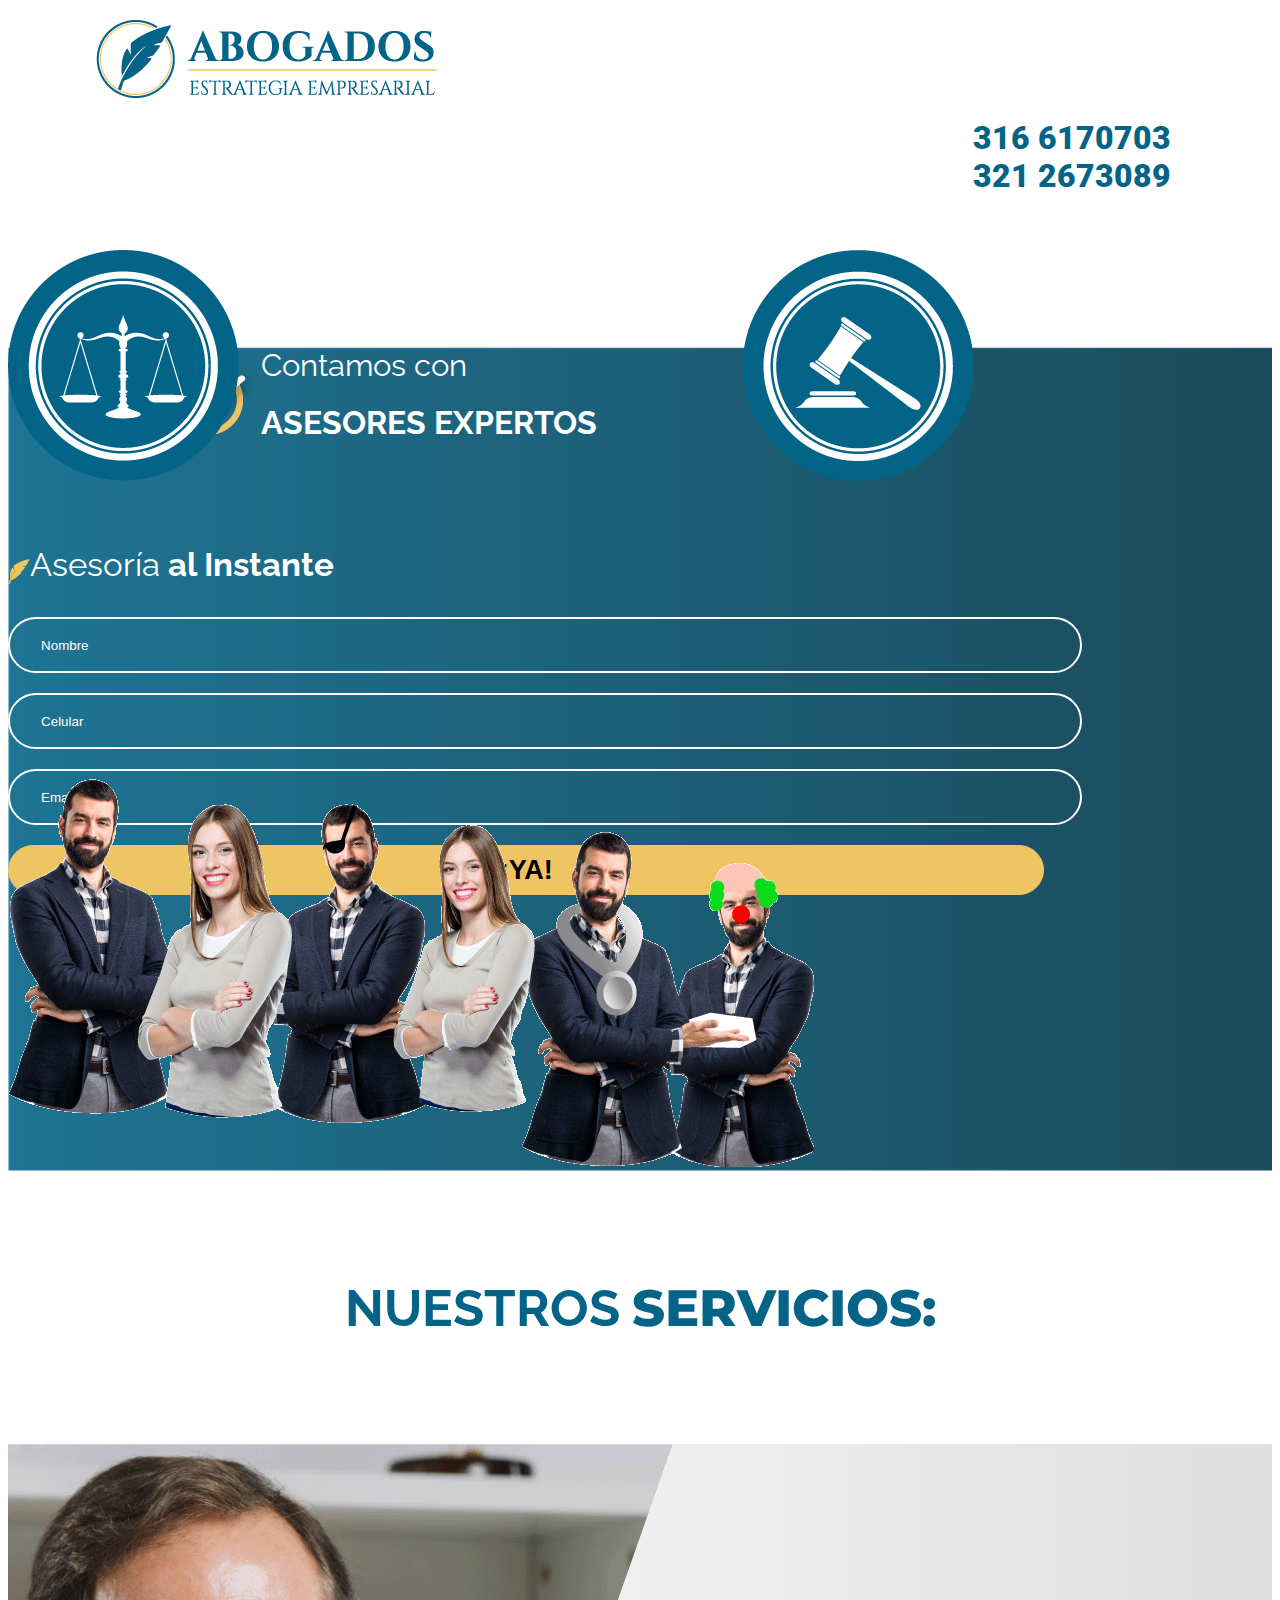
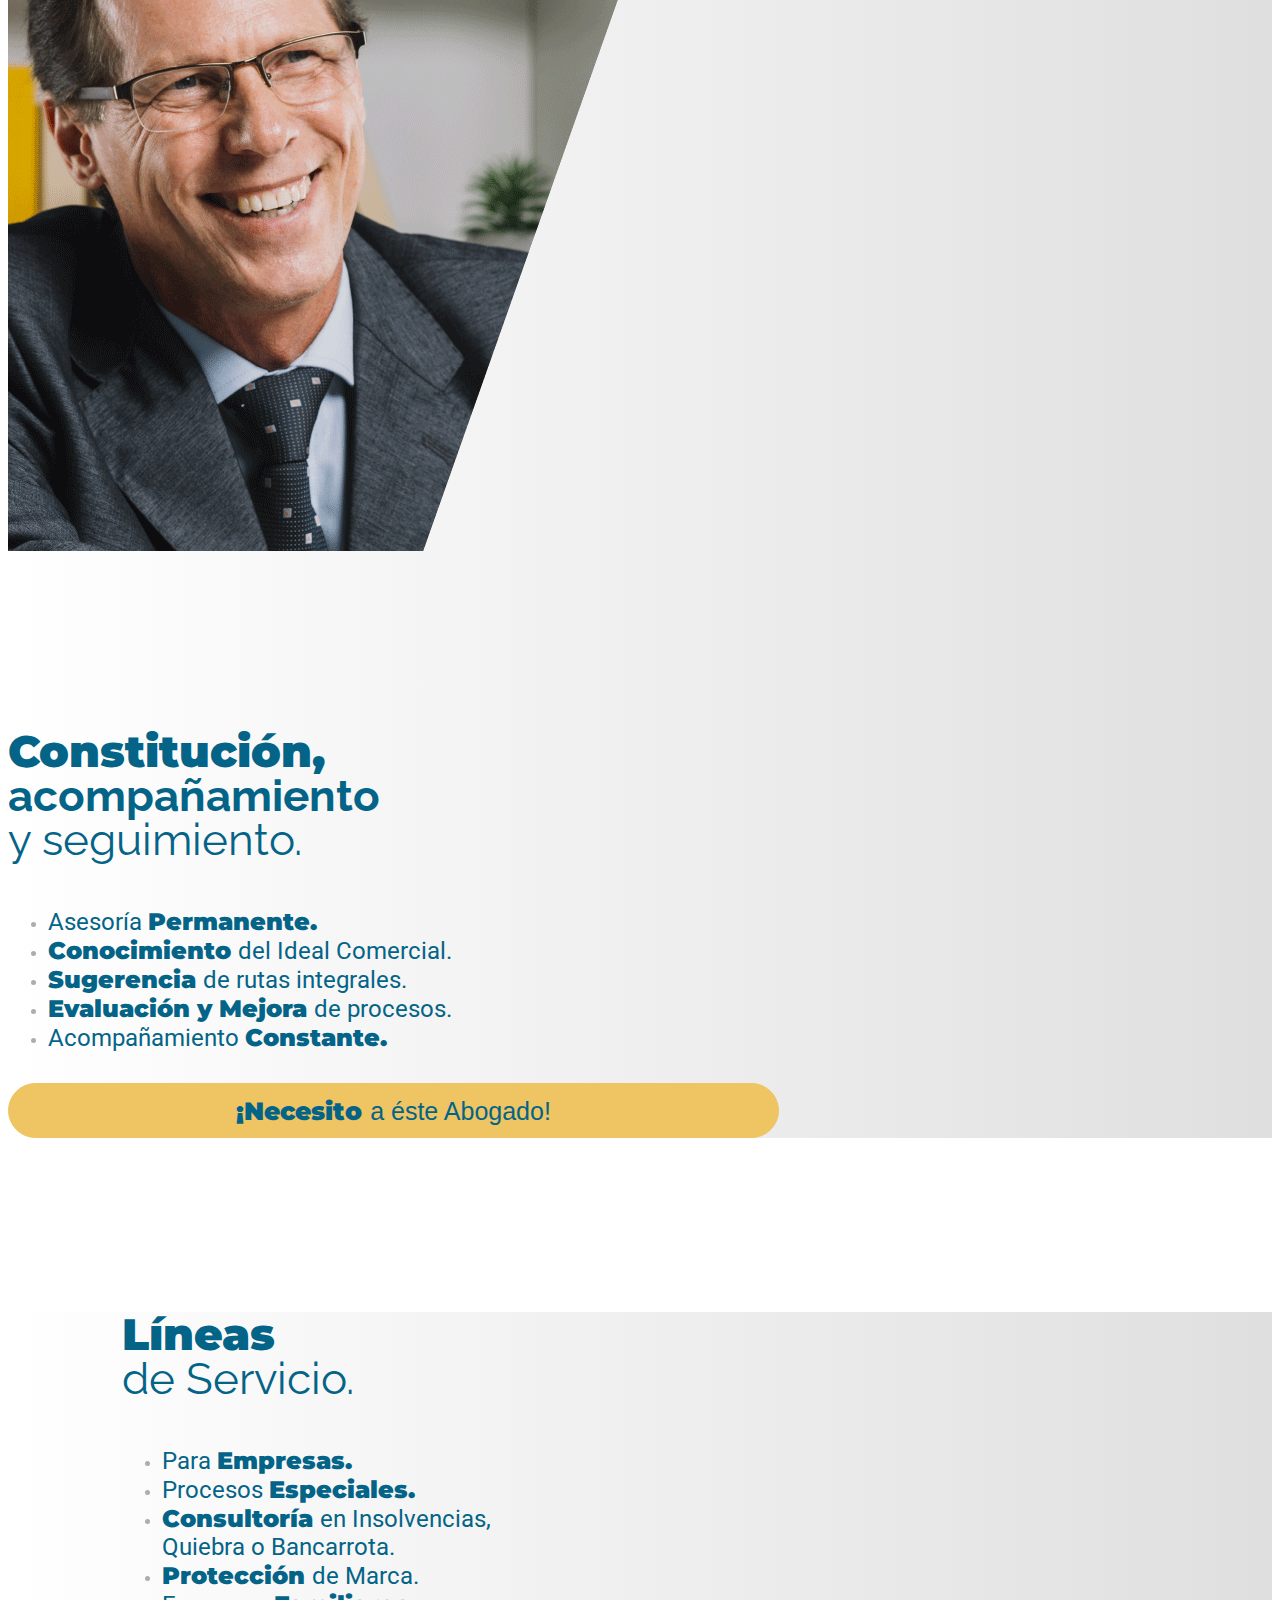
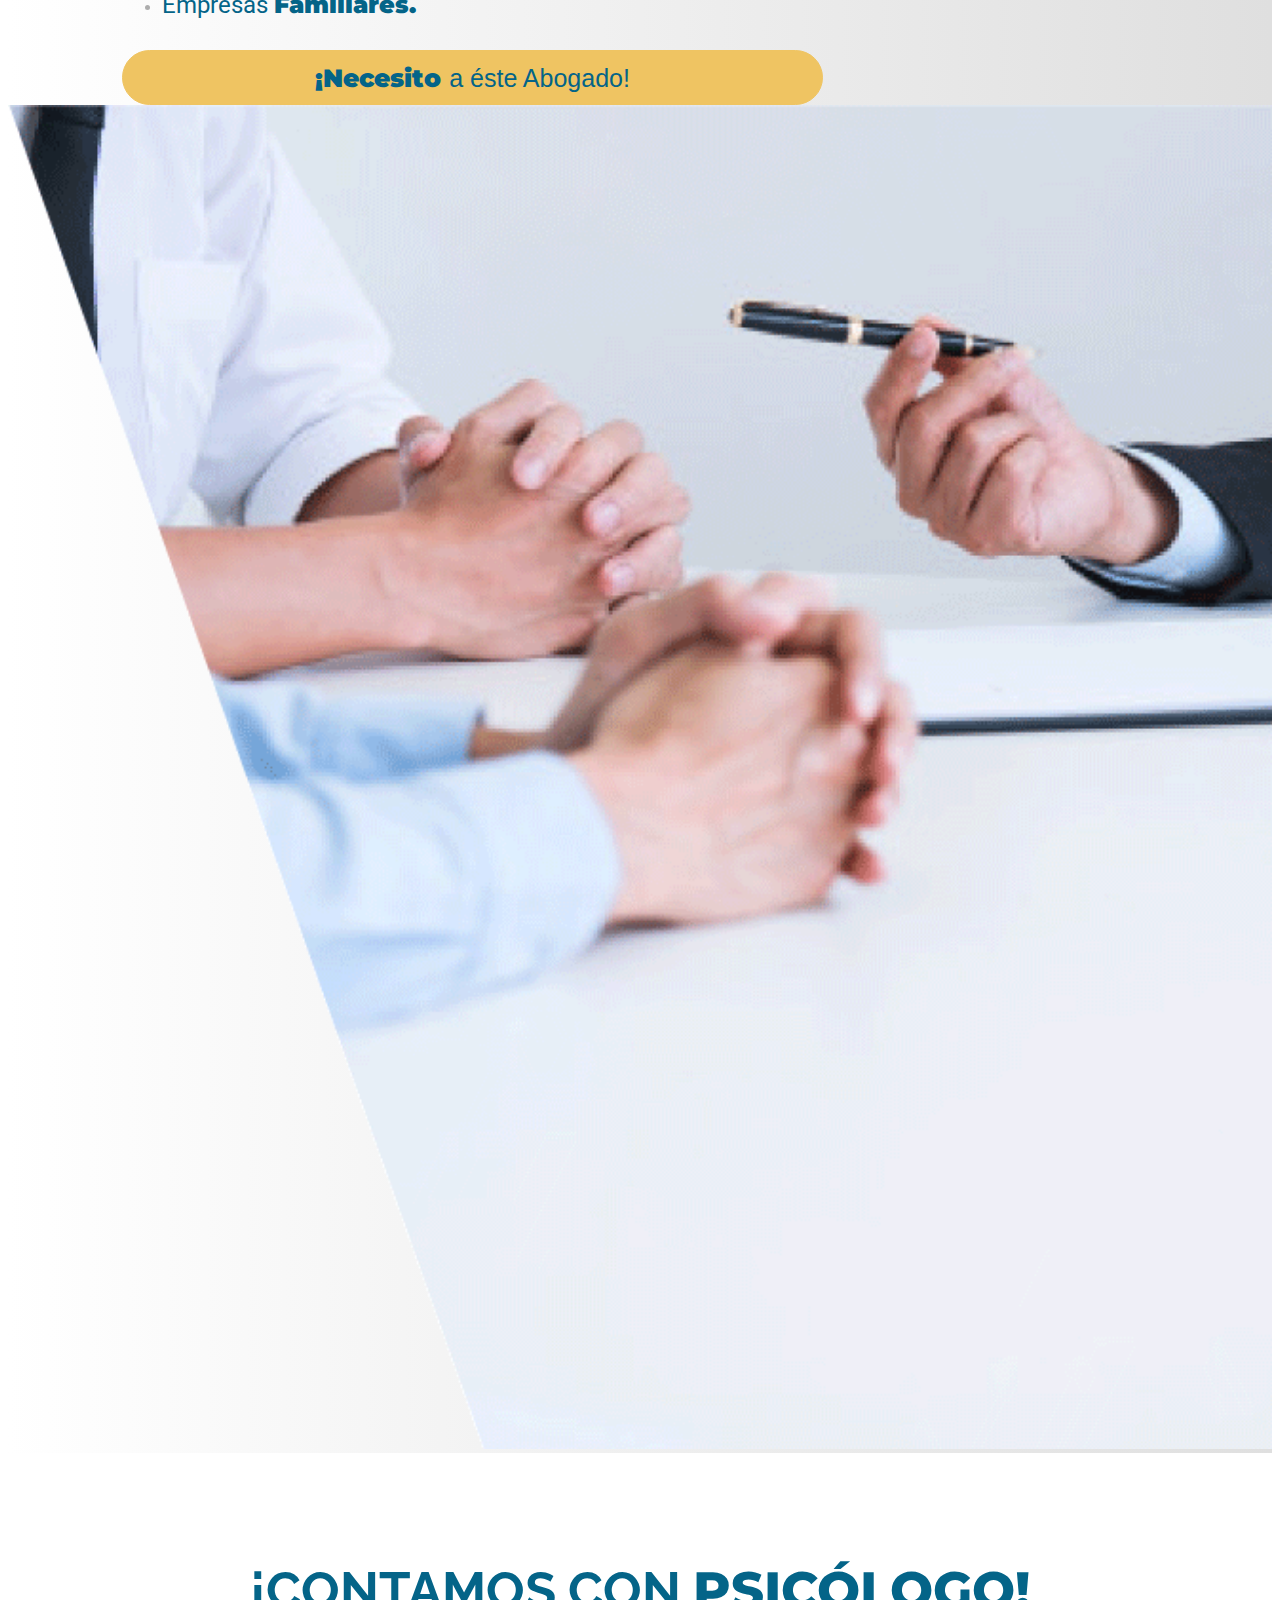
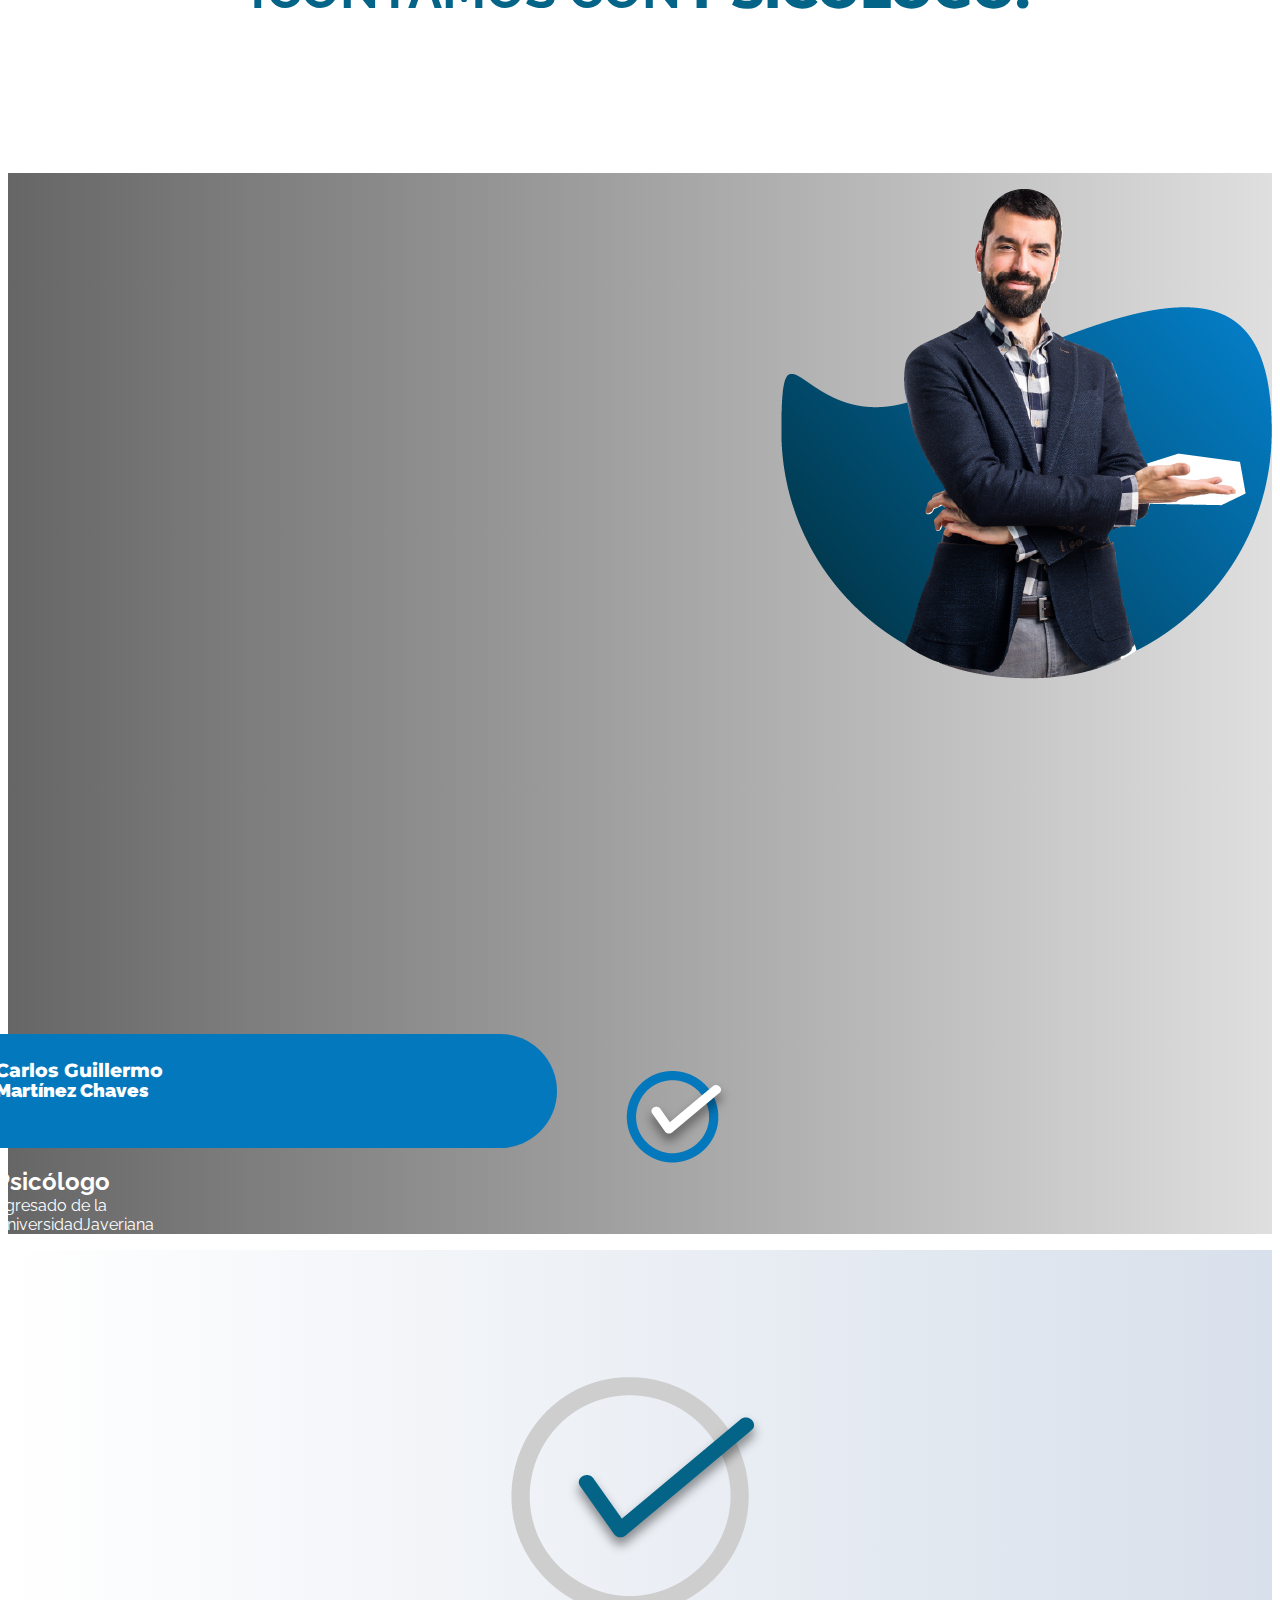
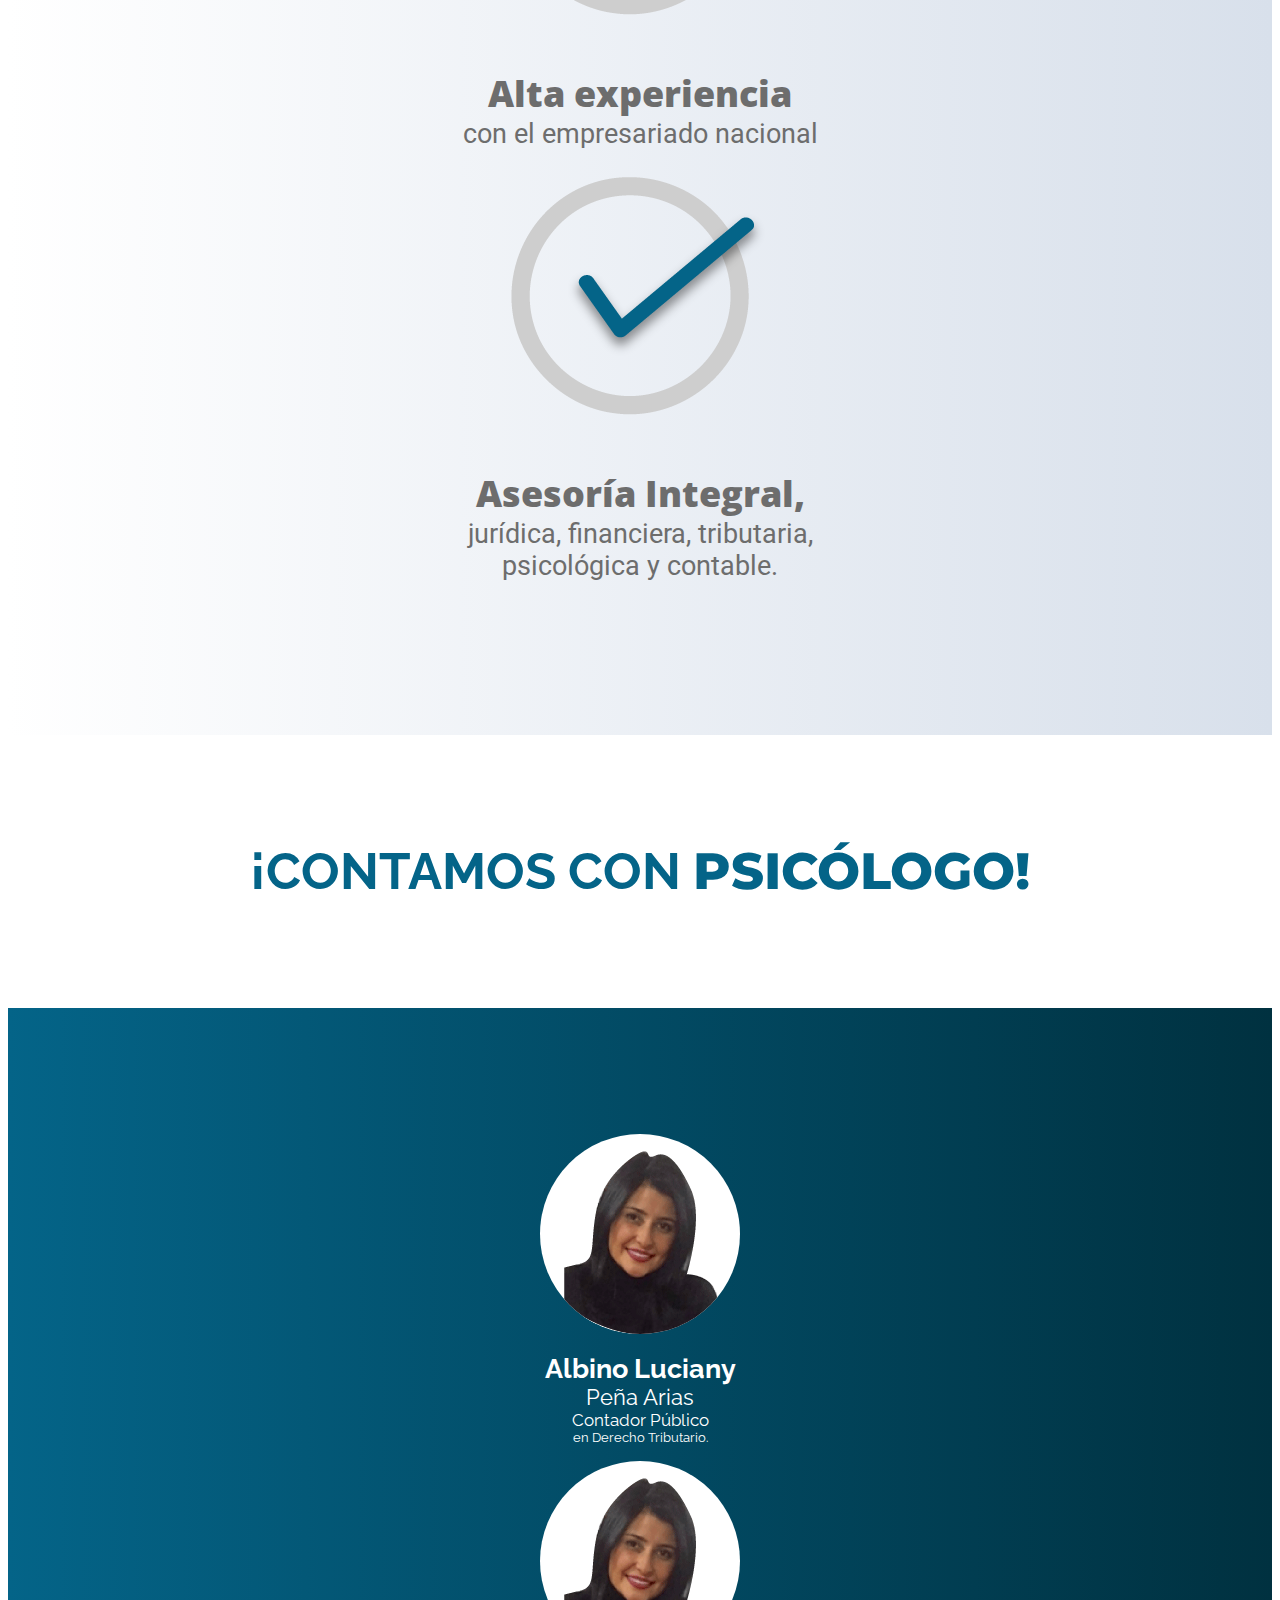
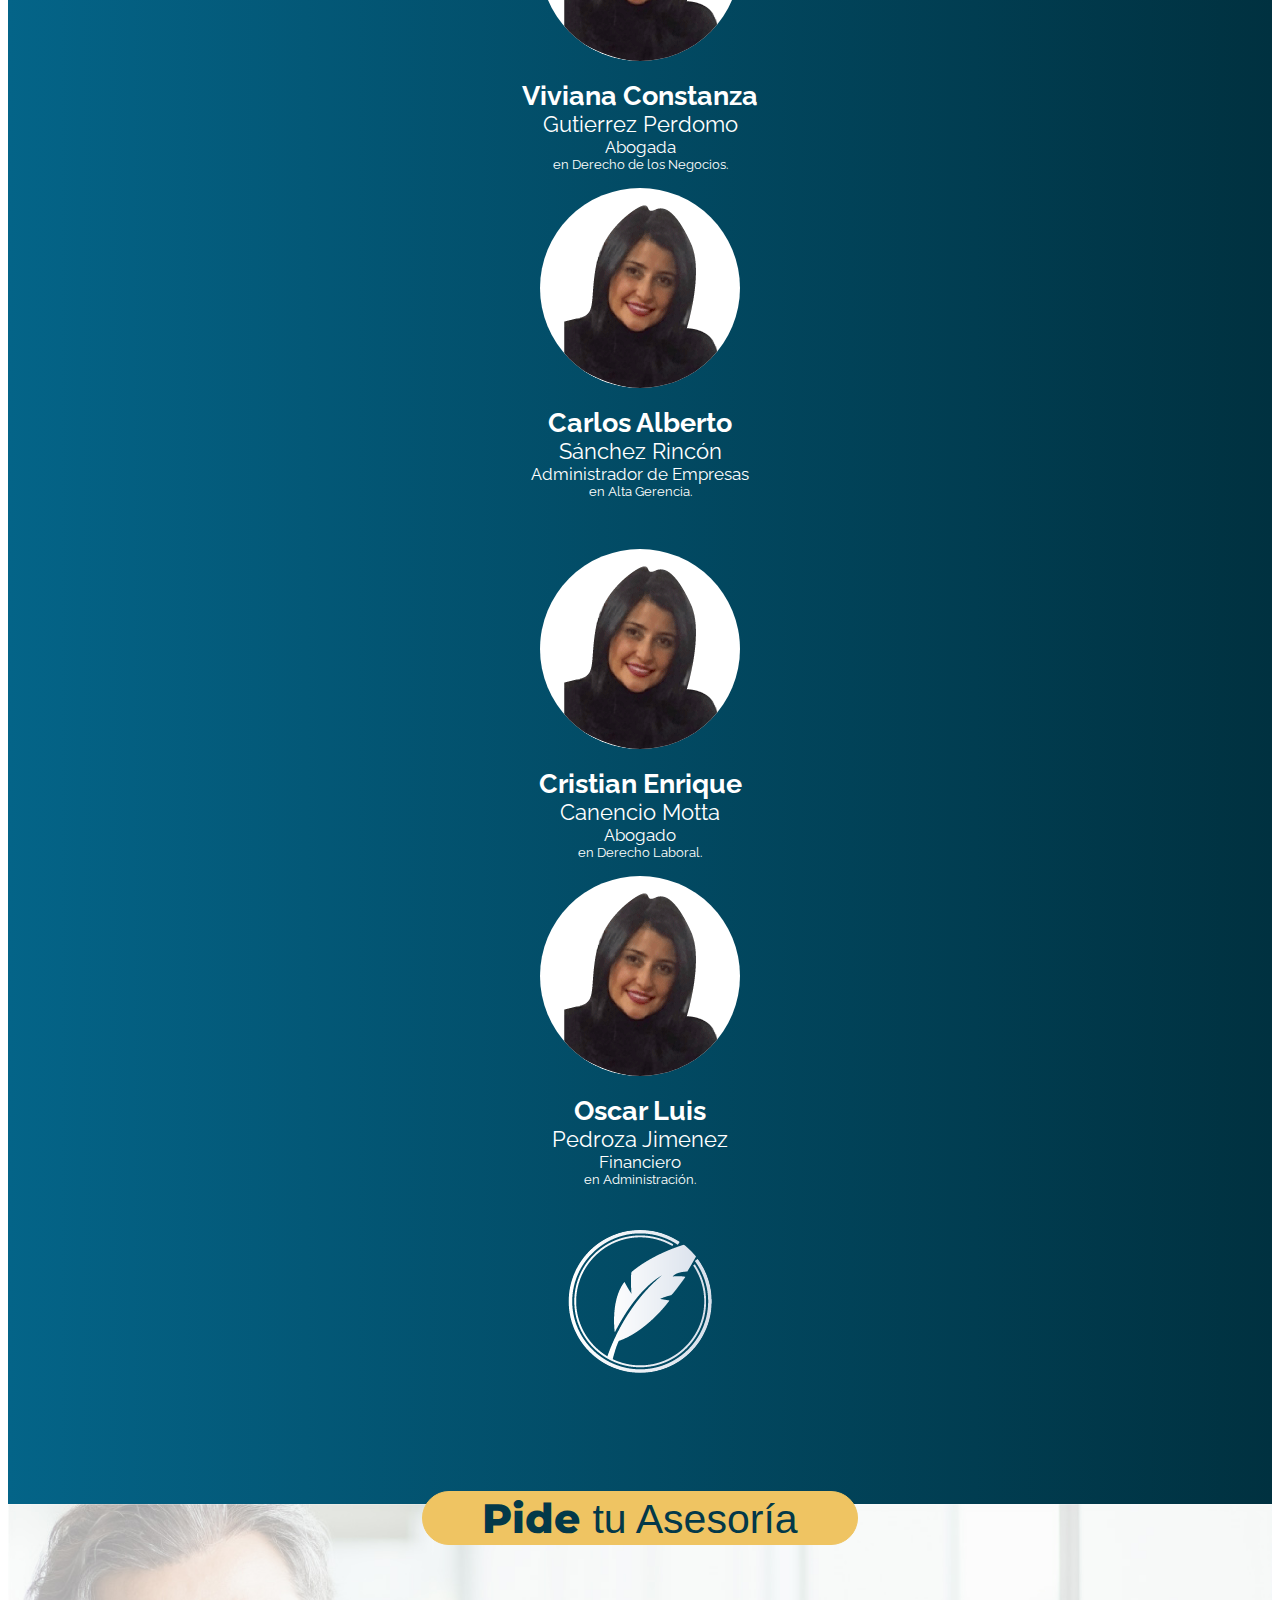
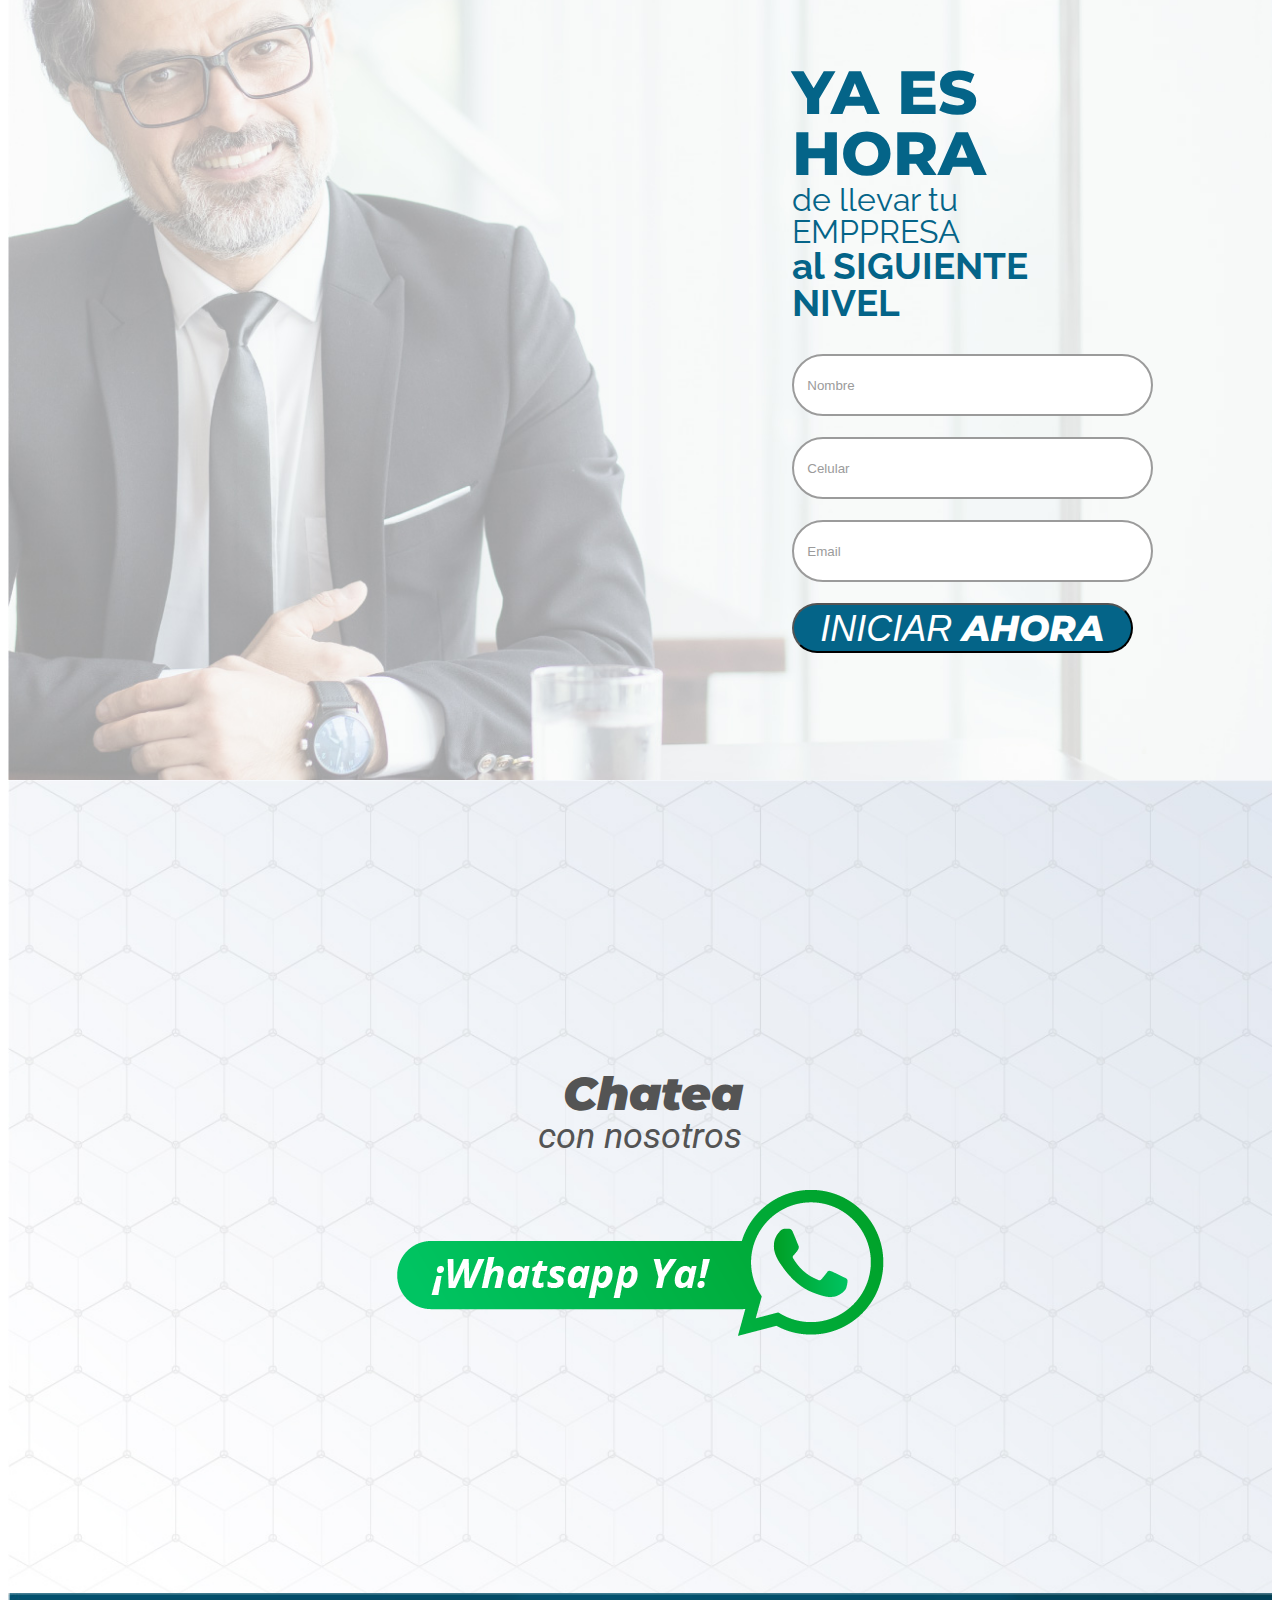
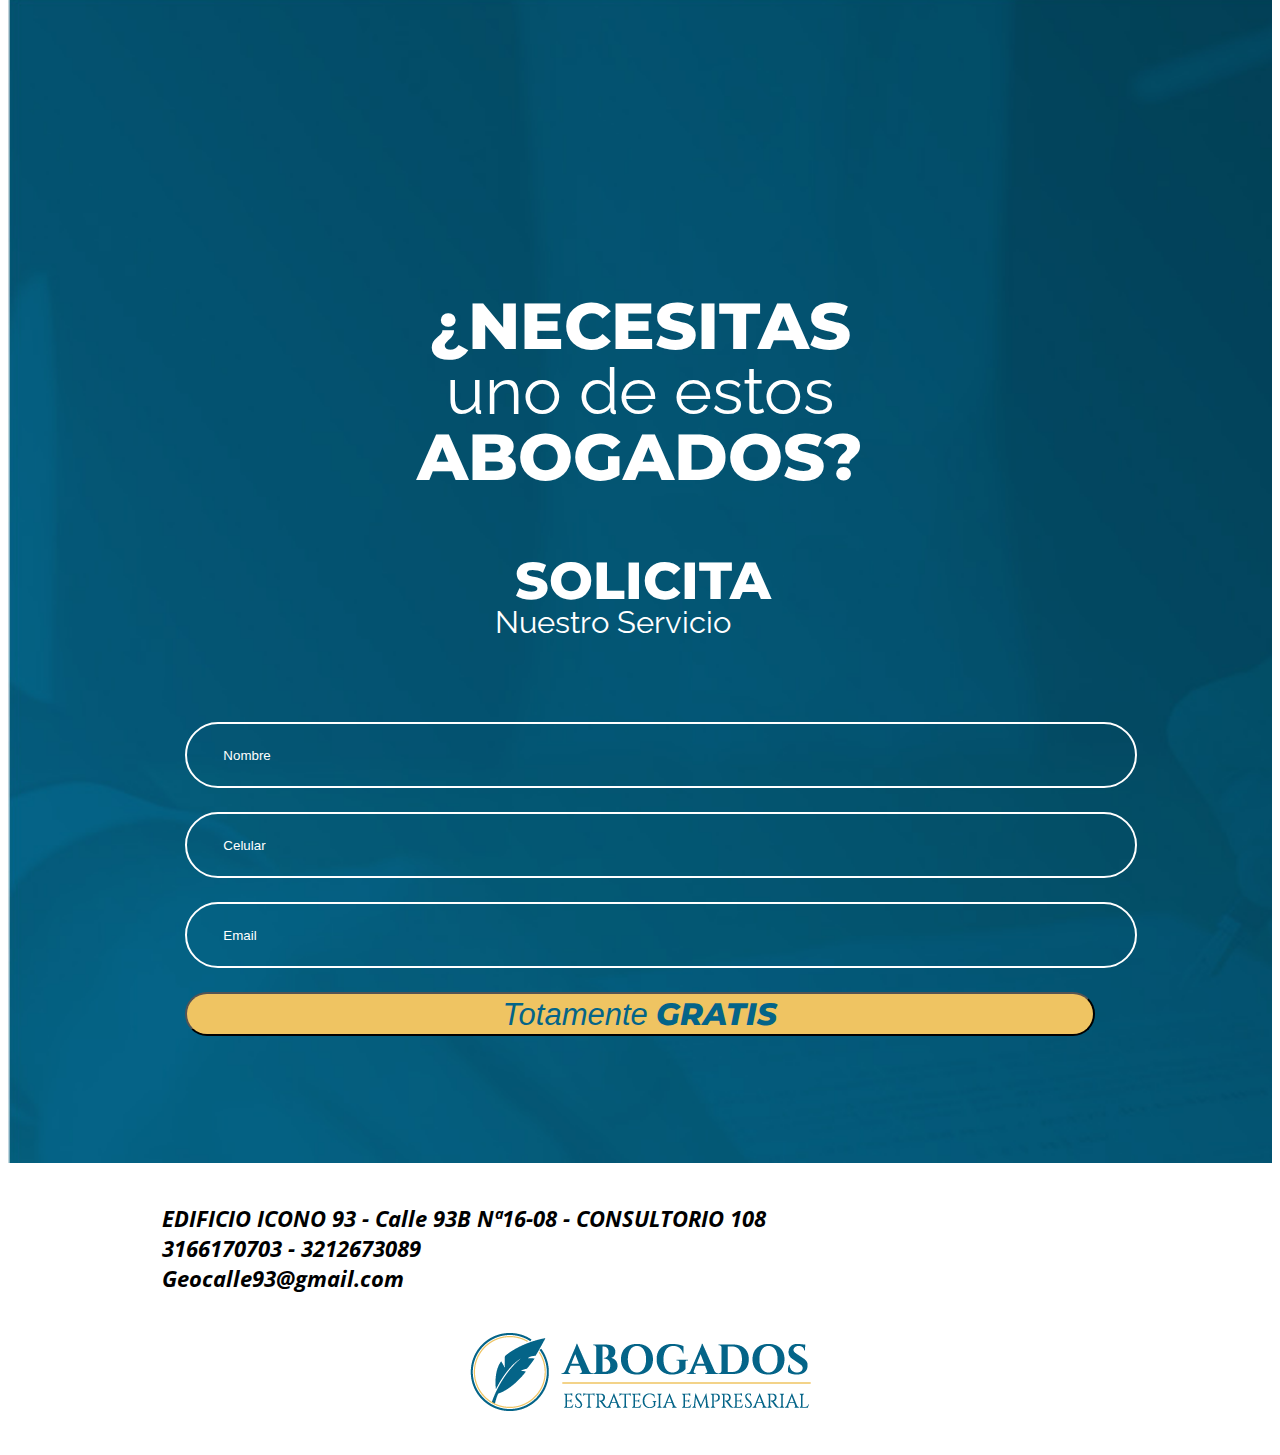
==== index.html @ eb03ac67 "pagina terminada" ====
<!DOCTYPE HTML>
<html lang="es">

<head>
    <title></title>
    <meta charset="UTF-8">
    <meta name="viewport" content="width=device-width, initial-scale=1, shrink-to-fit=no">
    <meta name="description" content="">
    <meta name="keywords" content="">
    <meta name="copyright" content="Neuropublico">
    <meta name="robots" content="index, follow">
    <link href="index.php" rel="canonical">
    <link rel="stylesheet" href="assets/css/main.css">
    <link rel="stylesheet" href="https://stackpath.bootstrapcdn.com/bootstrap/4.1.3/css/bootstrap.min.css" integrity="sha384-MCw98/SFnGE8fJT3GXwEOngsV7Zt27NXFoaoApmYm81iuXoPkFOJwJ8ERdknLPMO" crossorigin="anonymous">
    <script src="https://code.jquery.com/jquery-3.3.1.slim.min.js" integrity="sha384-q8i/X+965DzO0rT7abK41JStQIAqVgRVzpbzo5smXKp4YfRvH+8abtTE1Pi6jizo" crossorigin="anonymous"></script>
    <script src="https://cdnjs.cloudflare.com/ajax/libs/popper.js/1.14.3/umd/popper.min.js" integrity="sha384-ZMP7rVo3mIykV+2+9J3UJ46jBk0WLaUAdn689aCwoqbBJiSnjAK/l8WvCWPIPm49" crossorigin="anonymous"></script>
    <script src="https://stackpath.bootstrapcdn.com/bootstrap/4.1.3/js/bootstrap.min.js" integrity="sha384-ChfqqxuZUCnJSK3+MXmPNIyE6ZbWh2IMqE241rYiqJxyMiZ6OW/JmZQ5stwEULTy" crossorigin="anonymous"></script>
    <script type="text/javascript" src="https://ajax.googleapis.com/ajax/libs/jquery/1.7.2/jquery.min.js"></script>
    <link rel="stylesheet" href="https://use.fontawesome.com/releases/v5.3.1/css/all.css" integrity="sha384-mzrmE5qonljUremFsqc01SB46JvROS7bZs3IO2EmfFsd15uHvIt+Y8vEf7N7fWAU" crossorigin="anonymous">
    <link href="https://fonts.googleapis.com/css?family=Raleway" rel="stylesheet">
    <link href="https://fonts.googleapis.com/css?family=Roboto" rel="stylesheet">
    <link href="https://fonts.googleapis.com/css?family=Open+Sans" rel="stylesheet">
    <link href="https://fonts.googleapis.com/css?family=Montserrat:800" rel="stylesheet">
    <link href="https://fonts.googleapis.com/css?family=Open+Sans:800" rel="stylesheet">
</head>

<body>
    <header>
        <section class="head">
            <div class="row">
                <div class="col-sm-6">
                    <div class="logo">
                        <a class="navbar-brand" href="http://abogadosestrategiaempresarial.com/" title="Abogados-Estrategia-Empresariales" rel="home">
                            <img src="assets/images/Logo-Abogados-Empresariales.png" alt="Abogados-Estrategia-Empresariales">
                        </a>
                    </div>
                </div>
                <div class="col-sm-6">
                    <div class="contact">
                        <i class="fab fa-whatsapp"></i>
                        <p>316 6170703</p>
                        <p>321 2673089</p>
                    </div>
                </div>
            </div>
        </section>

        <section class="headboard">
            <div class="row form-description">
                <div class="col-sm-7 description">
                    <img src="assets/images/Asesores-Expertos.png" alt="Asesores Expertos">
                    <p>Contamos con</p>
                    <h1>ASESORES EXPERTOS</h1>
                </div>
                <div class="col-sm-5 form">
                    <img src="assets/images/Hoja.png" alt="Hoja">
                    <p>Asesoría <strong> al Instante </strong></p>
                    <form action="/action_page.php">
                        <input type="text" placeholder="Nombre">
                        <input type="number" placeholder="Celular">
                        <input type="email" placeholder="Email">
                        <button type="submit" class="btn btn-default bton">¡YA!</button>
                    </form>
                </div>
            </div>
            <img class="team" src="assets/images/Equipo-Abogados-Empresariales.png" alt="Equipo Abogados Estrategia Empresariales">
        </section>

    </header>

    <main>

        <section class="titulo">
            <h2>NUESTROS <strong> SERVICIOS: </strong></h2>
        </section>

        <section class="block-services">
            <div class="row image-description">
                <div class="col-sm-6 image">
                    <img src="assets/images/Constitucion.png" alt="Acompañamiento Constante">
                    <picture>
                        <source media="(max-width: 667px)" srcset="assets/images/Abogado-mobile.png">
                        <img src="assets/images/Abogado.png" alt="Abogado-Asesoria Permanente">
                    </picture>
                </div>
                <div class="col-sm-6 description">
                    <p> <strong> Constitución, </strong> <br> <strong> acompañamiento </strong> <br> y seguimiento.</p>
                    <ul>
                        <li><span>  Asesoría <strong> Permanente. </strong></span></li>
                        <li><span> <strong> Conocimiento </strong> del Ideal Comercial.</span></li>
                        <li><span> <strong> Sugerencia </strong> de rutas integrales.</span></li>
                        <li><span> <strong> Evaluación y Mejora </strong> de procesos.</span></li>
                        <li><span>Acompañamiento <strong> Constante. </strong></span></li>
                    </ul>
                    <button> <strong> ¡Necesito </strong> a éste Abogado!</button>
                </div>
            </div>
        </section>

        <section class="block-services-2">
            <div class="row image-description">
                <div class="col-sm-6 description">
                    <p> <strong> Líneas </strong> <br> de Servicio.</p>
                    <ul>
                        <li><span> Para <strong> Empresas. </strong> </span></li>
                        <li><span> Procesos <strong> Especiales. </strong> </span></li>
                        <li><span> <strong> Consultoría </strong> en Insolvencias, <br> Quiebra o Bancarrota. </span></li>
                        <li><span> <strong> Protección </strong> de Marca. </span></li>
                        <li><span> Empresas <strong> Familiares. </strong> </span></li>
                    </ul>
                    <button> <strong> ¡Necesito </strong> a éste Abogado!</button>
                </div>
                <div class="col-sm-6 image">
                    <img src="assets/images/Lineas-Servicio.png" alt="Empresas Familiares">
                    <picture>
                        <source media="(max-width: 667px)" srcset="assets/images/Abogado-mobile.png">
                        <img src="assets/images/Servicio.png" alt="Abogado-Asesoria Permanente">
                    </picture>
                </div>
            </div>
        </section>

        <section class="titulo">
            <h2>¡CONTAMOS CON <strong> PSICÓLOGO! </strong></h2>
        </section>

        <section class="profesion">
            <div class="row image-description">
                <div class="col-sm-6 image">
                    <img src="assets/images/Psicologo.png" alt="Carlos Guillermo">
                </div>
                <div class="col-sm-6 description">
                    <h3> Carlos Guillermo <br> <strong> Martínez Chaves </strong> </h3>
                    <img src="assets/images/Check-Psicologo.png" alt="Psicologo Abogados Empresariales">
                    <p> <strong> Psicólogo </strong> <br> Egresado de la <br> UniversidadJaveriana </p>
                </div>
            </div>
        </section>

        <section class="habilidades">
            <div class="row">
                <div class="col-sm-6 check">
                    <img src="assets/images/Check-1.png">
                    <p> <strong> Alta experiencia </strong> <br> con el empresariado nacional</p>
                </div>
                <div class="col-sm-6 check">
                    <img src="assets/images/Check-2.png">
                    <p> <strong> Asesoría Integral, </strong> <br> jurídica, financiera, tributaria, <br> psicológica y contable.</p>
                </div>
            </div>
        </section>

        <section class="titulo">
            <h2>¡CONTAMOS CON <strong> PSICÓLOGO! </strong></h2>
        </section>

        <section class="block-equipo">
            <div class="row group-1">
                <div class="col-sm-4">
                    <img src="assets/images/Abogado-1.png" alt="Albino Luciany">
                    <ul>
                        <li> <strong> Albino Luciany </strong> <br> Peña Arias </li>
                        <li>Contador Público</li>
                        <li>en Derecho Tributario.</li>
                    </ul>
                </div>
                <div class="col-sm-4">
                    <img src="assets/images/Abogado-1.png" alt="Viviana Constanza">
                    <ul>
                        <li> <strong> Viviana Constanza </strong> <br> Gutierrez Perdomo </li>
                        <li>Abogada</li>
                        <li>en Derecho de los Negocios.</li>
                    </ul>
                </div>
                <div class="col-sm-4">
                    <img src="assets/images/Abogado-1.png" alt="Carlos Alberto">
                    <ul>
                        <li> <strong> Carlos Alberto </strong> <br> Sánchez Rincón </li>
                        <li>Administrador de Empresas</li>
                        <li>en Alta Gerencia.</li>
                    </ul>
                </div>
            </div>
            <div class="row group-2">
                <div class="col-sm-4">
                    <img src="assets/images/Abogado-1.png" alt="Cristian Enrique">
                    <ul>
                        <li> <strong> Cristian Enrique </strong> <br> Canencio Motta </li>
                        <li>Abogado</li>
                        <li>en Derecho Laboral.</li>
                    </ul>
                </div>
                <div class="col-sm-4">
                    <img src="assets/images/Abogado-1.png" alt="Oscar Luis">
                    <ul>
                        <li> <strong> Oscar Luis </strong> <br> Pedroza Jimenez </li>
                        <li>Financiero</li>
                        <li>en Administración.</li>
                    </ul>
                </div>
                <div class="col-sm-4">
                    <img class="pluma" src="assets/images/pluma.png" alt="Abogados-Asesoria Experta">
                </div>
            </div>
            <button> <strong> Pide </strong> tu Asesoría</button>
        </section>

        <section class="formulario-2">
            <div class="form">
                <p> <strong> YA ES HORA </strong> <br> de llevar tu EMPPRESA <br> <strong class="text"> al SIGUIENTE NIVEL </strong></p>
                <form action="/action_page.php">
                    <input type="text" placeholder="Nombre">
                    <input type="number" placeholder="Celular">
                    <input type="email" placeholder="Email">
                    <button type="submit" class="btn btn-default bton">INICIAR <strong> AHORA </strong></button>
                </form>
            </div>
        </section>

        <section class="whatsapp">
            <div class="contenedor">
                <p><strong> Chatea  </strong> <i class="fas fa-check-double"></i> <br> con nosotros</p>
                <a href="https://api.whatsapp.com/send?phone=573166170703" target="_blank">
                    <img src="assets/images/whatsapp.png" alt="Whatsapp-Abogados Estrategia Empresarial">
                </a>
            </div>
        </section>

        <section class="formulario-3">
            <div class="row form-description">
                <div class="col-sm-6 description">
                    <p> <strong> ¿NECESITAS </strong> <br> uno de estos <br> <strong> ABOGADOS? </strong>
                    </p>
                </div>
                <div class="col-sm-6 form">
                    <p> <strong>SOLICITA </strong> <br> Nuestro Servicio</p>
                    <div class="flecha">
                        <i class="fas fa-angle-down"></i>
                    </div>
                    <form action="/action_page.php">
                        <input type="text" placeholder="Nombre">
                        <input type="number" placeholder="Celular">
                        <input type="email" placeholder="Email">
                        <button type="submit" class="btn btn-default bton"> Totamente <strong> GRATIS </strong></button>
                    </form>
                </div>
            </div>
        </section>

    </main>

    <footer>
        <div class="row">
            <div class="col-sm-8">
                <ul>
                    <li>
                        <i class="fas fa-map-marker-alt"></i>EDIFICIO ICONO 93 - Calle 93B Nª16-08 - CONSULTORIO 108
                    </li>
                    <li>
                        <i class="fas fa-phone-volume"></i>3166170703 - 3212673089
                    </li>
                    <li>
                        <i class="fas fa-envelope"></i>Geocalle93@gmail.com
                    </li>
                </ul>
            </div>
            <div class="col-sm-4">
                <div class="logo">
                    <a class="navbar-brand" href="http://abogadosestrategiaempresarial.com/" title="Abogados-Estrategia-Empresariales" rel="home">
                        <img src="assets/images/Logo-Abogados-Empresariales.png" alt="Abogados-Empresariales">
                    </a>
                </div>
            </div>
        </div>
    </footer>
</body>

</html>
---- assets/css/main.css ----
html body {
  font-family: 'Raleway', sans-serif;
  color: #046488; }

body header .head {
  text-align: center; }
  @media (min-width: 1025px) {
    body header .head {
      text-align: left;
      width: 85%;
      margin-left: 7%; } }
  @media (min-width: 668px) and (max-width: 1024px) {
    body header .head {
      text-align: left;
      width: 85%;
      margin-left: 7%; } }
  body header .head .row {
    margin-right: 0; }
    body header .head .row .col-sm-6 .logo {
      margin-top: 20px; }
      @media (max-width: 667px) {
        body header .head .row .col-sm-6 .logo img {
          margin-left: 4%;
          width: 100%; } }
      @media (min-width: 668px) and (max-width: 1024px) {
        body header .head .row .col-sm-6 .logo img {
          width: 100%; } }
    body header .head .row .col-sm-6 .contact {
      margin-top: 17px; }
      @media (max-width: 667px) {
        body header .head .row .col-sm-6 .contact {
          margin-bottom: 15px; } }
      @media (min-width: 1025px) {
        body header .head .row .col-sm-6 .contact {
          text-align: right; } }
      @media (min-width: 668px) and (max-width: 1024px) {
        body header .head .row .col-sm-6 .contact {
          text-align: right; } }
      body header .head .row .col-sm-6 .contact i {
        float: left;
        font-size: 49px;
        margin-top: 24px;
        color: #046488; }
        @media (max-width: 667px) {
          body header .head .row .col-sm-6 .contact i {
            float: none;
            margin-left: 0;
            margin-bottom: 15px; } }
        @media (min-width: 668px) and (max-width: 1024px) {
          body header .head .row .col-sm-6 .contact i {
            margin-left: 13%; } }
        @media (min-width: 1025px) {
          body header .head .row .col-sm-6 .contact i {
            margin-left: 53%; } }
      body header .head .row .col-sm-6 .contact p {
        font-size: 32px;
        font-weight: 900;
        margin: 0;
        font-family: 'Roboto', sans-serif; }

body header .headboard {
  background-image: url("../../assets/images/Fondo-Cabezera.png");
  background-size: cover; }
  @media (max-width: 667px) {
    body header .headboard .team {
      margin-top: 34px;
      width: 100%; } }
  @media (min-width: 668px) and (max-width: 1024px) {
    body header .headboard .team {
      width: 100%;
      margin-top: 0; } }
  @media (min-width: 1025px) {
    body header .headboard .team {
      margin-top: -126px; } }
  body header .headboard .form-description {
    margin-left: 0;
    margin-right: 0; }
    body header .headboard .form-description .description {
      color: #FFFFFF;
      margin-top: 152px; }
      @media (max-width: 667px) {
        body header .headboard .form-description .description {
          text-align: center;
          margin-top: 60px; } }
      @media (min-width: 668px) and (max-width: 1024px) {
        body header .headboard .form-description .description {
          margin-top: 259px;
          padding-left: 5%; } }
      @media (min-width: 1025px) {
        body header .headboard .form-description .description {
          padding-left: 13%; } }
      @media (min-width: 668px) and (max-width: 1024px) {
        body header .headboard .form-description .description h1 {
          font-size: 26px; } }
      body header .headboard .form-description .description img {
        float: left;
        margin-top: 17px; }
        @media (max-width: 667px) {
          body header .headboard .form-description .description img {
            float: none; } }
        @media (min-width: 668px) and (max-width: 1024px) {
          body header .headboard .form-description .description img {
            margin-top: 9px; } }
      body header .headboard .form-description .description p {
        margin-bottom: 0;
        font-size: 31px; }
  body header .headboard .form {
    margin-top: 104px; }
    @media (max-width: 667px) {
      body header .headboard .form {
        margin-top: 20px;
        padding-right: 13%;
        padding-left: 13%; } }
    @media (min-width: 668px) and (max-width: 1024px) {
      body header .headboard .form {
        padding-right: 7%; } }
    @media (min-width: 1025px) {
      body header .headboard .form {
        padding-right: 18%; } }
    body header .headboard .form form input {
      display: block;
      width: 100%;
      height: 50px;
      margin-bottom: 20px;
      border-radius: 36px;
      padding-left: 3%;
      background-color: transparent;
      border: solid 2px #FFFFFF; }
    body header .headboard .form form ::placeholder {
      color: #FFFFFF; }
    body header .headboard .form form .btn {
      width: 100%;
      background-color: #EFC462;
      height: 50px;
      border-radius: 33px;
      border: solid 1px #EFC462;
      color: #000000;
      font-size: 27px;
      font-weight: bold;
      transition: 1s; }
    body header .headboard .form form .btn:hover {
      border: solid 2px #EFC462;
      background-color: transparent;
      color: #EFC462; }
    body header .headboard .form img {
      float: left;
      margin-top: 14px; }
    body header .headboard .form p {
      color: #FFFFFF; }
      @media (max-width: 667px) {
        body header .headboard .form p {
          font-size: 23px;
          margin-top: 8px; } }
      @media (min-width: 668px) and (max-width: 1024px) {
        body header .headboard .form p {
          font-size: 25px; } }
      @media (min-width: 1025px) {
        body header .headboard .form p {
          font-size: 33px; } }

body footer {
  background-color: #FFFFFF; }
  body footer .row {
    margin-right: 0; }
    body footer .row .col-sm-8 ul {
      margin-top: 37px; }
      @media (min-width: 1025px) {
        body footer .row .col-sm-8 ul {
          margin-left: 9%;
          margin-top: 40px; } }
      body footer .row .col-sm-8 ul li {
        list-style: none;
        font-size: 13px;
        margin-top: 5px;
        font-family: 'Open Sans', sans-serif;
        font-weight: bold;
        font-style: italic;
        color: #000000; }
        @media (min-width: 1025px) {
          body footer .row .col-sm-8 ul li {
            font-size: 22px;
            margin-top: 0; } }
        body footer .row .col-sm-8 ul li i {
          width: 8%;
          color: #000000; }
          @media (min-width: 1025px) {
            body footer .row .col-sm-8 ul li i {
              width: 5%;
              letter-spacing: 16px; } }
    body footer .row .logo {
      text-align: center;
      margin-top: 11px;
      margin-bottom: 23px; }
      @media (max-width: 667px) {
        body footer .row .logo img {
          margin-left: 4%;
          width: 100%; } }
      @media (min-width: 668px) and (max-width: 1024px) {
        body footer .row .logo img {
          width: 100%;
          margin-top: 23px; } }
      @media (min-width: 1025px) {
        body footer .row .logo {
          margin-top: 40px;
          margin-bottom: 40px; } }

body main .titulo {
  padding-top: 5%;
  padding-bottom: 5%; }
  @media (max-width: 667px) {
    body main .titulo {
      padding-top: 12%;
      padding-bottom: 12%; } }
  body main .titulo h2 {
    text-align: center;
    font-size: 51px; }
    @media (max-width: 667px) {
      body main .titulo h2 {
        font-size: 40px; } }
  body main .titulo strong {
    font-family: 'Montserrat', sans-serif;
    font-weight: 800; }

body main .block-services {
  background: linear-gradient(to right, #FFFFFF 0%, #DFDFDF 100%); }
  body main .block-services .image-description {
    margin-right: 0; }
    body main .block-services .image-description .image img:nth-child(1) {
      position: absolute; }
      @media (max-width: 667px) {
        body main .block-services .image-description .image img:nth-child(1) {
          left: 18%;
          top: 332px; } }
      @media (min-width: 668px) and (max-width: 1024px) {
        body main .block-services .image-description .image img:nth-child(1) {
          left: 59%;
          top: 186px;
          width: 40%; } }
      @media (min-width: 1025px) {
        body main .block-services .image-description .image img:nth-child(1) {
          left: 58%;
          top: 250px; } }
      @media screen and (min-width: 1900px) {
        body main .block-services .image-description .image img:nth-child(1) {
          left: 66%;
          top: 416px; } }
    @media (max-width: 667px) {
      body main .block-services .image-description .image picture img {
        width: 104%; } }
    @media (min-width: 668px) and (max-width: 1024px) {
      body main .block-services .image-description .image picture img {
        width: 113%; } }
    @media screen and (min-width: 1900px) {
      body main .block-services .image-description .image picture img {
        width: 100%; } }
    @media (max-width: 667px) {
      body main .block-services .image-description .description {
        margin-top: 270px;
        padding-left: 15%; } }
    @media (min-width: 668px) and (max-width: 1024px) {
      body main .block-services .image-description .description {
        margin-top: 60px; } }
    @media (min-width: 1025px) {
      body main .block-services .image-description .description {
        margin-top: 174px; } }
    body main .block-services .image-description .description p {
      line-height: 1;
      margin-bottom: 45px; }
      @media (max-width: 667px) {
        body main .block-services .image-description .description p {
          font-size: 35px; } }
      @media (min-width: 668px) and (max-width: 1024px) {
        body main .block-services .image-description .description p {
          font-size: 34px;
          margin-left: 7%;
          margin-bottom: 28px; } }
      @media (min-width: 1025px) {
        body main .block-services .image-description .description p {
          font-size: 44px; } }
    body main .block-services .image-description .description strong:nth-child(1) {
      font-family: 'Montserrat', sans-serif;
      font-weight: 900; }
    body main .block-services .image-description .description ul li {
      color: #ADADAD; }
      body main .block-services .image-description .description ul li span {
        color: #046488;
        font-family: 'Roboto', sans-serif; }
        @media (max-width: 667px) {
          body main .block-services .image-description .description ul li span {
            font-size: 16px; } }
        @media (min-width: 668px) and (max-width: 1024px) {
          body main .block-services .image-description .description ul li span {
            font-size: 19px; } }
        @media (min-width: 1025px) {
          body main .block-services .image-description .description ul li span {
            font-size: 24px; } }
    body main .block-services .image-description .description button {
      color: #046488;
      font-size: 25px;
      background-color: #EFC462;
      height: 55px;
      border-radius: 39px;
      margin-top: 15px;
      border: solid 1px #EFC462;
      cursor: pointer;
      transition: 1s; }
      @media (max-width: 667px) {
        body main .block-services .image-description .description button {
          font-size: 19px;
          width: 100%;
          margin-bottom: 43px; } }
      @media (min-width: 668px) and (max-width: 1024px) {
        body main .block-services .image-description .description button {
          width: 100%;
          margin-bottom: 56px; } }
      @media (min-width: 1025px) {
        body main .block-services .image-description .description button {
          width: 61%; } }
    body main .block-services .image-description .description button:hover {
      background-color: transparent;
      color: #EFC462;
      border: solid 1px #EFC462; }

body main .block-services-2 {
  background: linear-gradient(to right, #FFFFFF 0%, #DFDFDF 100%); }
  body main .block-services-2 .image-description {
    margin-right: 0; }
    body main .block-services-2 .image-description .image {
      padding-right: 0; }
      body main .block-services-2 .image-description .image img:nth-child(1) {
        position: absolute; }
        @media (max-width: 667px) {
          body main .block-services-2 .image-description .image img:nth-child(1) {
            left: 18%;
            top: -650px; } }
        @media (min-width: 668px) and (max-width: 1024px) {
          body main .block-services-2 .image-description .image img:nth-child(1) {
            left: 9%;
            top: 186px;
            width: 40%; } }
        @media (min-width: 1025px) {
          body main .block-services-2 .image-description .image img:nth-child(1) {
            top: 250px; } }
        @media screen and (min-width: 1900px) {
          body main .block-services-2 .image-description .image img:nth-child(1) {
            left: 7%;
            top: 416px; } }
      body main .block-services-2 .image-description .image picture img {
        width: 100%; }
        @media (max-width: 667px) {
          body main .block-services-2 .image-description .image picture img {
            margin-top: -1657px; } }
    body main .block-services-2 .image-description .description {
      padding-left: 9%; }
      @media (max-width: 667px) {
        body main .block-services-2 .image-description .description {
          margin-top: 629px;
          padding-left: 15%; } }
      @media (min-width: 668px) and (max-width: 1024px) {
        body main .block-services-2 .image-description .description {
          margin-top: 60px; } }
      @media (min-width: 1025px) {
        body main .block-services-2 .image-description .description {
          margin-top: 174px; } }
      body main .block-services-2 .image-description .description p {
        line-height: 1;
        margin-bottom: 45px; }
        @media (max-width: 667px) {
          body main .block-services-2 .image-description .description p {
            font-size: 35px; } }
        @media (min-width: 668px) and (max-width: 1024px) {
          body main .block-services-2 .image-description .description p {
            font-size: 34px;
            margin-left: 7%;
            margin-bottom: 28px; } }
        @media (min-width: 1025px) {
          body main .block-services-2 .image-description .description p {
            font-size: 44px; } }
      body main .block-services-2 .image-description .description strong:nth-child(1) {
        font-family: 'Montserrat', sans-serif;
        font-weight: 900; }
      body main .block-services-2 .image-description .description ul li {
        color: #ADADAD; }
        body main .block-services-2 .image-description .description ul li span {
          color: #046488;
          font-family: 'Roboto', sans-serif; }
          @media (max-width: 667px) {
            body main .block-services-2 .image-description .description ul li span {
              font-size: 16px; } }
          @media (min-width: 668px) and (max-width: 1024px) {
            body main .block-services-2 .image-description .description ul li span {
              font-size: 19px; } }
          @media (min-width: 1025px) {
            body main .block-services-2 .image-description .description ul li span {
              font-size: 24px; } }
      body main .block-services-2 .image-description .description button {
        color: #046488;
        font-size: 25px;
        background-color: #EFC462;
        height: 55px;
        border-radius: 39px;
        margin-top: 15px;
        border: solid 1px #EFC462;
        cursor: pointer;
        transition: 1s; }
        @media (max-width: 667px) {
          body main .block-services-2 .image-description .description button {
            font-size: 19px;
            width: 100%;
            margin-bottom: 43px; } }
        @media (min-width: 668px) and (max-width: 1024px) {
          body main .block-services-2 .image-description .description button {
            width: 115%;
            margin-bottom: 56px; } }
        @media (min-width: 1025px) {
          body main .block-services-2 .image-description .description button {
            width: 61%; } }
      body main .block-services-2 .image-description .description button:hover {
        background-color: transparent;
        color: #EFC462;
        border: solid 1px #EFC462; }

body main .profesion {
  background: linear-gradient(to right, #666666 0%, #DFDFDF 100%); }
  body main .profesion .image-description {
    margin-left: 0;
    margin-right: 0; }
    body main .profesion .image-description .image {
      text-align: right;
      margin-top: 47px; }
      @media (max-width: 667px) {
        body main .profesion .image-description .image img {
          width: 100%; } }
      @media (min-width: 668px) and (max-width: 1024px) {
        body main .profesion .image-description .image img {
          width: 100%; } }
    @media (max-width: 667px) {
      body main .profesion .image-description .description {
        margin-top: 0; } }
    @media (min-width: 668px) and (max-width: 1024px) {
      body main .profesion .image-description .description {
        margin-top: 213px;
        margin-left: -4%; } }
    @media (min-width: 1025px) {
      body main .profesion .image-description .description {
        margin-top: 240px;
        margin-left: -1%; } }
    body main .profesion .image-description .description h3 {
      background-color: #0478BC;
      color: #FFFFFF;
      font-family: 'Montserrat', sans-serif;
      font-weight: 800;
      margin-left: -4%;
      border-radius: 0px 290px 290px 0px;
      height: 86px;
      padding-left: 4%;
      line-height: 1; }
      @media (max-width: 667px) {
        body main .profesion .image-description .description h3 {
          margin-left: 0;
          border-radius: 290px;
          width: 100%;
          padding-left: 8%;
          height: 92px;
          padding-top: 5.2%; } }
      @media (min-width: 668px) and (max-width: 1024px) {
        body main .profesion .image-description .description h3 {
          width: 80%;
          padding-top: 4.4%; } }
      @media (min-width: 1025px) {
        body main .profesion .image-description .description h3 {
          width: 44%;
          padding-top: 2.2%; } }
      body main .profesion .image-description .description h3 strong {
        font-family: 'Raleway', sans-serif; }
    body main .profesion .image-description .description img {
      float: right;
      margin-right: 42%;
      margin-top: -96px; }
      @media (max-width: 667px) {
        body main .profesion .image-description .description img {
          display: none; } }
      @media (min-width: 668px) and (max-width: 1024px) {
        body main .profesion .image-description .description img {
          margin-right: -9%; } }
    body main .profesion .image-description .description p {
      color: #FFFFFF; }
      @media (max-width: 667px) {
        body main .profesion .image-description .description p {
          margin-left: 10%;
          margin-bottom: 46px; } }
      body main .profesion .image-description .description p strong {
        font-size: 24px; }

body main .habilidades {
  background: linear-gradient(to right, #FFFFFF 0%, #D8E0EB 100%);
  padding-top: 10%;
  padding-bottom: 10%; }
  @media (max-width: 667px) {
    body main .habilidades {
      padding-top: 23%;
      padding-bottom: 23%; } }
  body main .habilidades .row {
    margin-left: 0;
    margin-right: 0;
    text-align: center; }
    body main .habilidades .row .check p {
      color: #6D6D6D;
      font-family: 'Roboto', sans-serif;
      font-size: 27px;
      margin-top: 50px; }
      @media (max-width: 667px) {
        body main .habilidades .row .check p {
          font-size: 22px;
          margin-top: 16px; } }
      body main .habilidades .row .check p strong {
        font-family: 'Open Sans', sans-serif;
        font-weight: 800;
        font-size: 36px; }
        @media (max-width: 667px) {
          body main .habilidades .row .check p strong {
            font-size: 31px; } }
    @media (max-width: 667px) {
      body main .habilidades .row .check:nth-child(2) {
        margin-top: 75px; } }

body main .block-equipo {
  background: linear-gradient(to right, #046488 0%, #003140 100%);
  color: #FFFFFF;
  text-align: center;
  padding-top: 10%;
  padding-bottom: 10%;
  padding-left: 10%;
  padding-right: 10%; }
  @media (max-width: 667px) {
    body main .block-equipo {
      padding-top: 33%;
      padding-bottom: 33%; } }
  @media (min-width: 668px) and (max-width: 1024px) {
    body main .block-equipo {
      padding-left: 5%;
      padding-right: 5%; } }
  body main .block-equipo .group-1 {
    margin-bottom: 50px; }
  body main .block-equipo .group-1,
  body main .block-equipo .group-2 {
    margin-left: 0;
    margin-right: 0; }
    body main .block-equipo .group-1 ul,
    body main .block-equipo .group-2 ul {
      padding-left: 0;
      margin-top: 15px; }
      @media (max-width: 667px) {
        body main .block-equipo .group-1 ul,
        body main .block-equipo .group-2 ul {
          margin-bottom: 100px; } }
      body main .block-equipo .group-1 ul li,
      body main .block-equipo .group-2 ul li {
        font-size: 22px;
        list-style: none; }
        body main .block-equipo .group-1 ul li strong,
        body main .block-equipo .group-2 ul li strong {
          font-size: 27px; }
      body main .block-equipo .group-1 ul li:nth-child(2),
      body main .block-equipo .group-2 ul li:nth-child(2) {
        font-size: 17px; }
      body main .block-equipo .group-1 ul li:nth-child(3),
      body main .block-equipo .group-2 ul li:nth-child(3) {
        font-size: 13px; }
    body main .block-equipo .group-1 img,
    body main .block-equipo .group-2 img {
      background-color: white;
      border-radius: 120px; }
    body main .block-equipo .group-1 .pluma,
    body main .block-equipo .group-2 .pluma {
      background-color: transparent;
      margin-top: 27px; }
  body main .block-equipo button {
    color: #033949;
    background-color: #EFC462;
    font-size: 41px;
    border-radius: 50px;
    width: 34%;
    border: solid 1px #EFC462;
    cursor: pointer;
    transition: 1s;
    position: absolute;
    right: 33%;
    margin-top: 114px; }
    @media (max-width: 667px) {
      body main .block-equipo button {
        font-size: 33px;
        width: 77%;
        right: 10%;
        margin-top: 98px; } }
    @media (min-width: 668px) and (max-width: 1024px) {
      body main .block-equipo button {
        right: 22%;
        margin-top: 40px;
        width: 53%; } }
    @media screen and (min-width: 1900px) {
      body main .block-equipo button {
        margin-top: 156px; } }
    body main .block-equipo button strong {
      font-family: 'Montserrat', sans-serif;
      font-weight: 800; }

body main .formulario-2 {
  background-image: url("../../assets/images/Fondo-Form-2.jpg");
  background-size: cover;
  padding-top: 10%;
  padding-bottom: 10%; }
  @media (max-width: 667px) {
    body main .formulario-2 {
      padding-top: 32%;
      padding-bottom: 32%; } }
  @media (max-width: 667px) {
    body main .formulario-2 .form {
      margin-left: 10%;
      padding-right: 10%; } }
  @media (min-width: 668px) and (max-width: 1024px) {
    body main .formulario-2 .form {
      margin-left: 37%;
      padding-right: 17%; } }
  @media (min-width: 1025px) {
    body main .formulario-2 .form {
      margin-left: 62%;
      padding-right: 11%; } }
  body main .formulario-2 .form p {
    font-size: 32px;
    line-height: 1; }
    @media (max-width: 667px) {
      body main .formulario-2 .form p {
        font-size: 27px; } }
    body main .formulario-2 .form p strong:nth-child(1) {
      font-family: 'Montserrat', sans-serif;
      font-weight: 800; }
      @media (max-width: 667px) {
        body main .formulario-2 .form p strong:nth-child(1) {
          font-size: 39px; } }
      @media (min-width: 668px) and (max-width: 1024px) {
        body main .formulario-2 .form p strong:nth-child(1) {
          font-size: 54px; } }
      @media (min-width: 1025px) {
        body main .formulario-2 .form p strong:nth-child(1) {
          font-size: 61px; } }
    body main .formulario-2 .form p .text {
      font-size: 37px; }
      @media (max-width: 667px) {
        body main .formulario-2 .form p .text {
          font-size: 29px; } }
  body main .formulario-2 .form form input {
    display: block;
    width: 100%;
    height: 56px;
    margin-bottom: 21px;
    border-radius: 44px;
    border: solid 2px #9B9B9B;
    padding-left: 4%; }
  body main .formulario-2 .form form ::placeholder {
    color: #9B9B9B; }
  body main .formulario-2 .form form .btn {
    width: 100%;
    background-color: #046488;
    color: #FFFFFF;
    font-style: italic;
    font-size: 36px;
    border-radius: 50px;
    transition: 1s; }
    @media (max-width: 667px) {
      body main .formulario-2 .form form .btn {
        font-size: 29px; } }
    body main .formulario-2 .form form .btn strong {
      font-family: 'Montserrat', sans-serif;
      font-weight: 800; }
  body main .formulario-2 .form form .btn:hover {
    background-color: transparent;
    color: #046488;
    border-color: #046488; }

body main .whatsapp {
  background-image: url("../../assets/images/fondo-whatsapp.jpg");
  background-size: cover;
  padding-top: 20%;
  padding-bottom: 20%; }
  body main .whatsapp .contenedor {
    text-align: center;
    color: #545454; }
    body main .whatsapp .contenedor p {
      font-family: 'Roboto', sans-serif;
      font-size: 36px;
      font-style: italic;
      line-height: 1; }
      body main .whatsapp .contenedor p i {
        color: #00C462;
        font-size: 50px; }
      body main .whatsapp .contenedor p strong {
        font-family: 'Montserrat', sans-serif;
        font-weight: 900;
        font-size: 46px;
        margin-left: 2%; }
        @media (max-width: 667px) {
          body main .whatsapp .contenedor p strong {
            margin-left: 8%; } }
    body main .whatsapp .contenedor img {
      transition: 1s;
      cursor: pointer; }
      @media (max-width: 667px) {
        body main .whatsapp .contenedor img {
          width: 80%;
          margin-top: 20px; } }
    body main .whatsapp .contenedor img:hover {
      transform: scale(1.2); }

body main .formulario-3 {
  background-image: url("../../assets/images/fondo-form-3.jpg");
  background-size: cover;
  padding-top: 10%;
  padding-bottom: 10%; }
  @media (max-width: 667px) {
    body main .formulario-3 {
      padding-top: 30%;
      padding-bottom: 30%; } }
  body main .formulario-3 .form-description {
    margin-right: 0;
    margin-left: 0;
    color: #FFFFFF; }
    body main .formulario-3 .form-description .description {
      text-align: center;
      margin-top: 174px; }
      @media (max-width: 667px) {
        body main .formulario-3 .form-description .description {
          margin-top: 0; } }
      body main .formulario-3 .form-description .description p {
        line-height: 1; }
        @media (max-width: 667px) {
          body main .formulario-3 .form-description .description p {
            font-size: 37px; } }
        @media (min-width: 668px) and (max-width: 1024px) {
          body main .formulario-3 .form-description .description p {
            font-size: 40px; } }
        @media (min-width: 1025px) {
          body main .formulario-3 .form-description .description p {
            font-size: 65px; } }
        body main .formulario-3 .form-description .description p strong {
          font-family: 'Montserrat', sans-serif;
          font-weight: 800; }
    body main .formulario-3 .form-description .form {
      text-align: center;
      padding-left: 14%;
      padding-right: 14%; }
      @media (max-width: 667px) {
        body main .formulario-3 .form-description .form {
          margin-top: 80px; } }
      @media (min-width: 668px) and (max-width: 1024px) {
        body main .formulario-3 .form-description .form {
          padding-left: 4%;
          padding-right: 4%; } }
      body main .formulario-3 .form-description .form p {
        font-size: 31px;
        line-height: 1;
        margin-right: 6%; }
        @media (max-width: 667px) {
          body main .formulario-3 .form-description .form p {
            margin-right: 0;
            font-size: 24px; } }
        body main .formulario-3 .form-description .form p strong {
          font-family: 'Montserrat', sans-serif;
          font-weight: 800;
          font-size: 52px;
          margin-left: 7%; }
          @media (max-width: 667px) {
            body main .formulario-3 .form-description .form p strong {
              font-size: 40px; } }
      body main .formulario-3 .form-description .form .flecha {
        font-size: 51px;
        height: 68px;
        margin-top: -15px;
        -webkit-animation: tiembla 0.5s infinite;
        margin-right: 6%; }

@-webkit-keyframes tiembla {
  40%,
  60% {
    transform: translate3d(0px, 10px, 0); } }
      body main .formulario-3 .form-description .form form input {
        display: block;
        width: 100%;
        height: 60px;
        margin-bottom: 24px;
        border-radius: 46px;
        background-color: transparent;
        padding-left: 4%;
        border: solid 2px #ffffff; }
      body main .formulario-3 .form-description .form form ::placeholder {
        color: #FFFFFF; }
      body main .formulario-3 .form-description .form form .btn {
        width: 100%;
        background-color: #EFC462;
        color: #046488;
        font-style: italic;
        font-size: 31px;
        border-radius: 50px;
        transition: 1s; }
        @media (max-width: 667px) {
          body main .formulario-3 .form-description .form form .btn {
            font-size: 20px; } }
        body main .formulario-3 .form-description .form form .btn strong {
          font-family: 'Montserrat', sans-serif;
          font-weight: 800; }
      body main .formulario-3 .form-description .form form .btn:hover {
        background-color: transparent;
        color: #FFFFFF;
        border-color: #046488; }
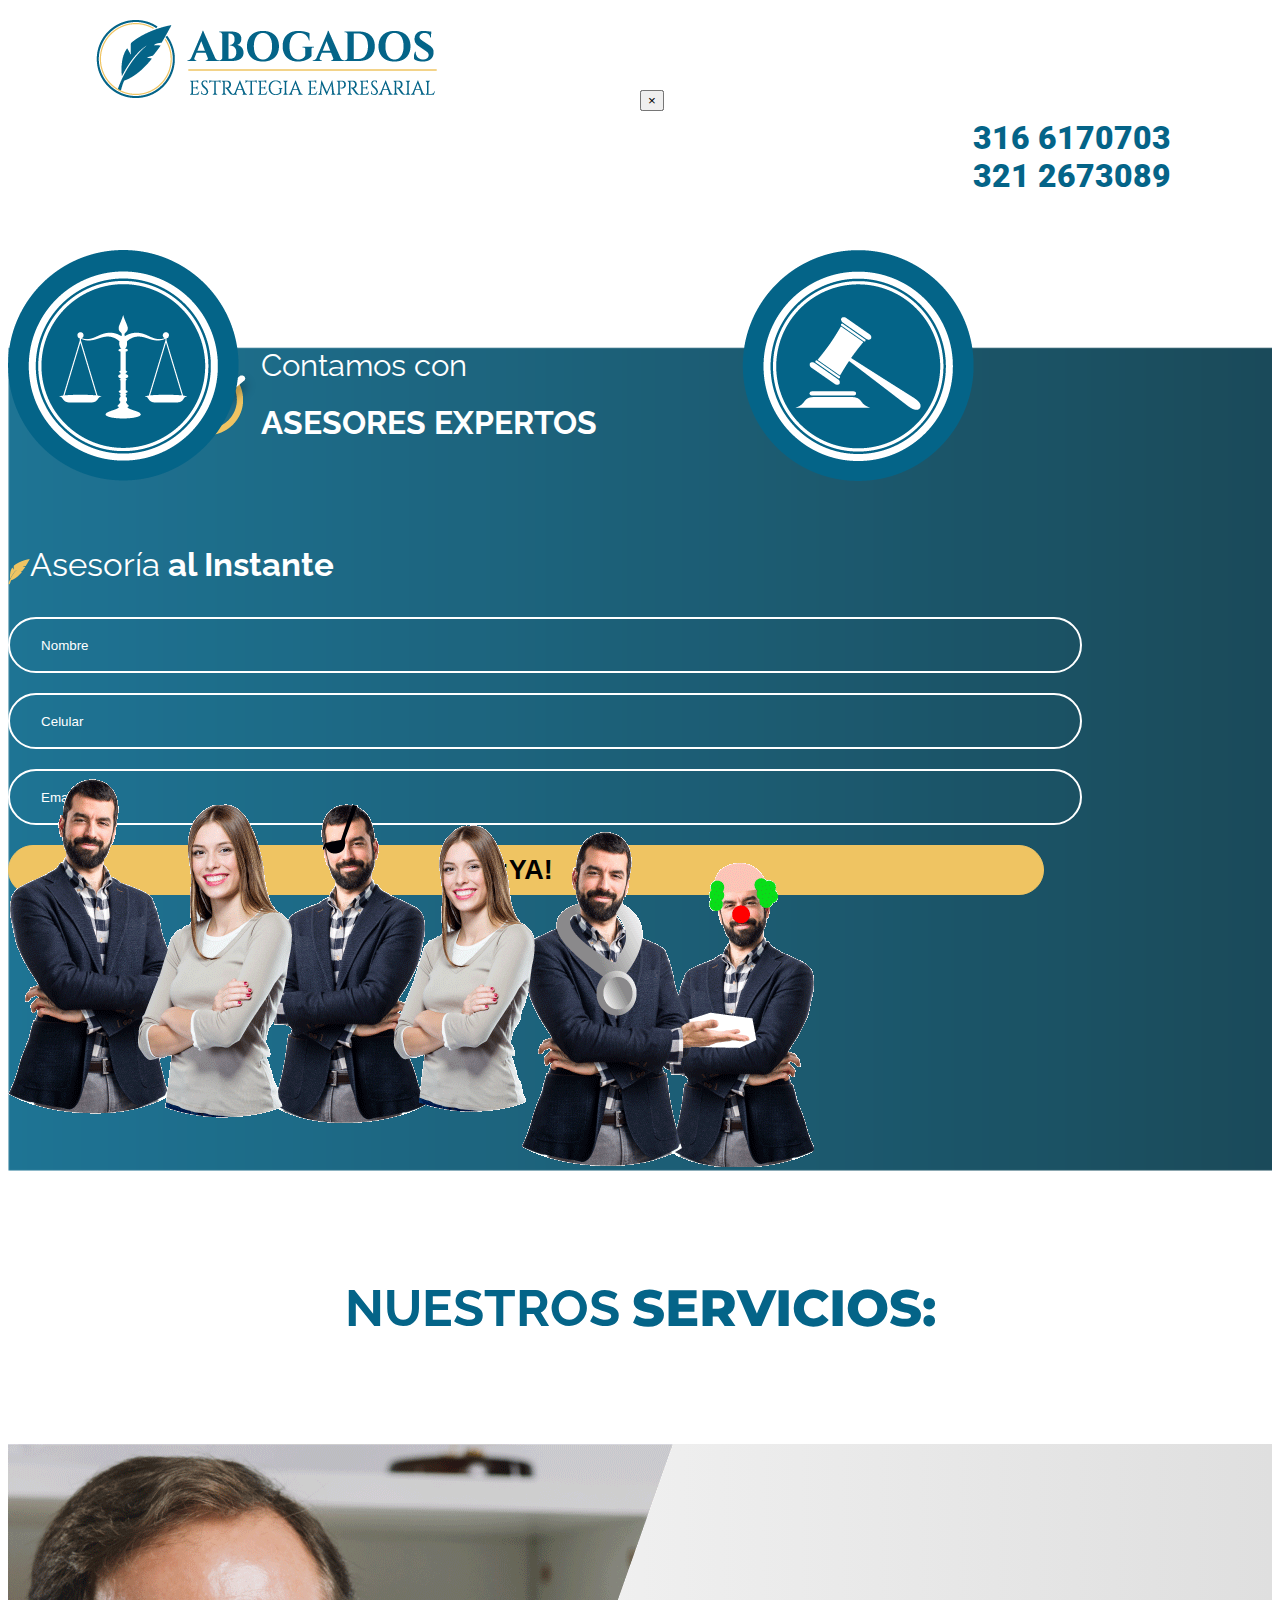
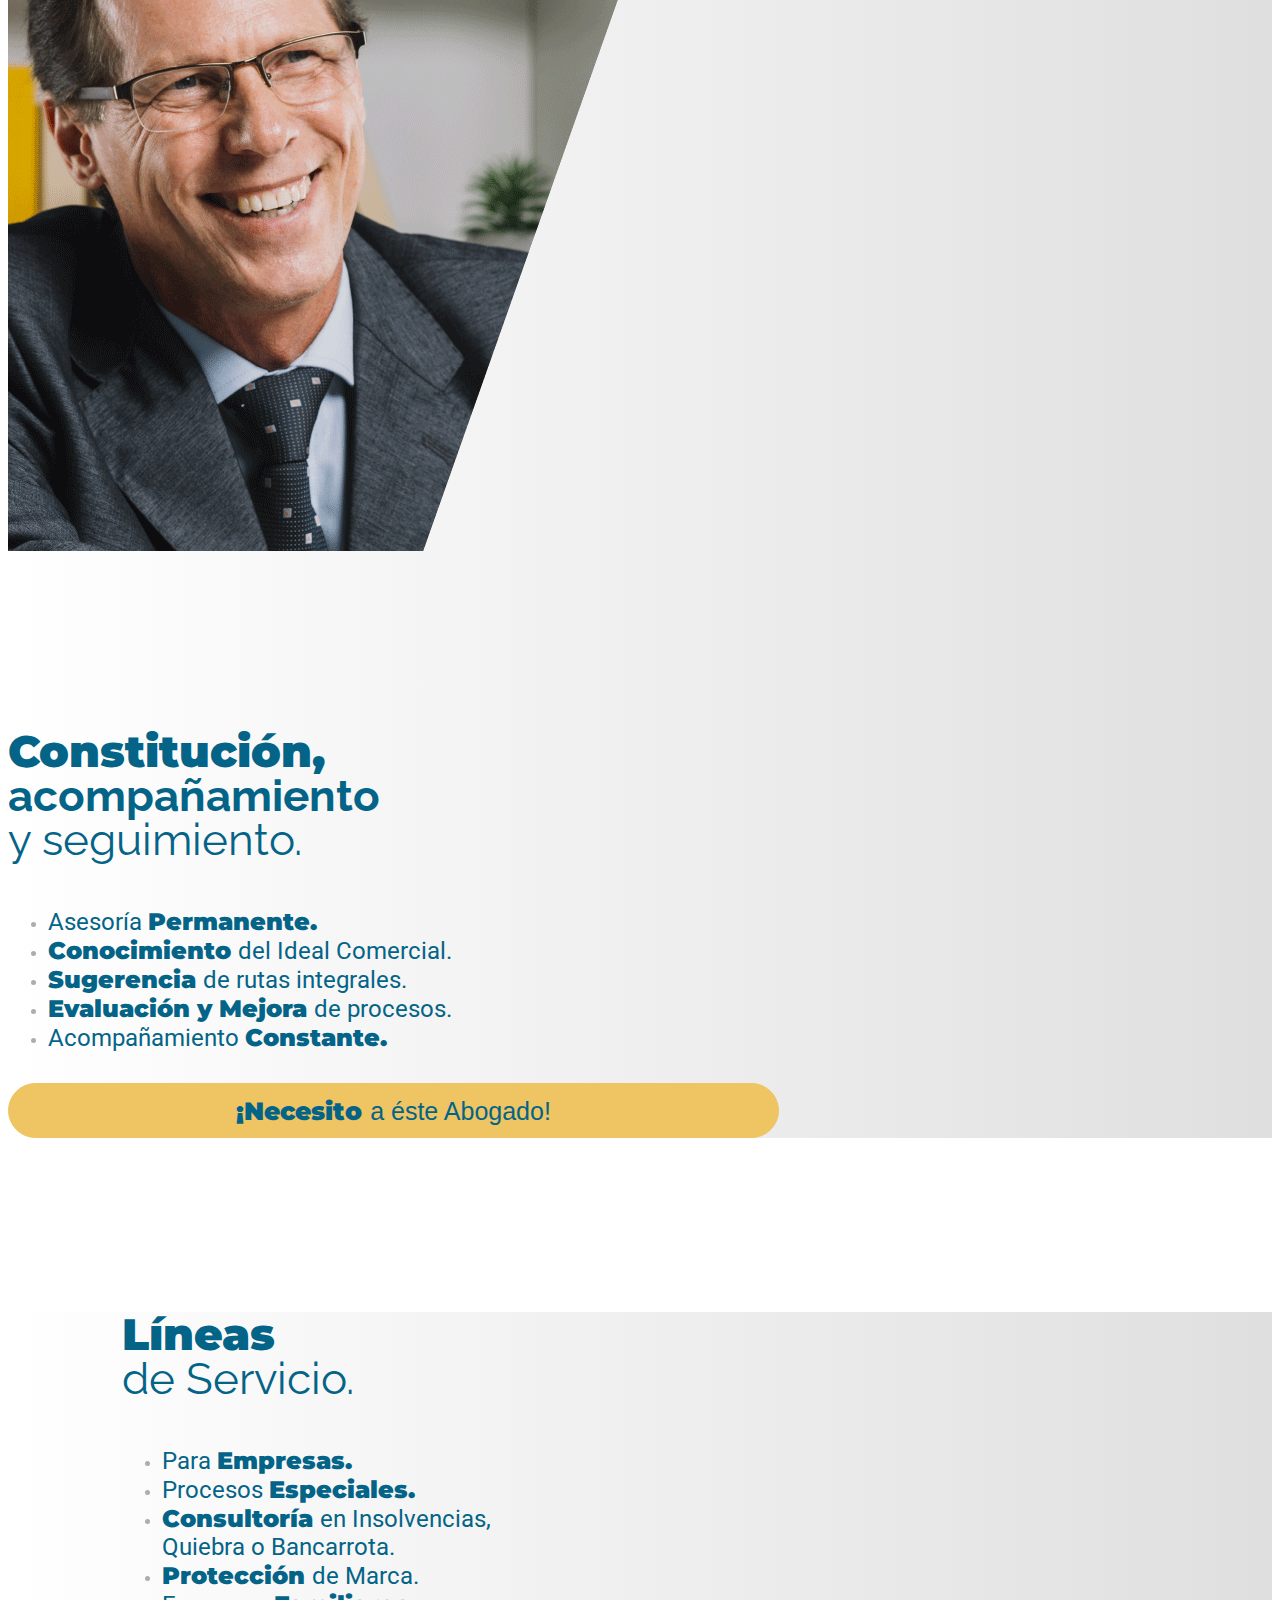
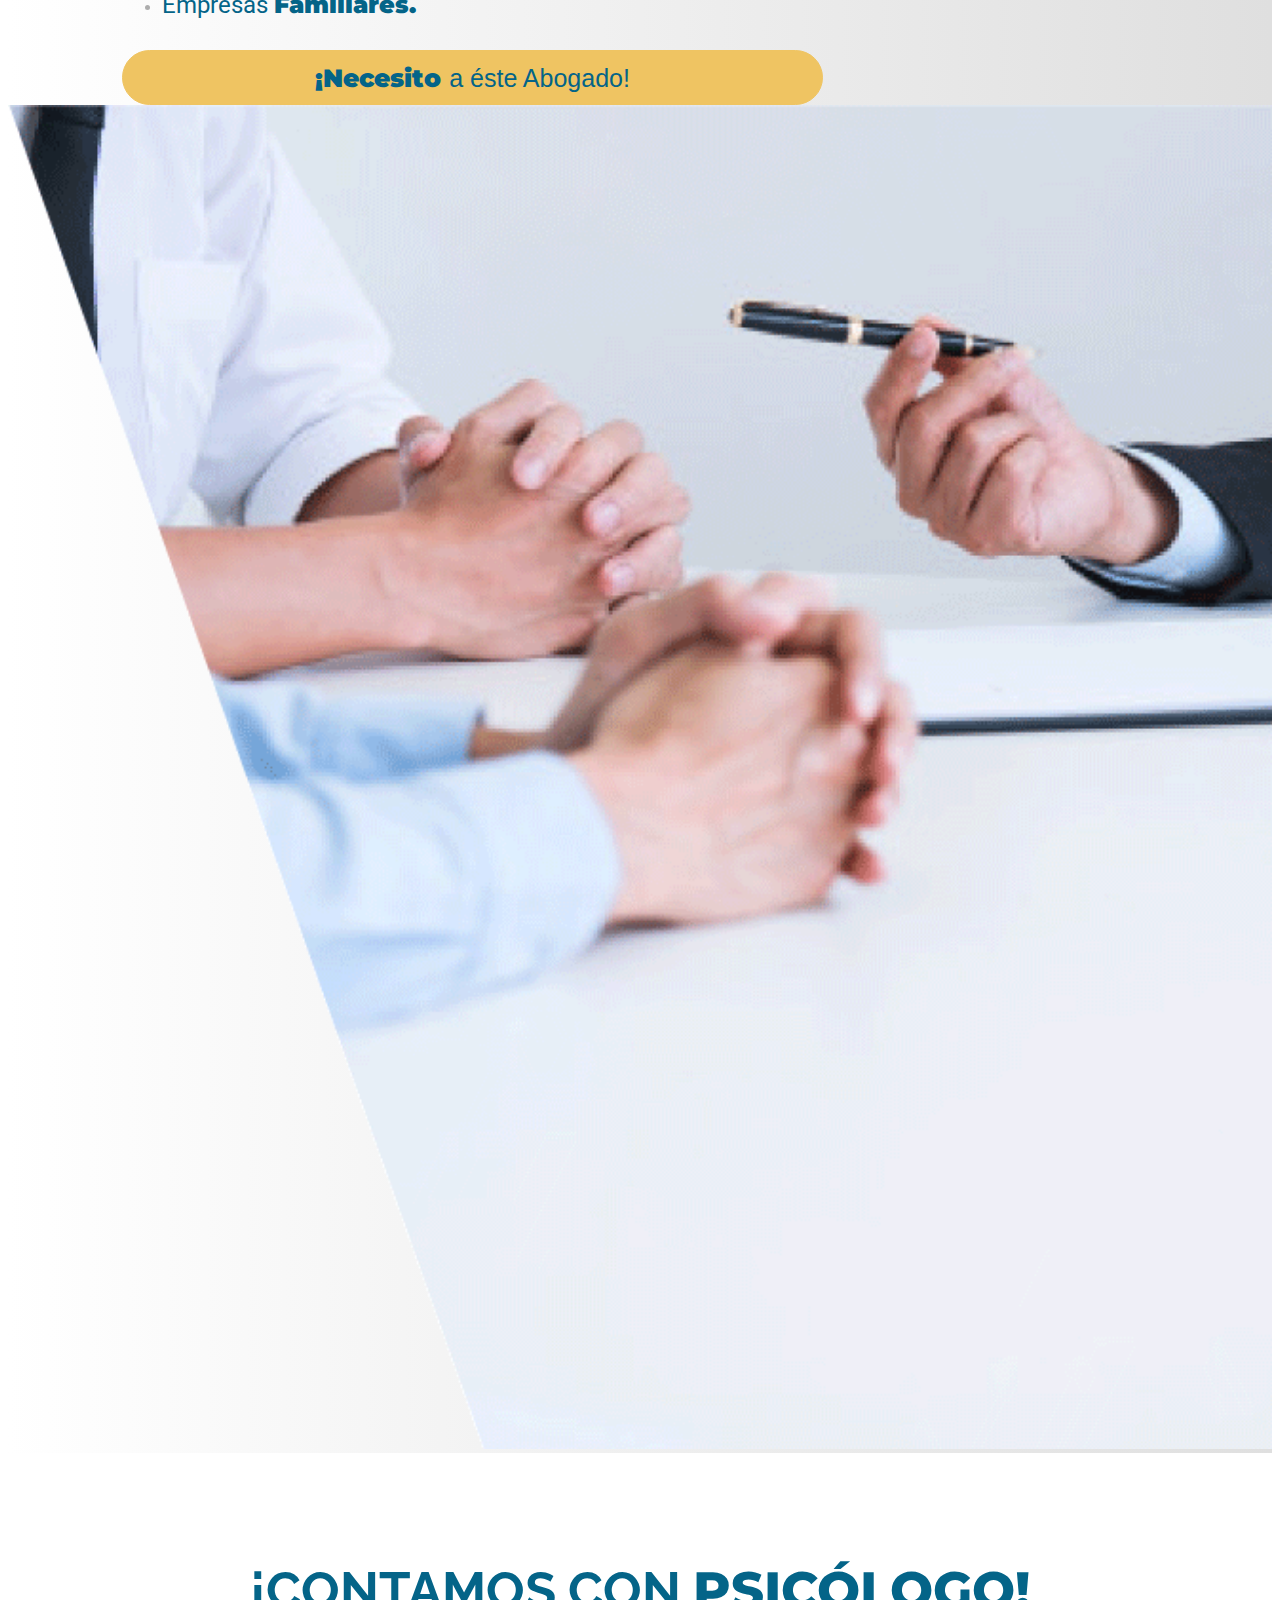
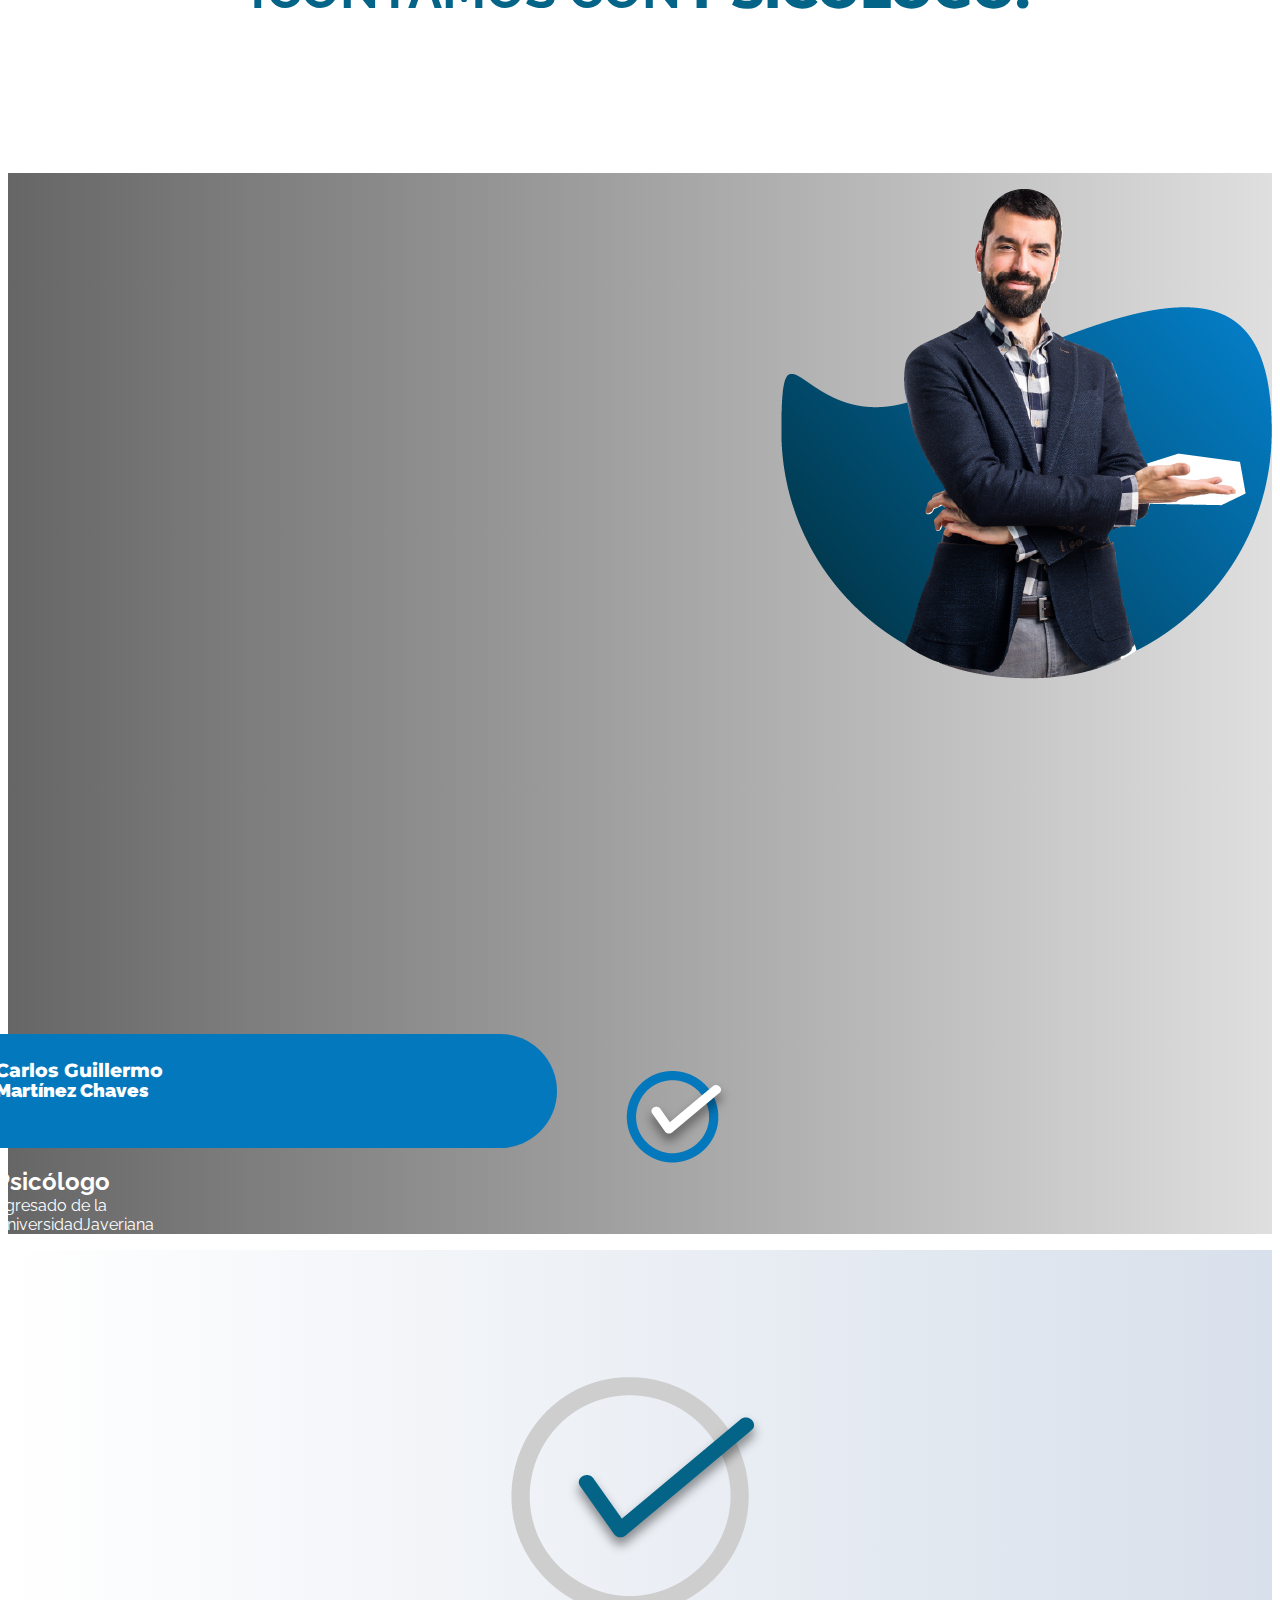
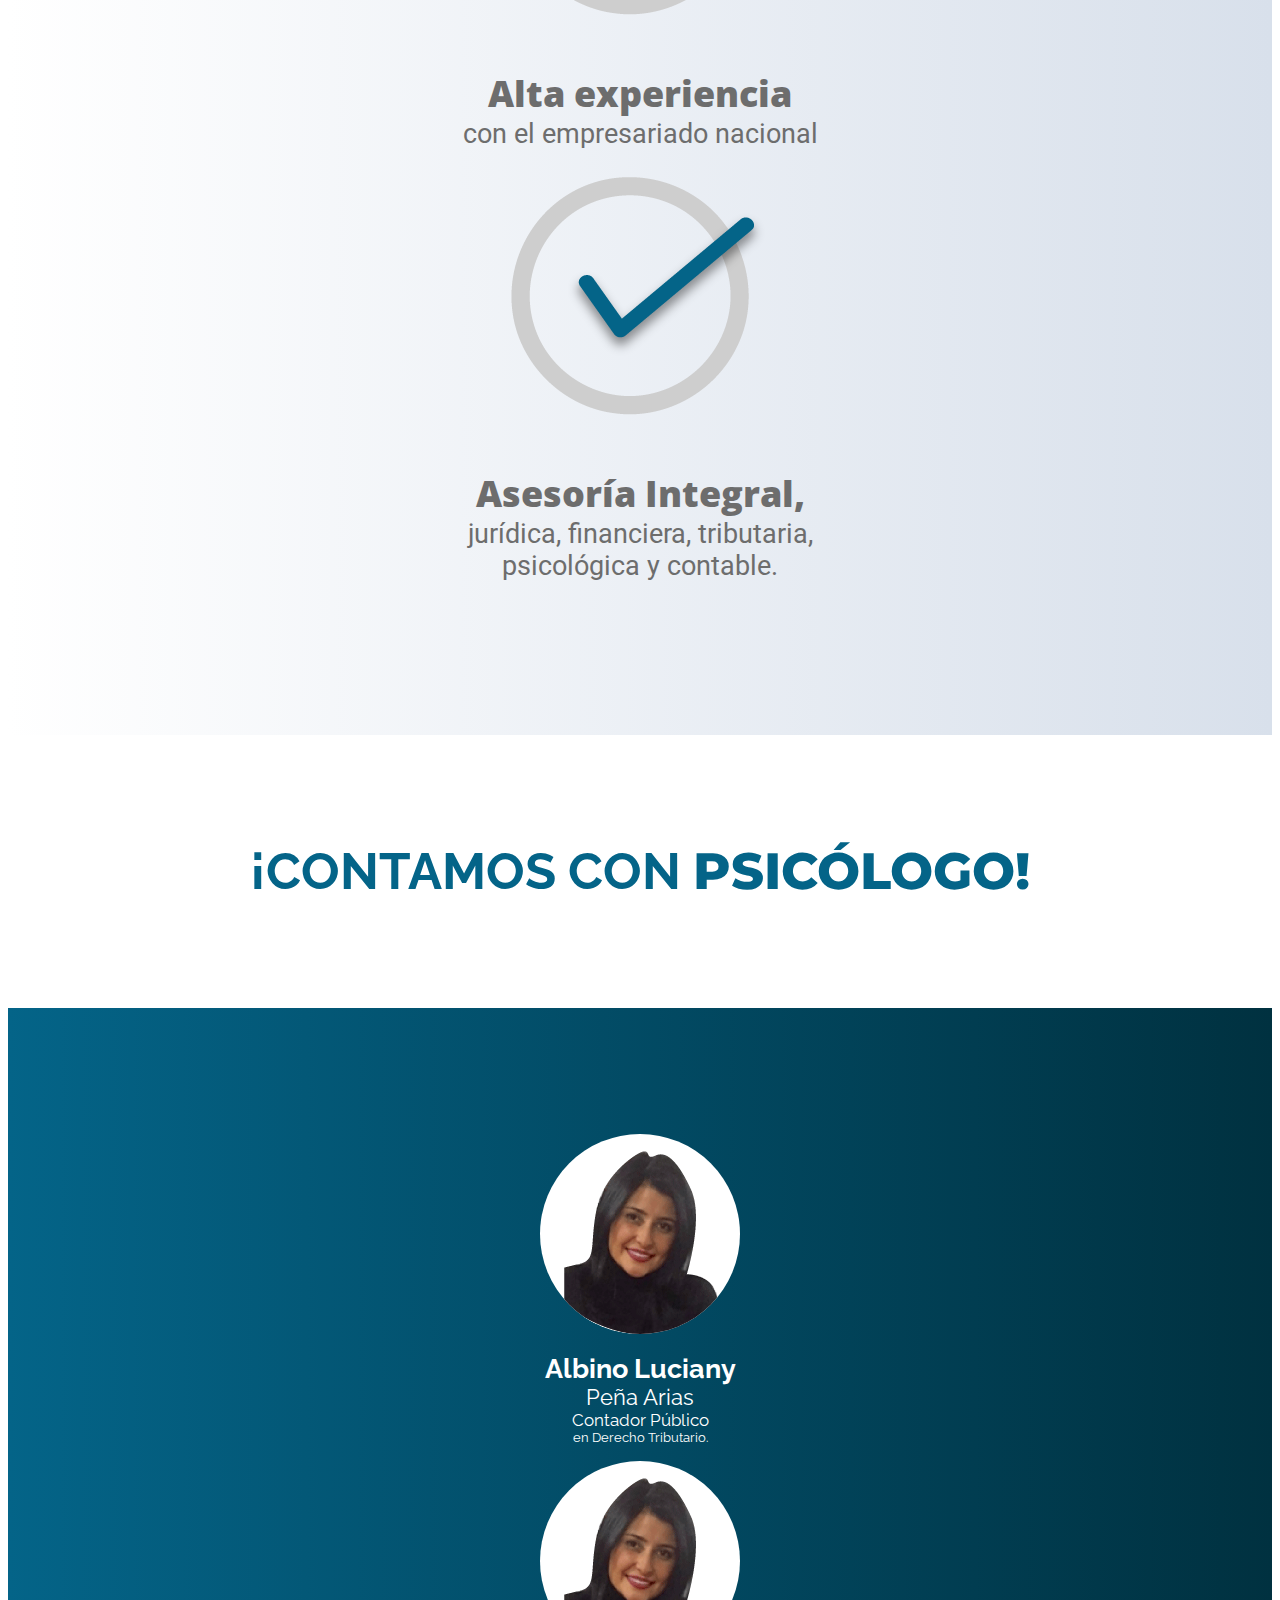
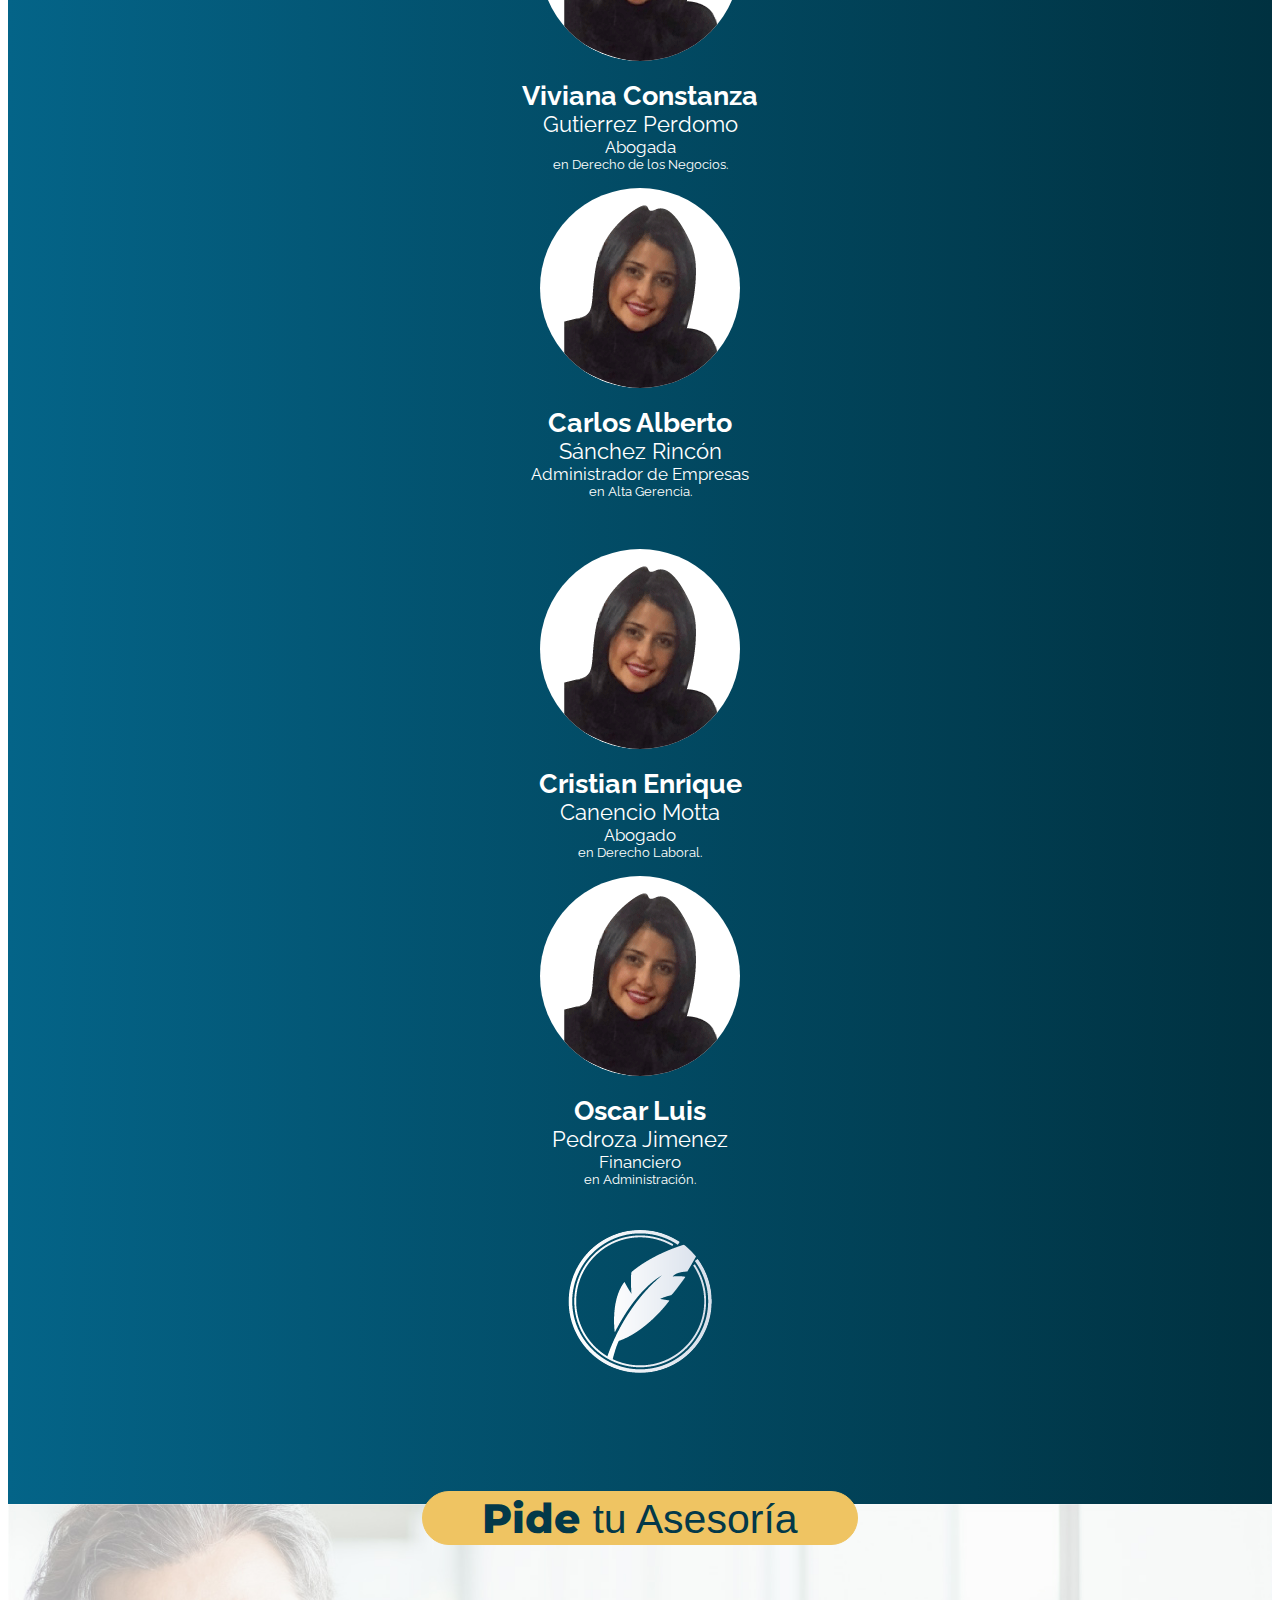
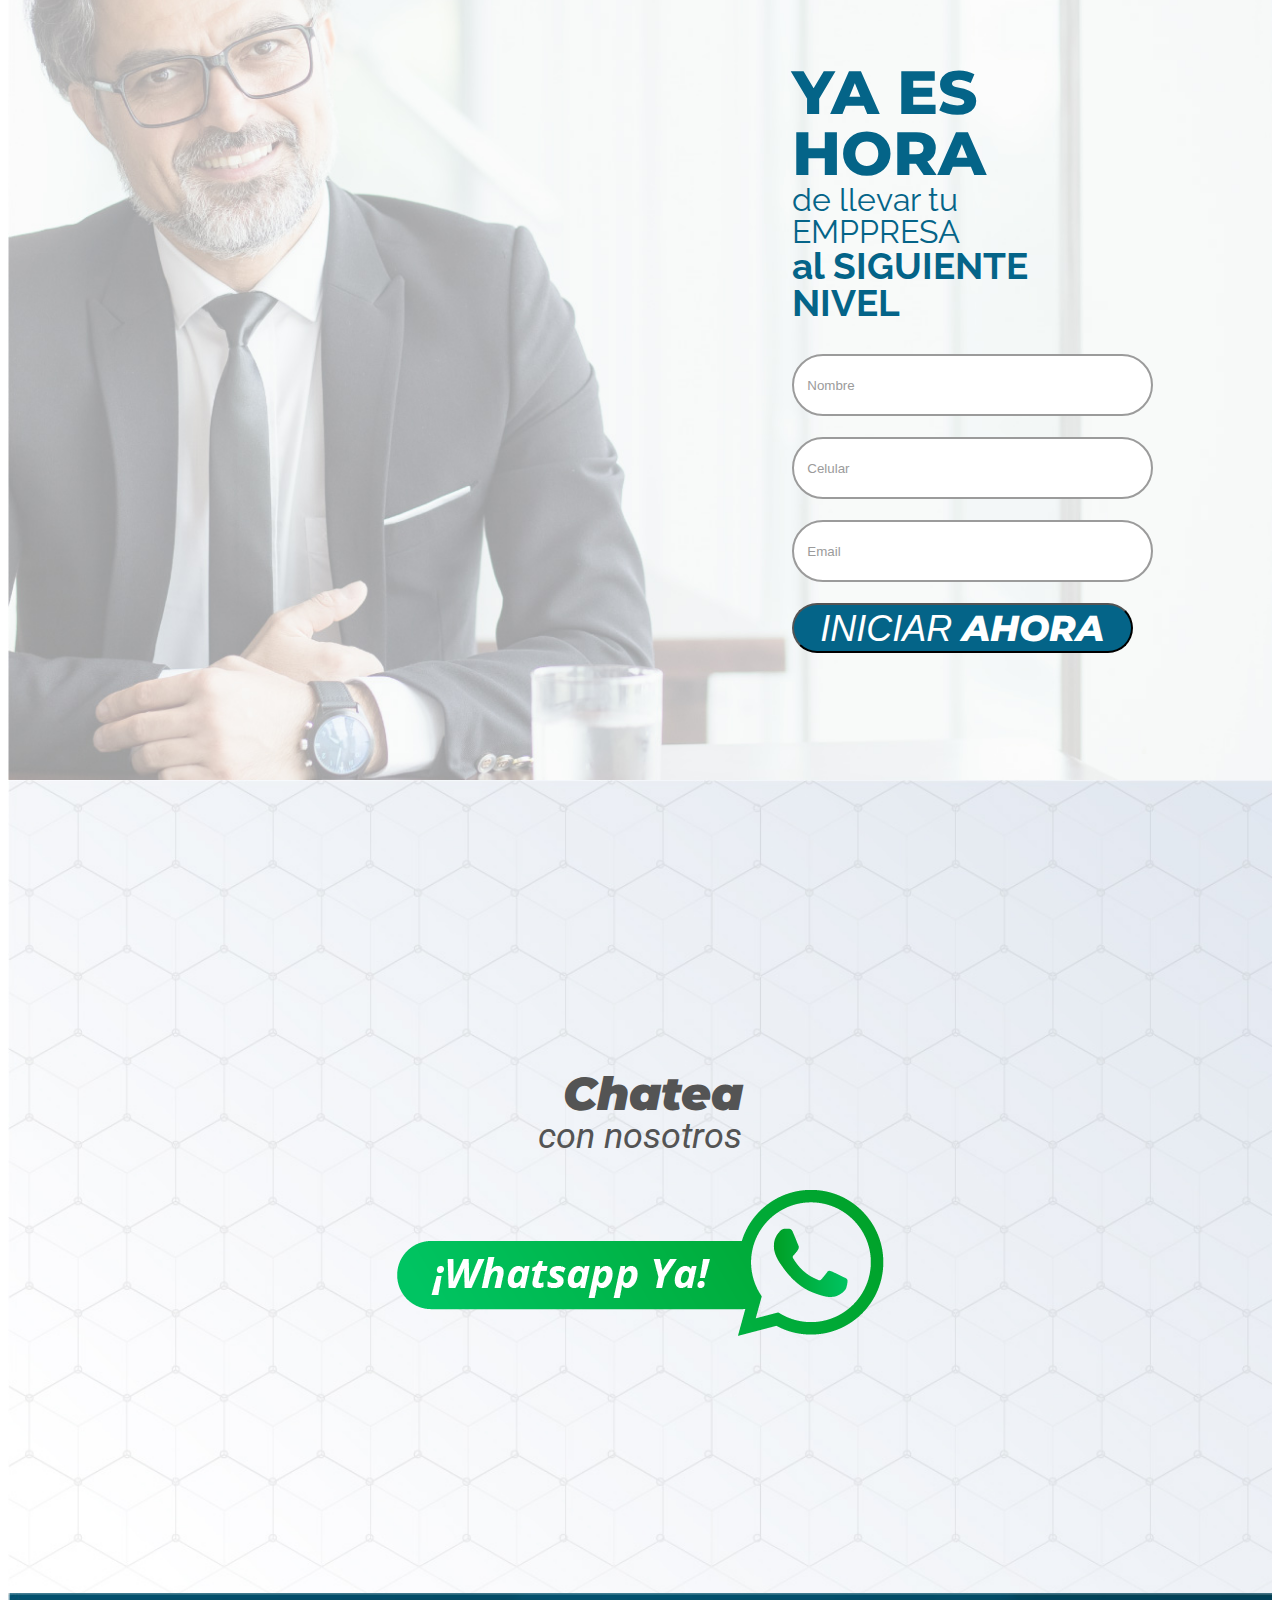
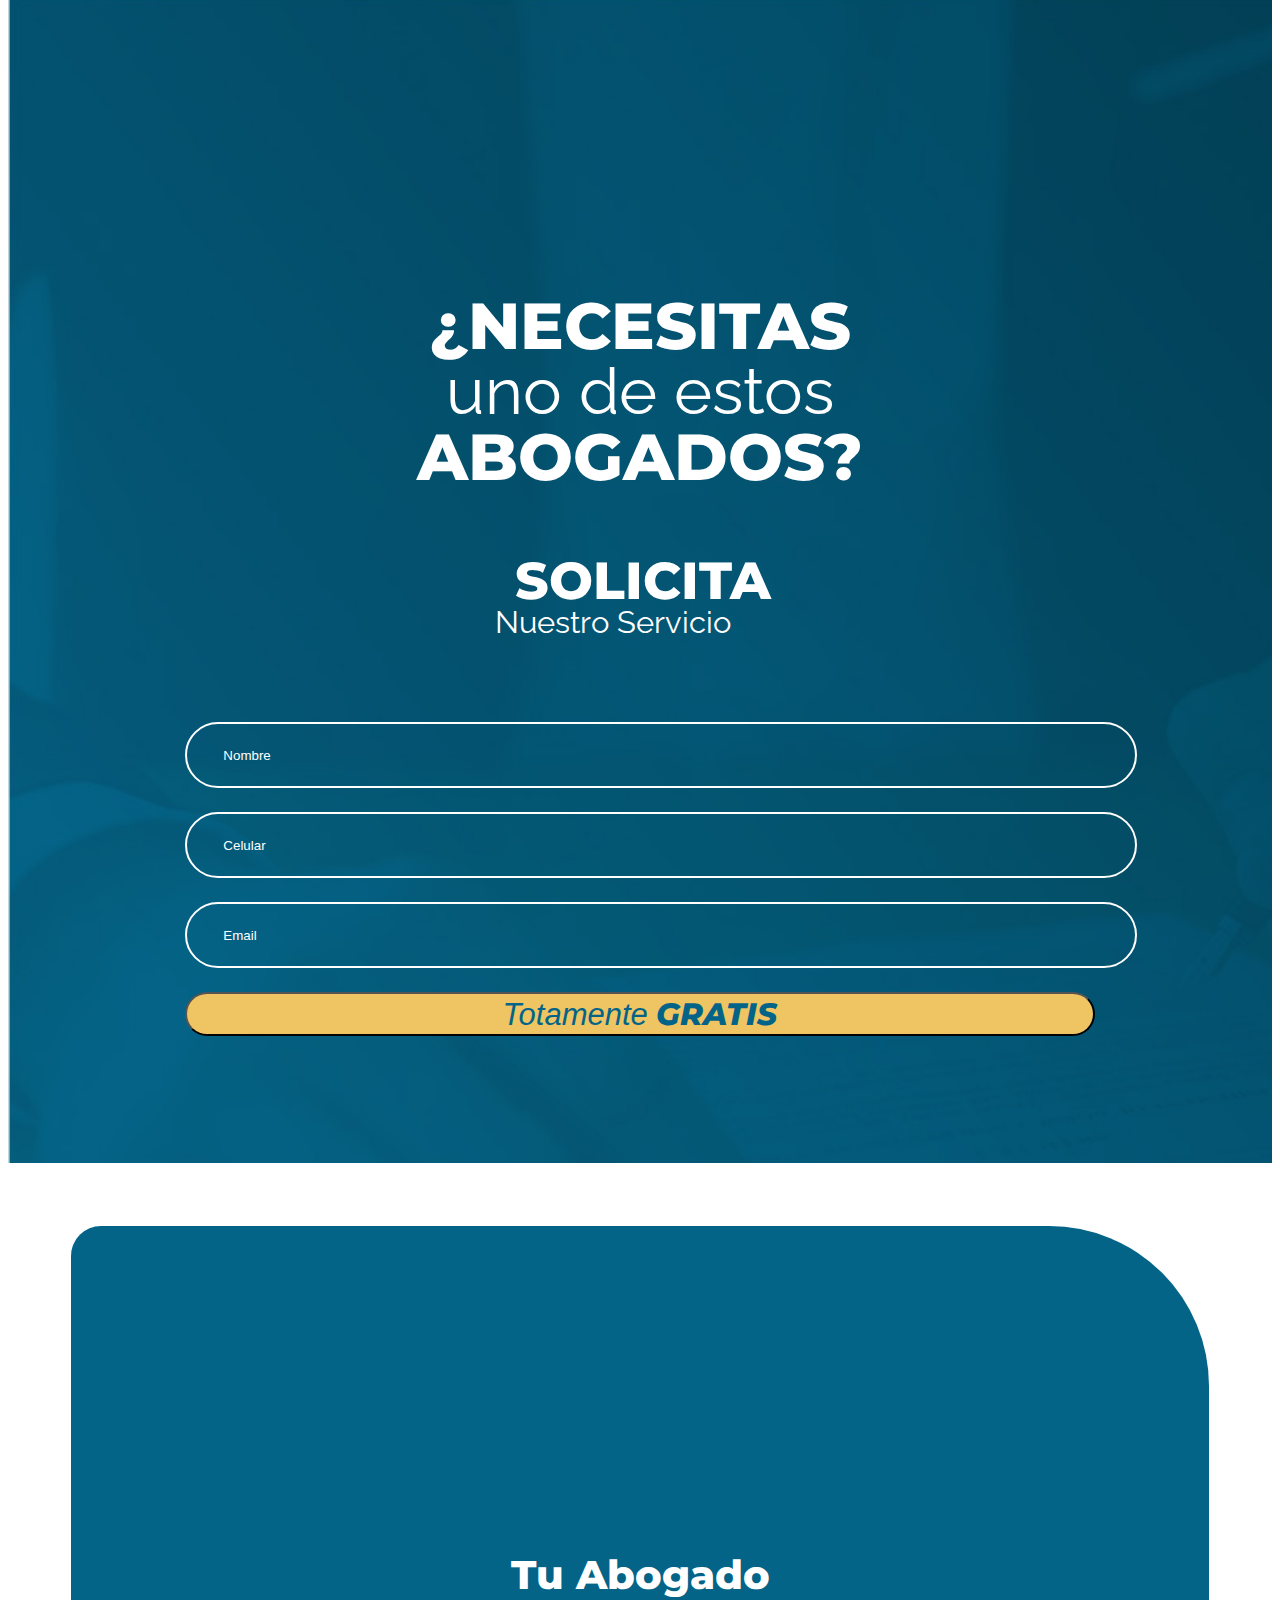
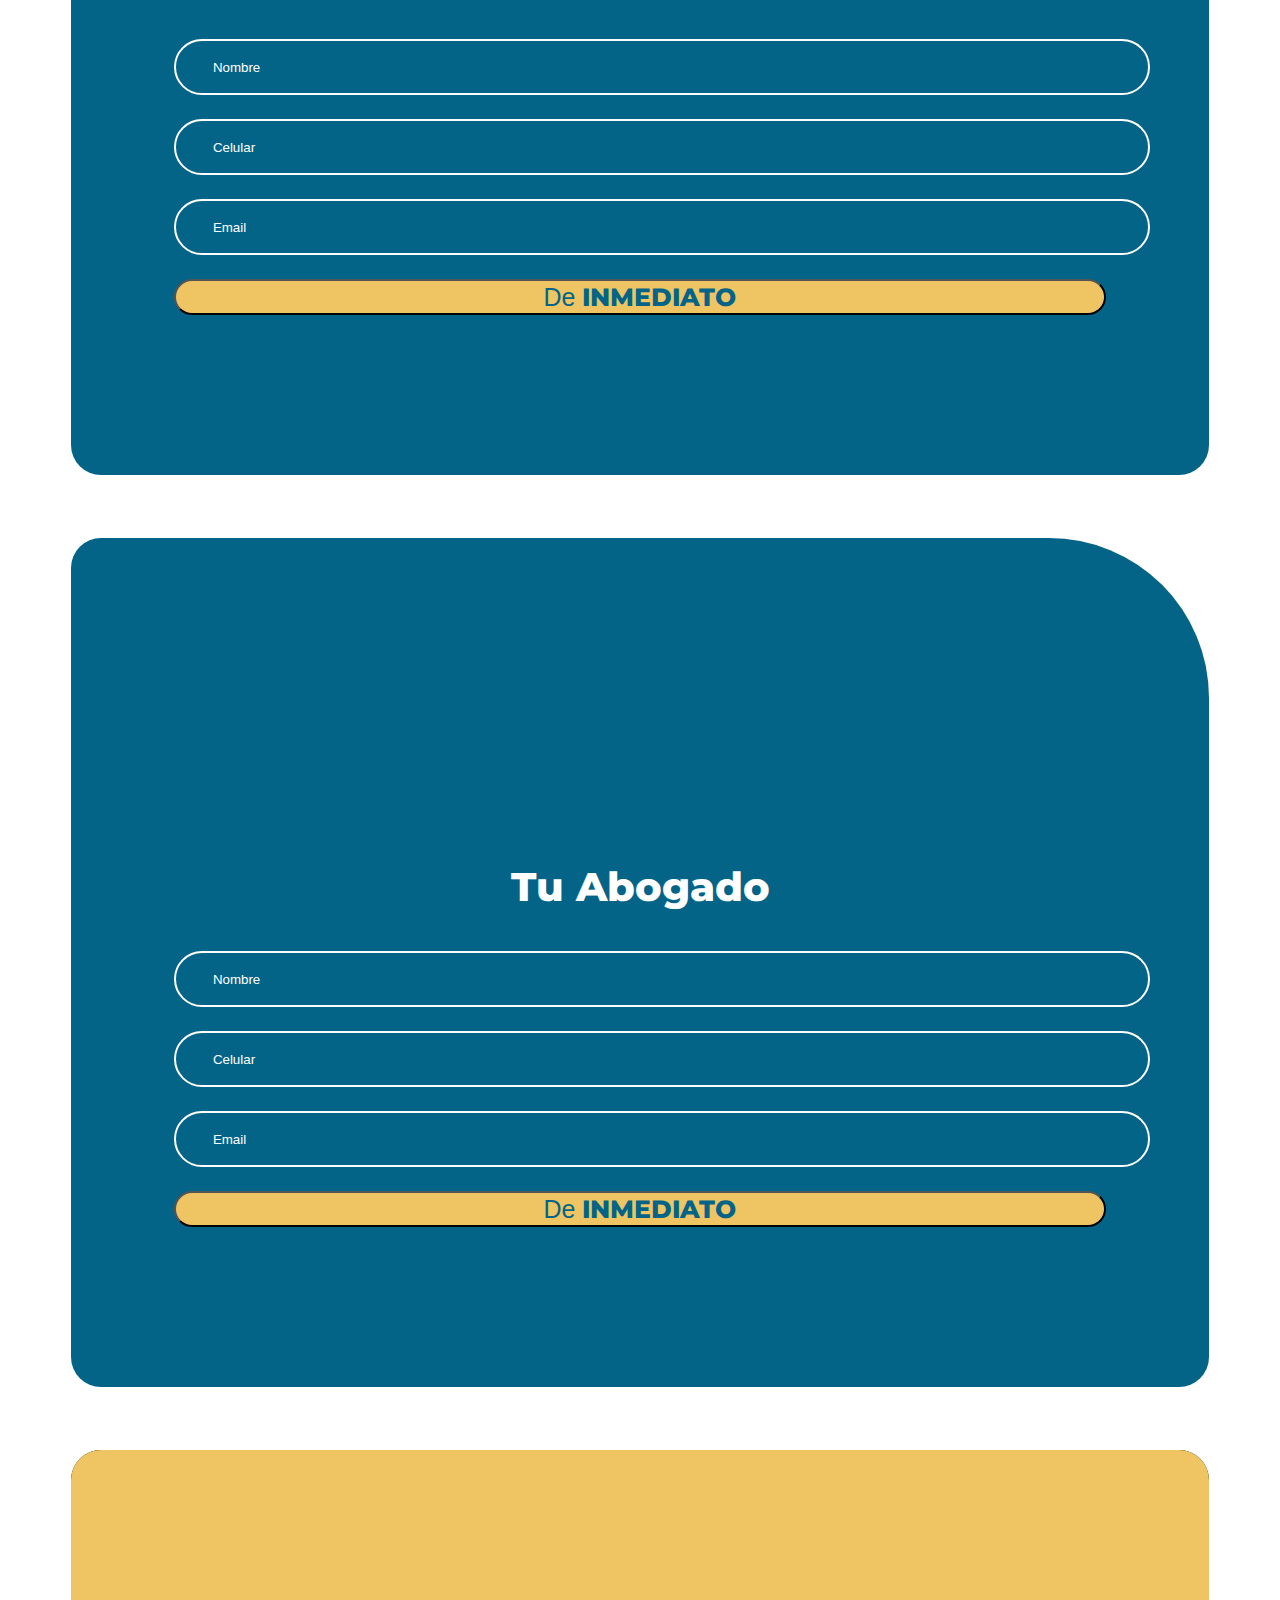
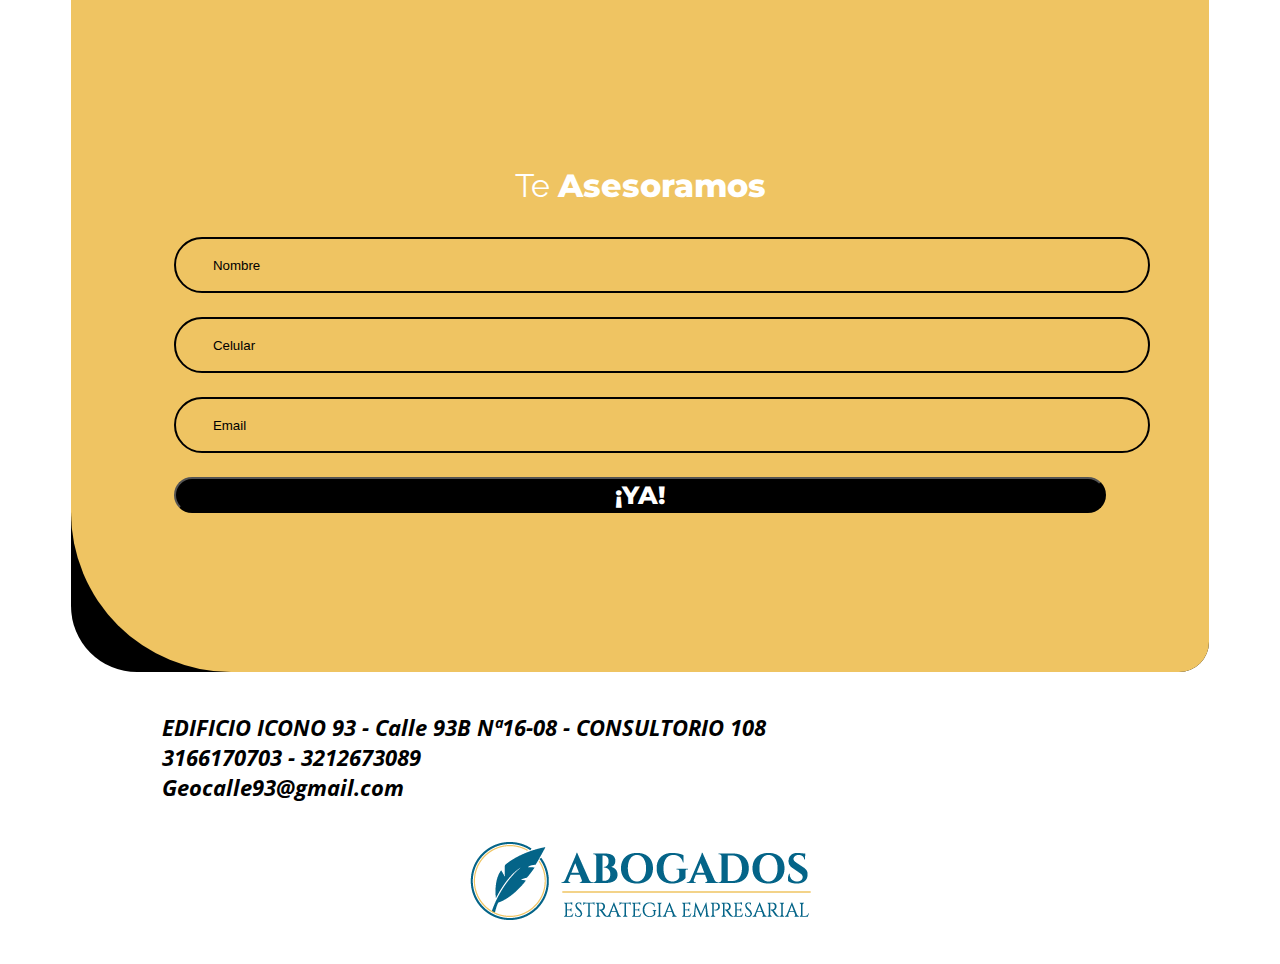
==== commit a1a25180: "popups" ====
--- a/index.html
+++ b/index.html
@@ -92,7 +92,7 @@
                         <li><span> <strong> Evaluación y Mejora </strong> de procesos.</span></li>
                         <li><span>Acompañamiento <strong> Constante. </strong></span></li>
                     </ul>
-                    <button> <strong> ¡Necesito </strong> a éste Abogado!</button>
+                    <button data-toggle="modal" data-target="#myModal"> <strong> ¡Necesito </strong> a éste Abogado!</button>
                 </div>
             </div>
         </section>
@@ -108,7 +108,7 @@
                         <li><span> <strong> Protección </strong> de Marca. </span></li>
                         <li><span> Empresas <strong> Familiares. </strong> </span></li>
                     </ul>
-                    <button> <strong> ¡Necesito </strong> a éste Abogado!</button>
+                    <button data-toggle="modal" data-target="#myModal2"> <strong> ¡Necesito </strong> a éste Abogado!</button>
                 </div>
                 <div class="col-sm-6 image">
                     <img src="assets/images/Lineas-Servicio.png" alt="Empresas Familiares">
@@ -202,7 +202,7 @@
                     <img class="pluma" src="assets/images/pluma.png" alt="Abogados-Asesoria Experta">
                 </div>
             </div>
-            <button> <strong> Pide </strong> tu Asesoría</button>
+            <button data-toggle="modal" data-target="#myModal3"> <strong> Pide </strong> tu Asesoría</button>
         </section>
 
         <section class="formulario-2">
@@ -245,6 +245,69 @@
                     </form>
                 </div>
             </div>
+        </section>
+
+        <section class="popups">
+            <!-- Modal -->
+            <div class="modal fade" id="myModal" tabindex="-1" role="dialog" aria-labelledby="myModalLabel">
+                <div class="modal-dialog" role="document">
+                    <div class="modal-content">
+                        <div class="contenedor">
+                            <button type="button" class="close" data-dismiss="modal" aria-label="Close"><span aria-hidden="true">&times;</span></button>
+                            <div class="modal-body">
+                                <p>Tu Abogado </p>
+                                <form action="/action_page.php">
+                                    <input type="text" class="" placeholder="Nombre">
+                                    <input type="number" class="" placeholder="Celular">
+                                    <input type="email" class="" placeholder="Email">
+                                    <button type="submit" class="btn btn-default bton">De <strong> INMEDIATO </strong> </button>
+                                </form>
+                            </div>
+                        </div>
+                    </div>
+                </div>
+            </div>
+            <!-- Fin Modal -->
+            <!-- Modal-2 -->
+            <div class="modal fade" id="myModal2" tabindex="-1" role="dialog" aria-labelledby="myModalLabel">
+                <div class="modal-dialog" role="document">
+                    <div class="modal-content">
+                        <div class="contenedor">
+                            <button type="button" class="close" data-dismiss="modal" aria-label="Close"><span aria-hidden="true">&times;</span></button>
+                            <div class="modal-body">
+                                <p>Tu Abogado </p>
+                                <form action="/action_page.php">
+                                    <input type="text" class="" placeholder="Nombre">
+                                    <input type="number" class="" placeholder="Celular">
+                                    <input type="email" class="" placeholder="Email">
+                                    <button type="submit" class="btn btn-default bton">De <strong> INMEDIATO </strong> </button>
+                                </form>
+                            </div>
+                        </div>
+                    </div>
+                </div>
+            </div>
+            <!-- Fin Modal-2 -->
+            <!-- Modal-3 -->
+            <div class="modal fade" id="myModal3" tabindex="-1" role="dialog" aria-labelledby="myModalLabel">
+                <div class="modal-dialog" role="document">
+                    <div class="modal-content content-2">
+                        <div class="contenedor contener-2">
+                            <button type="button" class="close" data-dismiss="modal" aria-label="Close"><span aria-hidden="true">&times;</span></button>
+                            <div class="modal-body">
+                                <p>Te <strong> Asesoramos </strong> </p>
+                                <form action="/action_page.php">
+                                    <input type="text" class="" placeholder="Nombre">
+                                    <input type="number" class="" placeholder="Celular">
+                                    <input type="email" class="" placeholder="Email">
+                                    <button type="submit" class="btn btn-default bton"><strong> ¡YA! </strong> </button>
+                                </form>
+                            </div>
+                        </div>
+                    </div>
+                </div>
+            </div>
+            <!-- Fin Modal-3 -->
         </section>
 
     </main>
--- a/assets/css/main.css
+++ b/assets/css/main.css
@@ -812,3 +812,94 @@
         background-color: transparent;
         color: #FFFFFF;
         border-color: #046488; }
+
+body main .popups .modal-dialog {
+  padding-left: 5%;
+  padding-right: 5%;
+  padding-top: 5%; }
+  @media (max-width: 667px) {
+    body main .popups .modal-dialog {
+      padding-top: 22%; } }
+  body main .popups .modal-dialog .modal-content {
+    background-color: #FFFFFF;
+    border-radius: 30px 66px 30px 30px; }
+    body main .popups .modal-dialog .modal-content .contenedor {
+      background-color: #046488;
+      border-radius: 30px 160px 30px 30px;
+      padding-top: 25%;
+      padding-bottom: 14%; }
+      body main .popups .modal-dialog .modal-content .contenedor .close {
+        position: absolute;
+        left: 50%;
+        top: 10%; }
+      body main .popups .modal-dialog .modal-content .contenedor p {
+        color: #FFFFFF;
+        font-family: 'Montserrat', sans-serif;
+        font-weight: 800;
+        text-align: center;
+        font-size: 40px; }
+      body main .popups .modal-dialog .modal-content .contenedor form {
+        padding-left: 9%;
+        padding-right: 9%; }
+        body main .popups .modal-dialog .modal-content .contenedor form input {
+          display: block;
+          width: 100%;
+          height: 50px;
+          margin-bottom: 24px;
+          border-radius: 50px;
+          padding-left: 4%;
+          background-color: transparent;
+          border: solid 2px #FFFFFF; }
+        body main .popups .modal-dialog .modal-content .contenedor form ::placeholder {
+          color: #FFFFFF; }
+        body main .popups .modal-dialog .modal-content .contenedor form .btn {
+          width: 100%;
+          background-color: #EFC462;
+          color: #046488;
+          font-size: 25px;
+          border-radius: 50px;
+          transition: 1s; }
+          @media (max-width: 667px) {
+            body main .popups .modal-dialog .modal-content .contenedor form .btn {
+              font-size: 20px; } }
+          body main .popups .modal-dialog .modal-content .contenedor form .btn strong {
+            font-family: 'Montserrat', sans-serif;
+            font-weight: 800; }
+        body main .popups .modal-dialog .modal-content .contenedor form .btn:hover {
+          background-color: transparent;
+          color: #FFFFFF;
+          border-color: #EFC462; }
+  body main .popups .modal-dialog .content-2 {
+    background-color: #000000;
+    border-radius: 30px 30px 30px 66px; }
+    body main .popups .modal-dialog .content-2 .contener-2 {
+      background-color: #EFC462;
+      border-radius: 30px 30px 30px 160px; }
+      body main .popups .modal-dialog .content-2 .contener-2 p {
+        font-size: 32px;
+        font-family: 'Raleway', sans-serif;
+        font-weight: normal; }
+        body main .popups .modal-dialog .content-2 .contener-2 p strong {
+          font-family: 'Montserrat', sans-serif;
+          font-weight: 800; }
+      body main .popups .modal-dialog .content-2 .contener-2 form input {
+        border: solid 2px #000000; }
+      body main .popups .modal-dialog .content-2 .contener-2 form ::placeholder {
+        color: #000000; }
+      body main .popups .modal-dialog .content-2 .contener-2 form .btn {
+        width: 100%;
+        background-color: #000000;
+        color: #FFFFFF;
+        font-size: 25px;
+        border-radius: 50px;
+        transition: 1s; }
+        @media (max-width: 667px) {
+          body main .popups .modal-dialog .content-2 .contener-2 form .btn {
+            font-size: 20px; } }
+        body main .popups .modal-dialog .content-2 .contener-2 form .btn strong {
+          font-family: 'Montserrat', sans-serif;
+          font-weight: 800; }
+      body main .popups .modal-dialog .content-2 .contener-2 form .btn:hover {
+        background-color: transparent;
+        color: #000000;
+        border-color: #000000; }
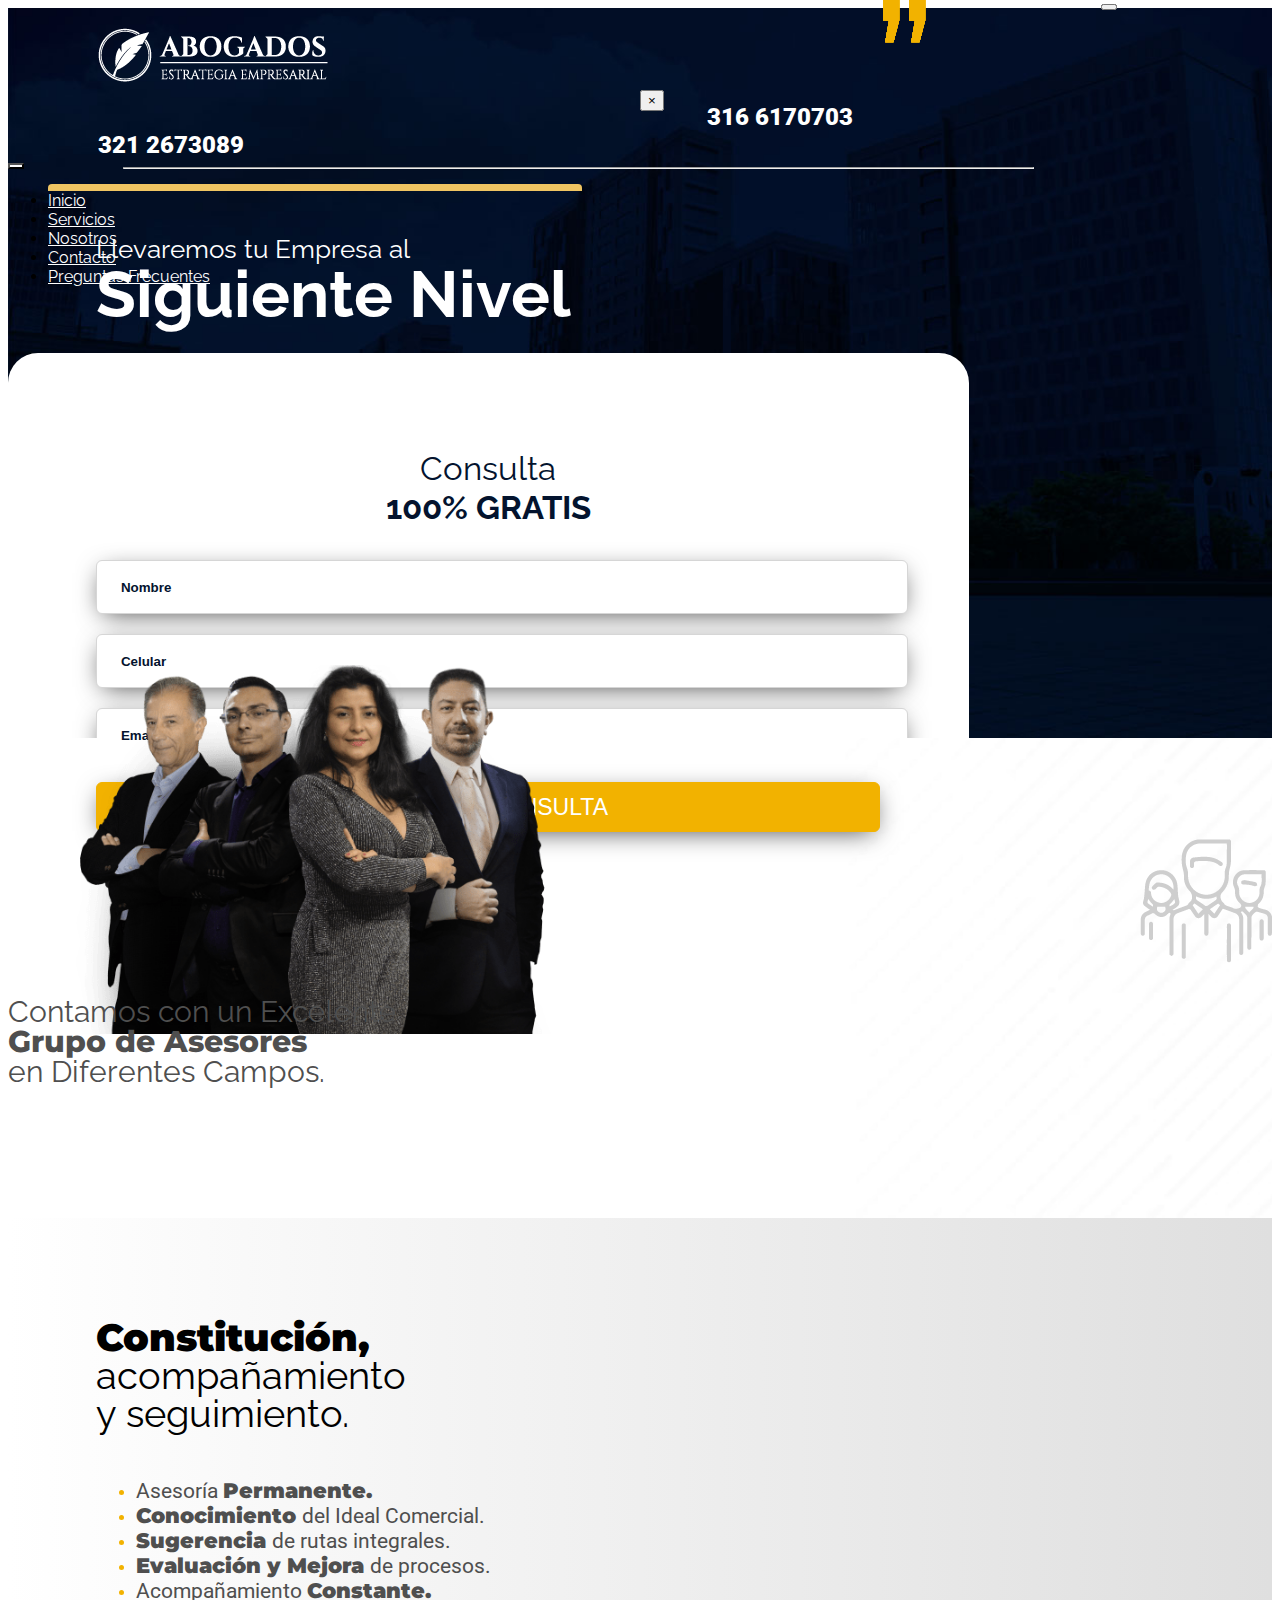
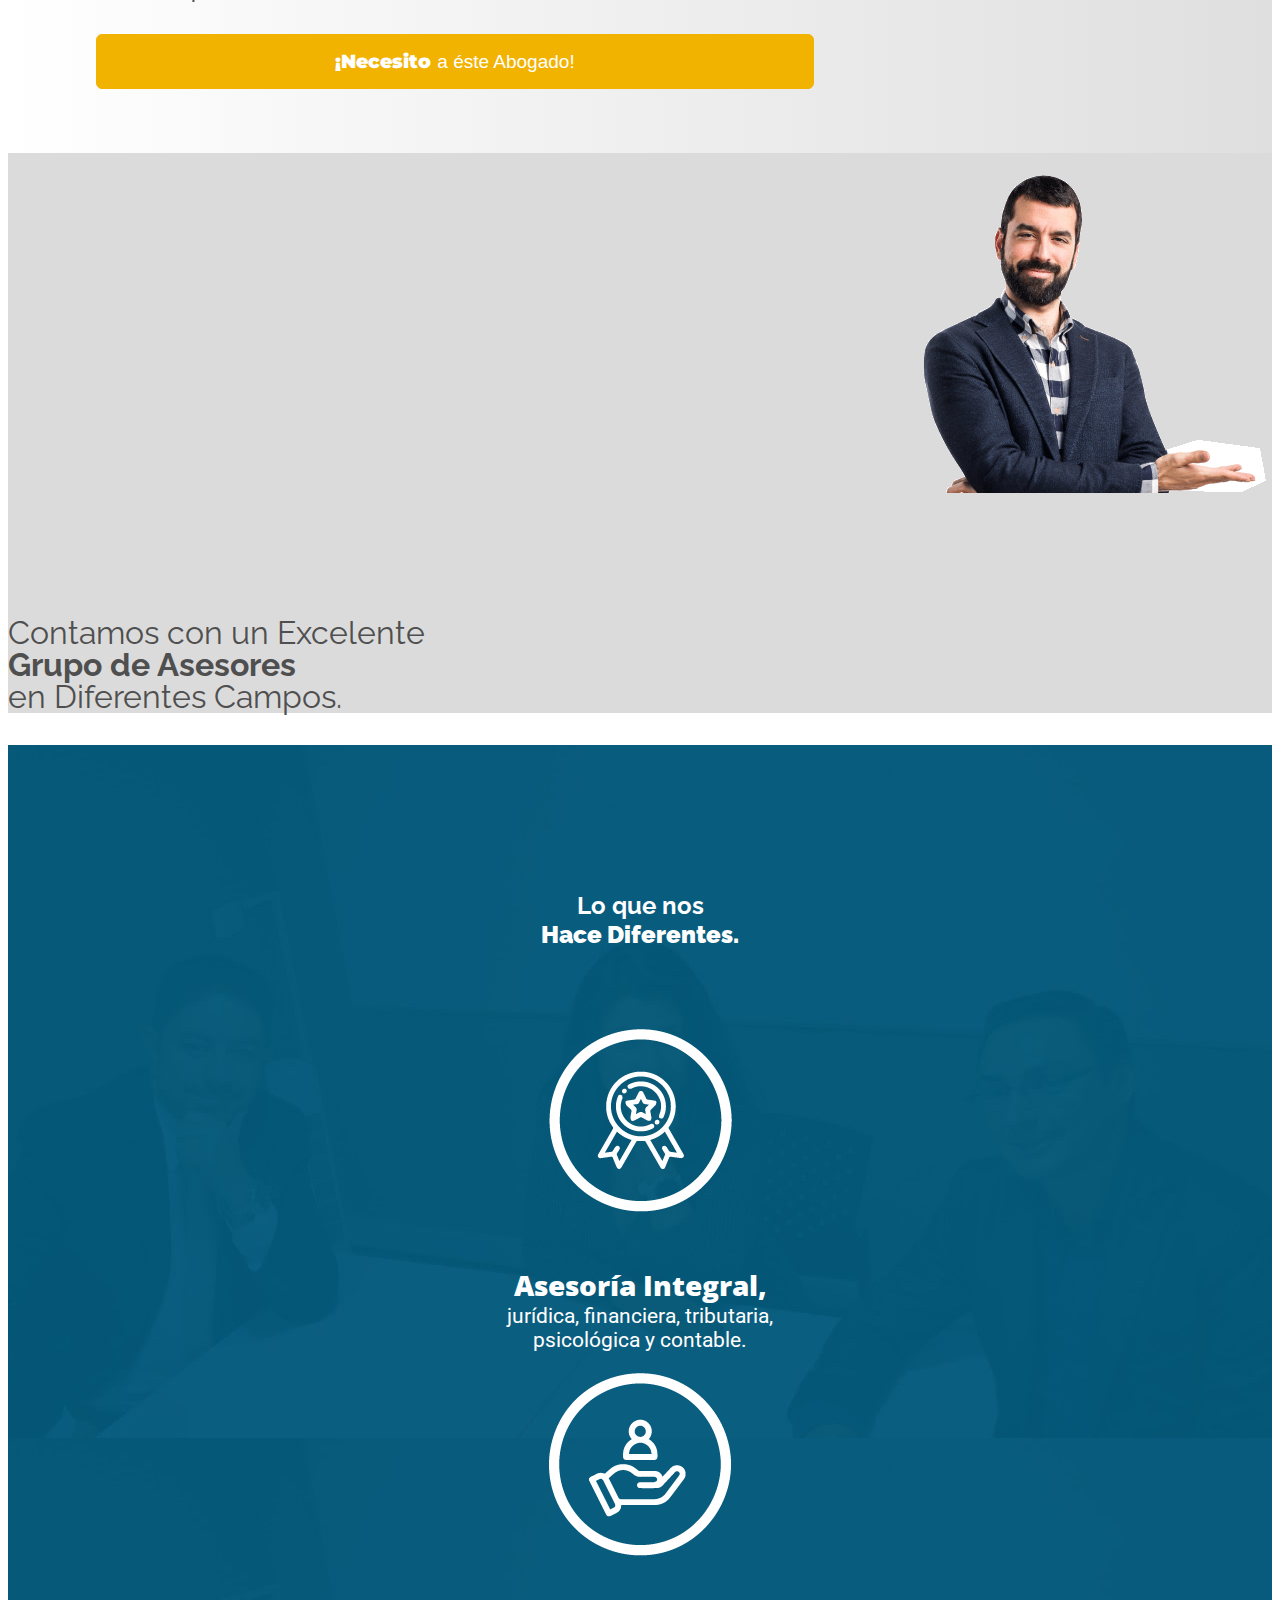
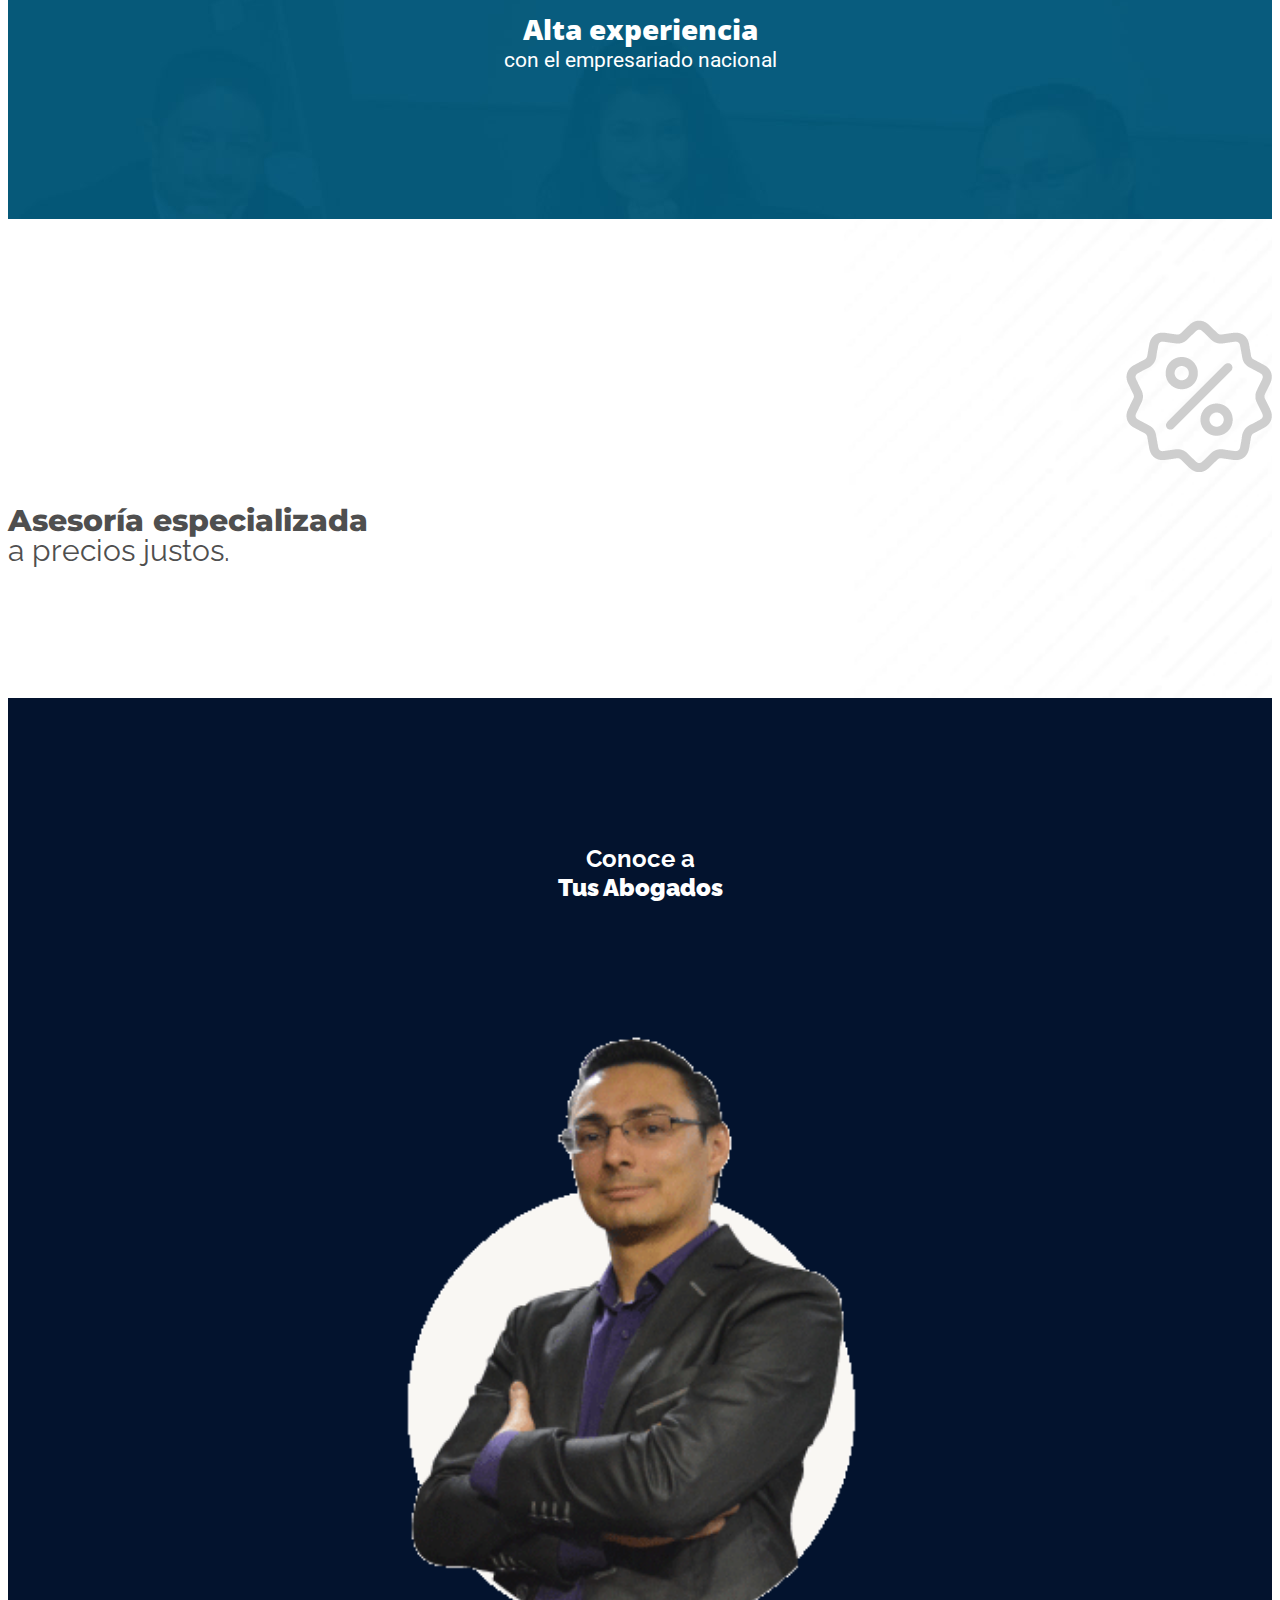
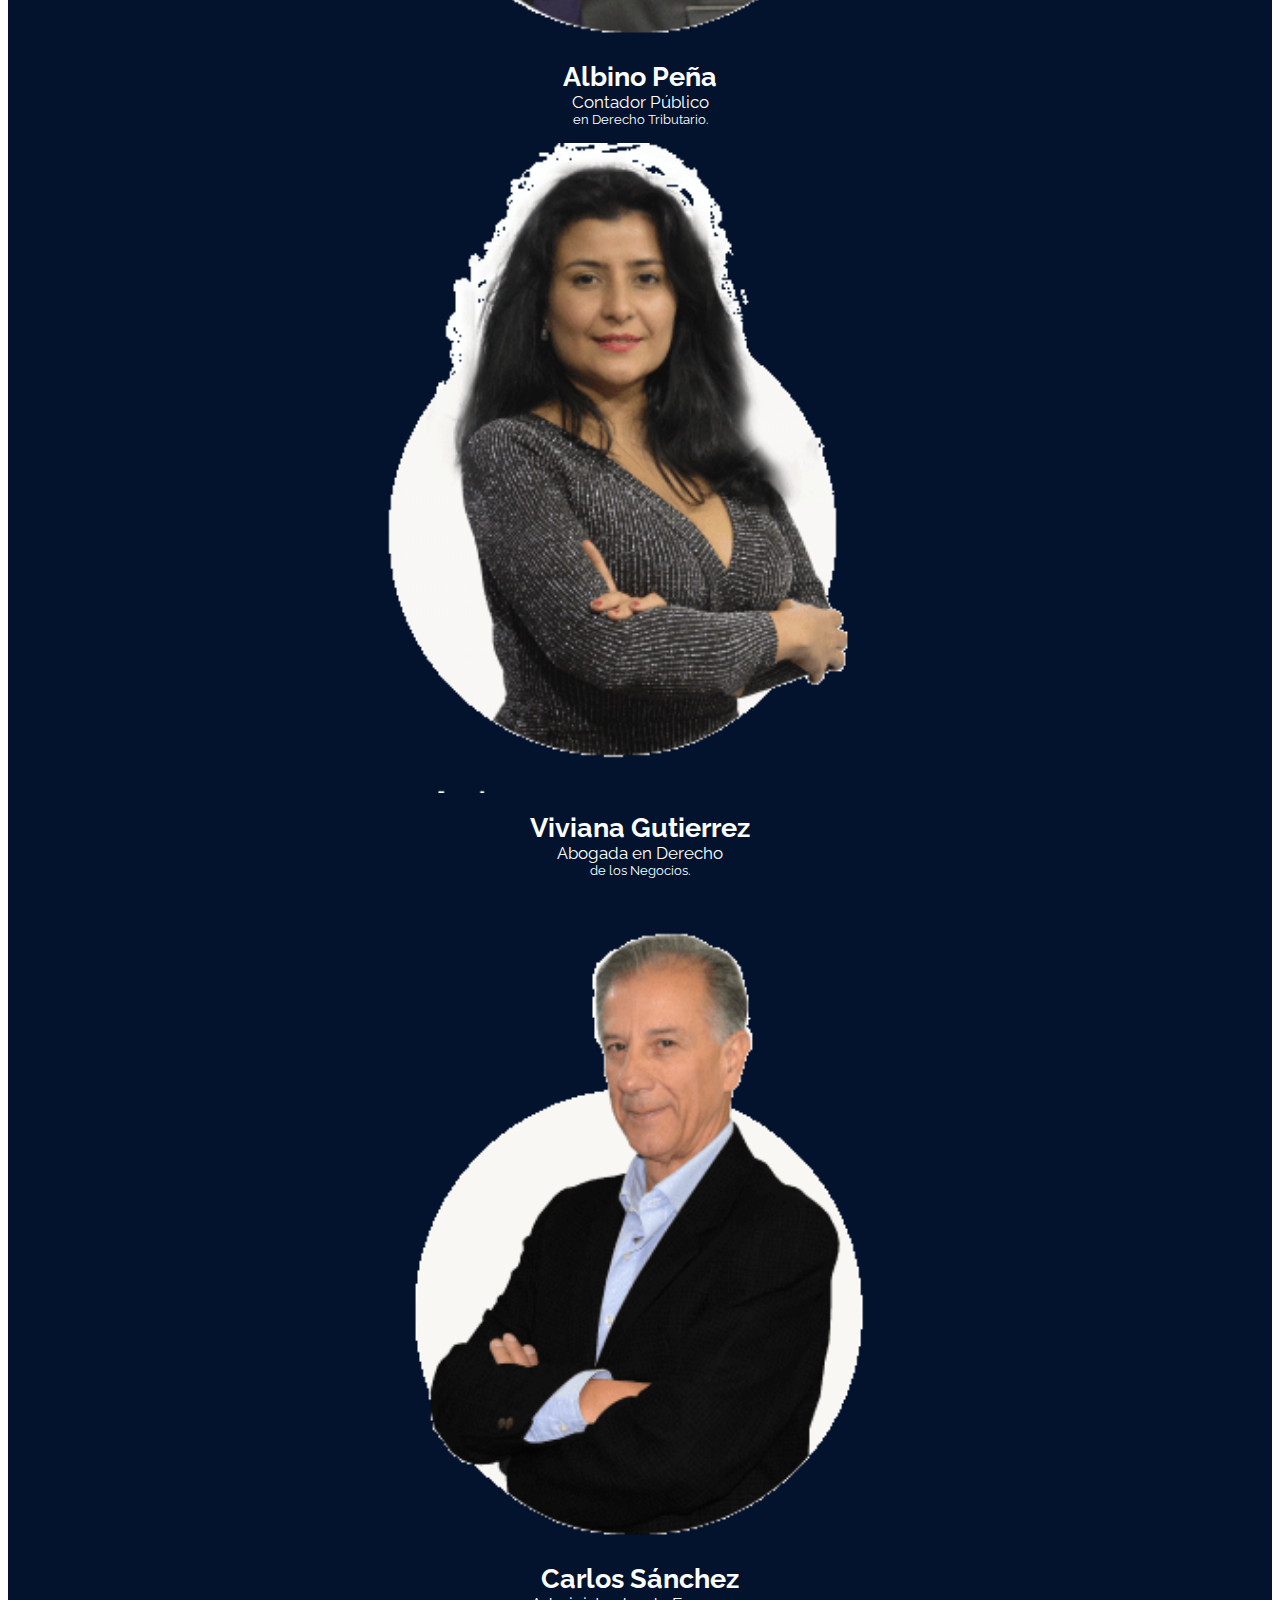
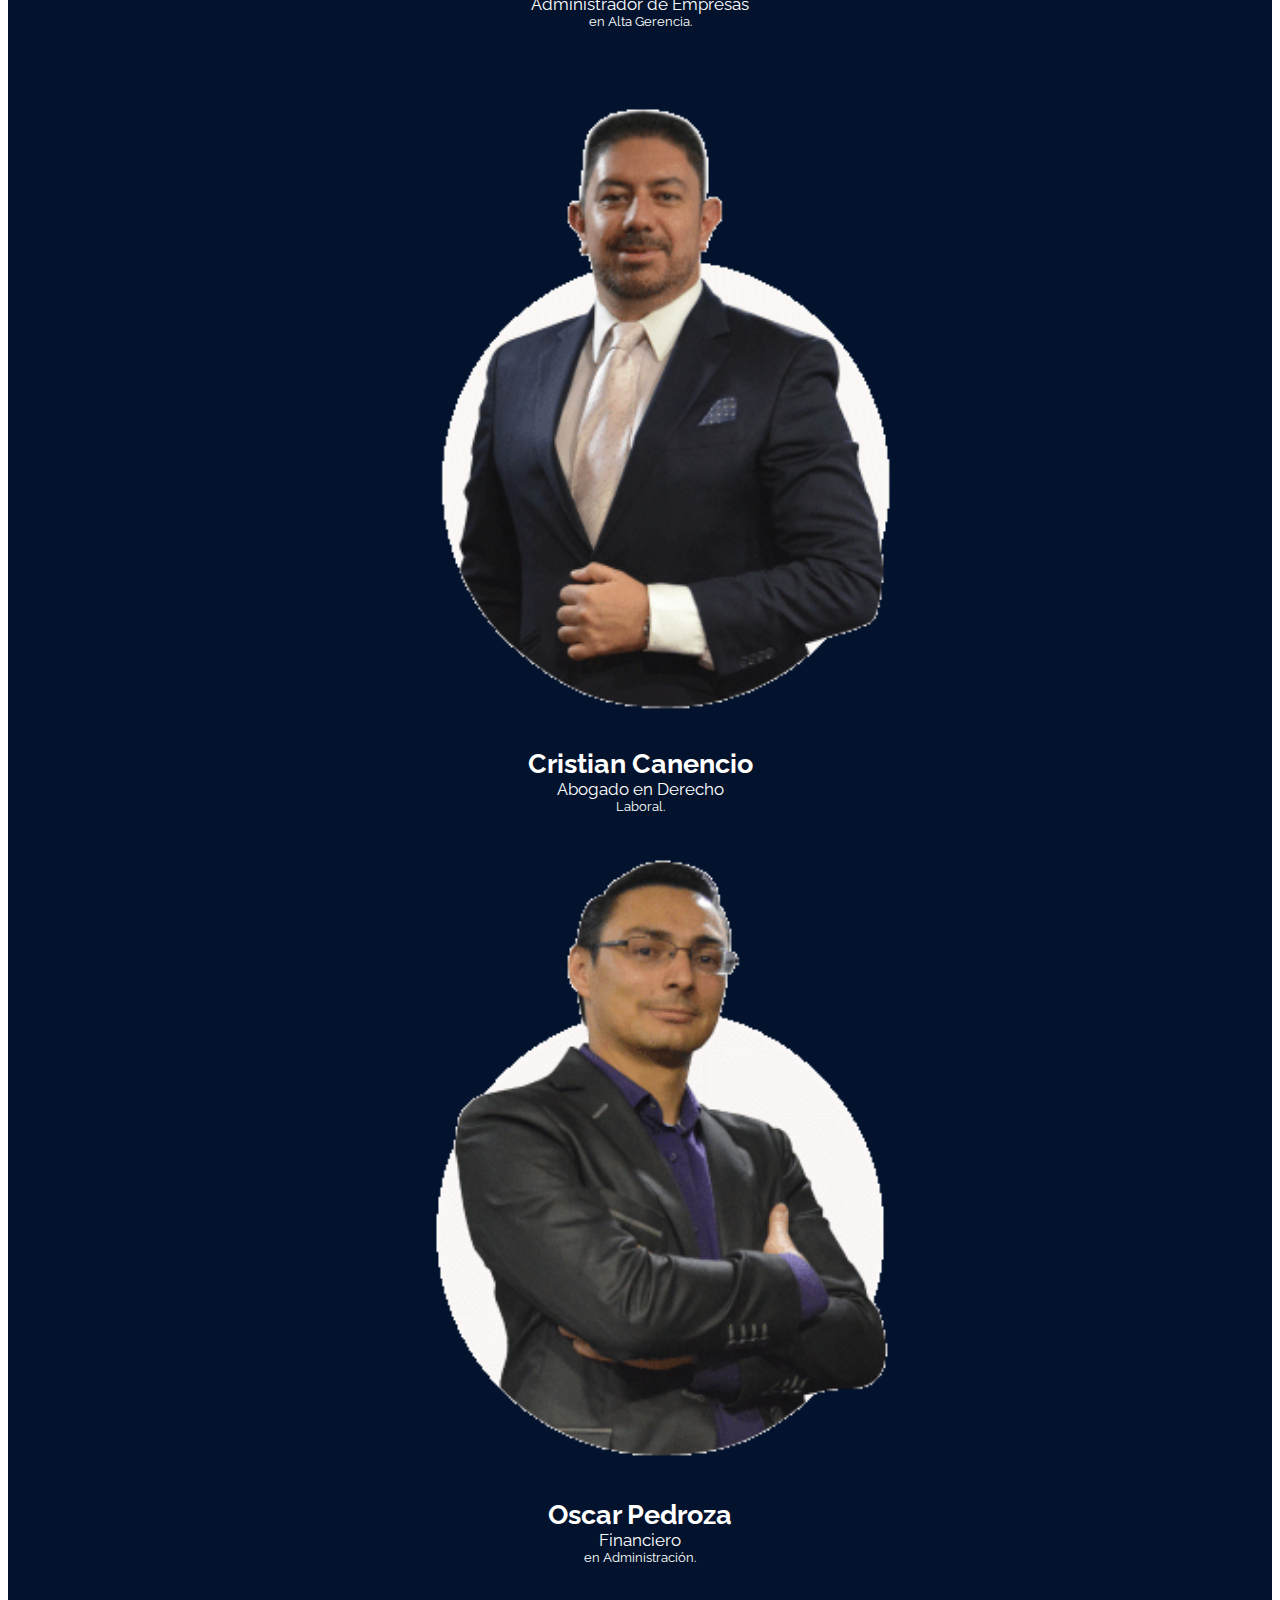
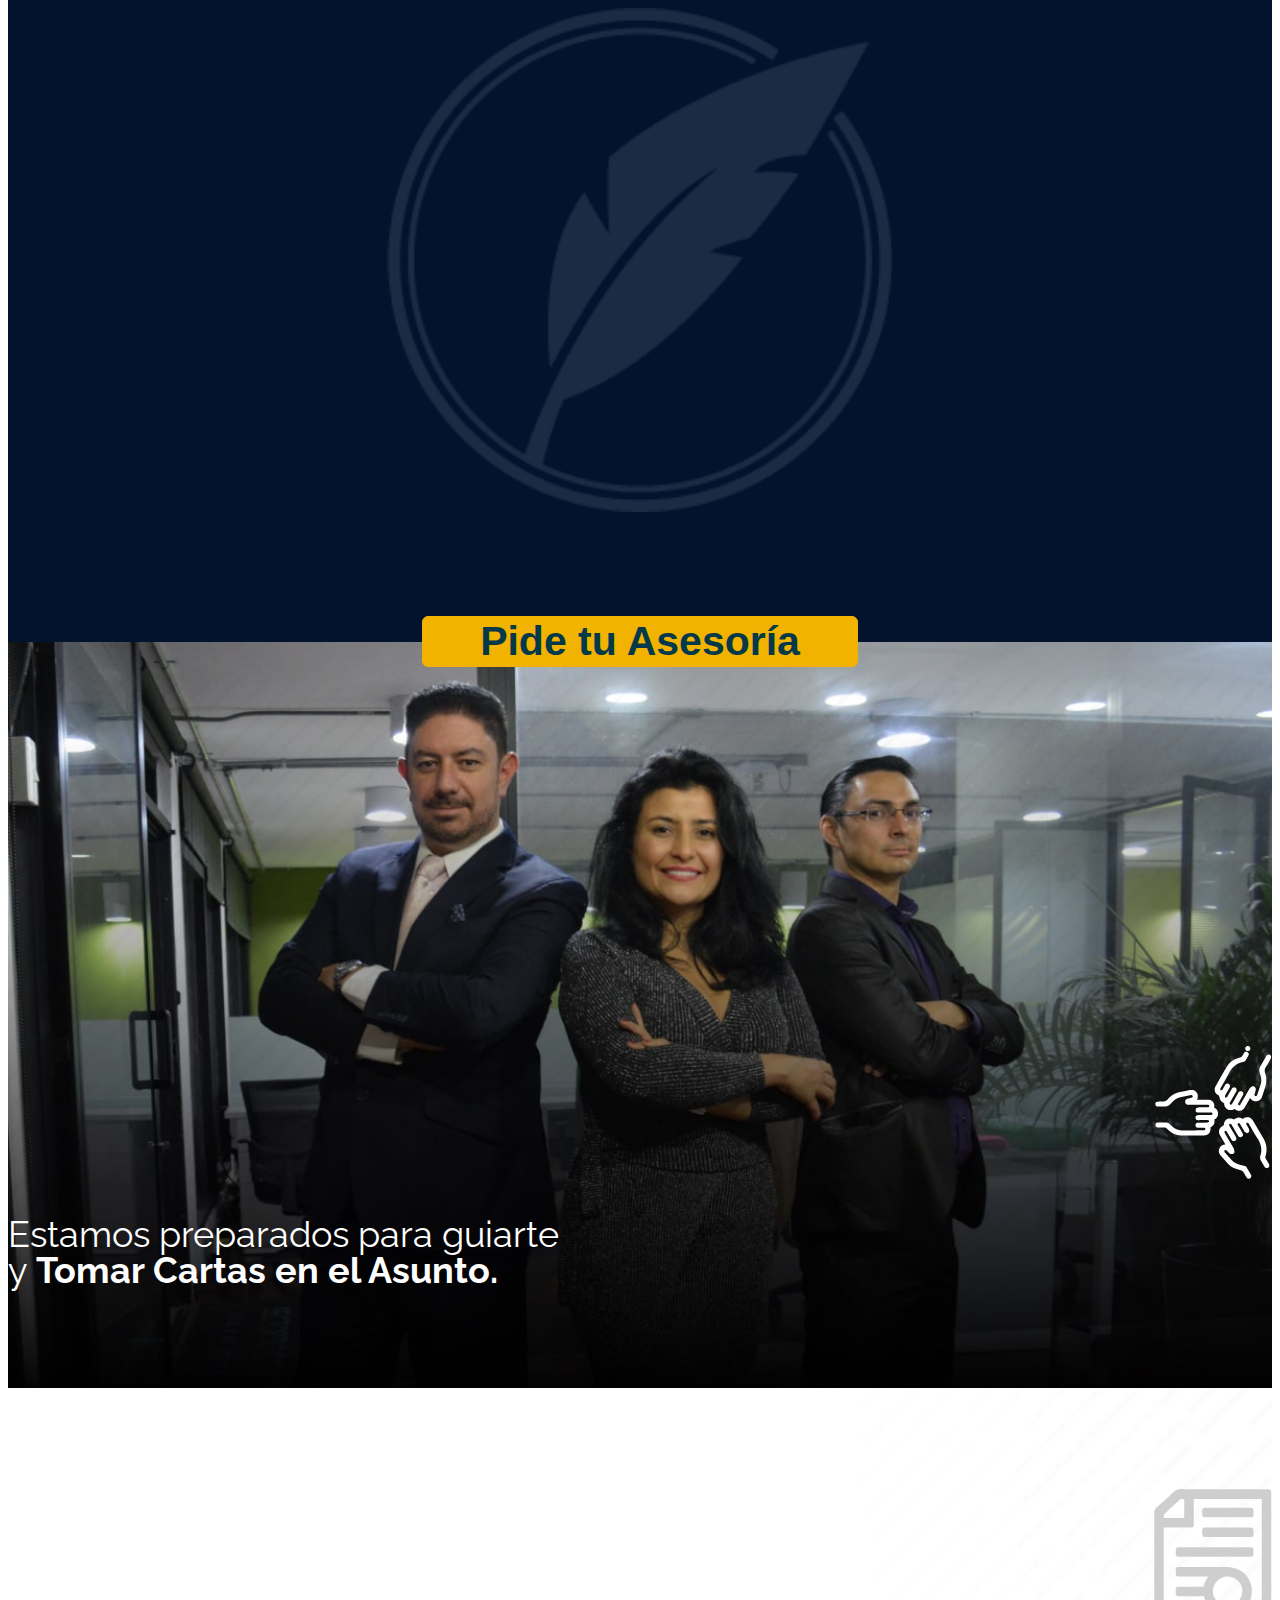
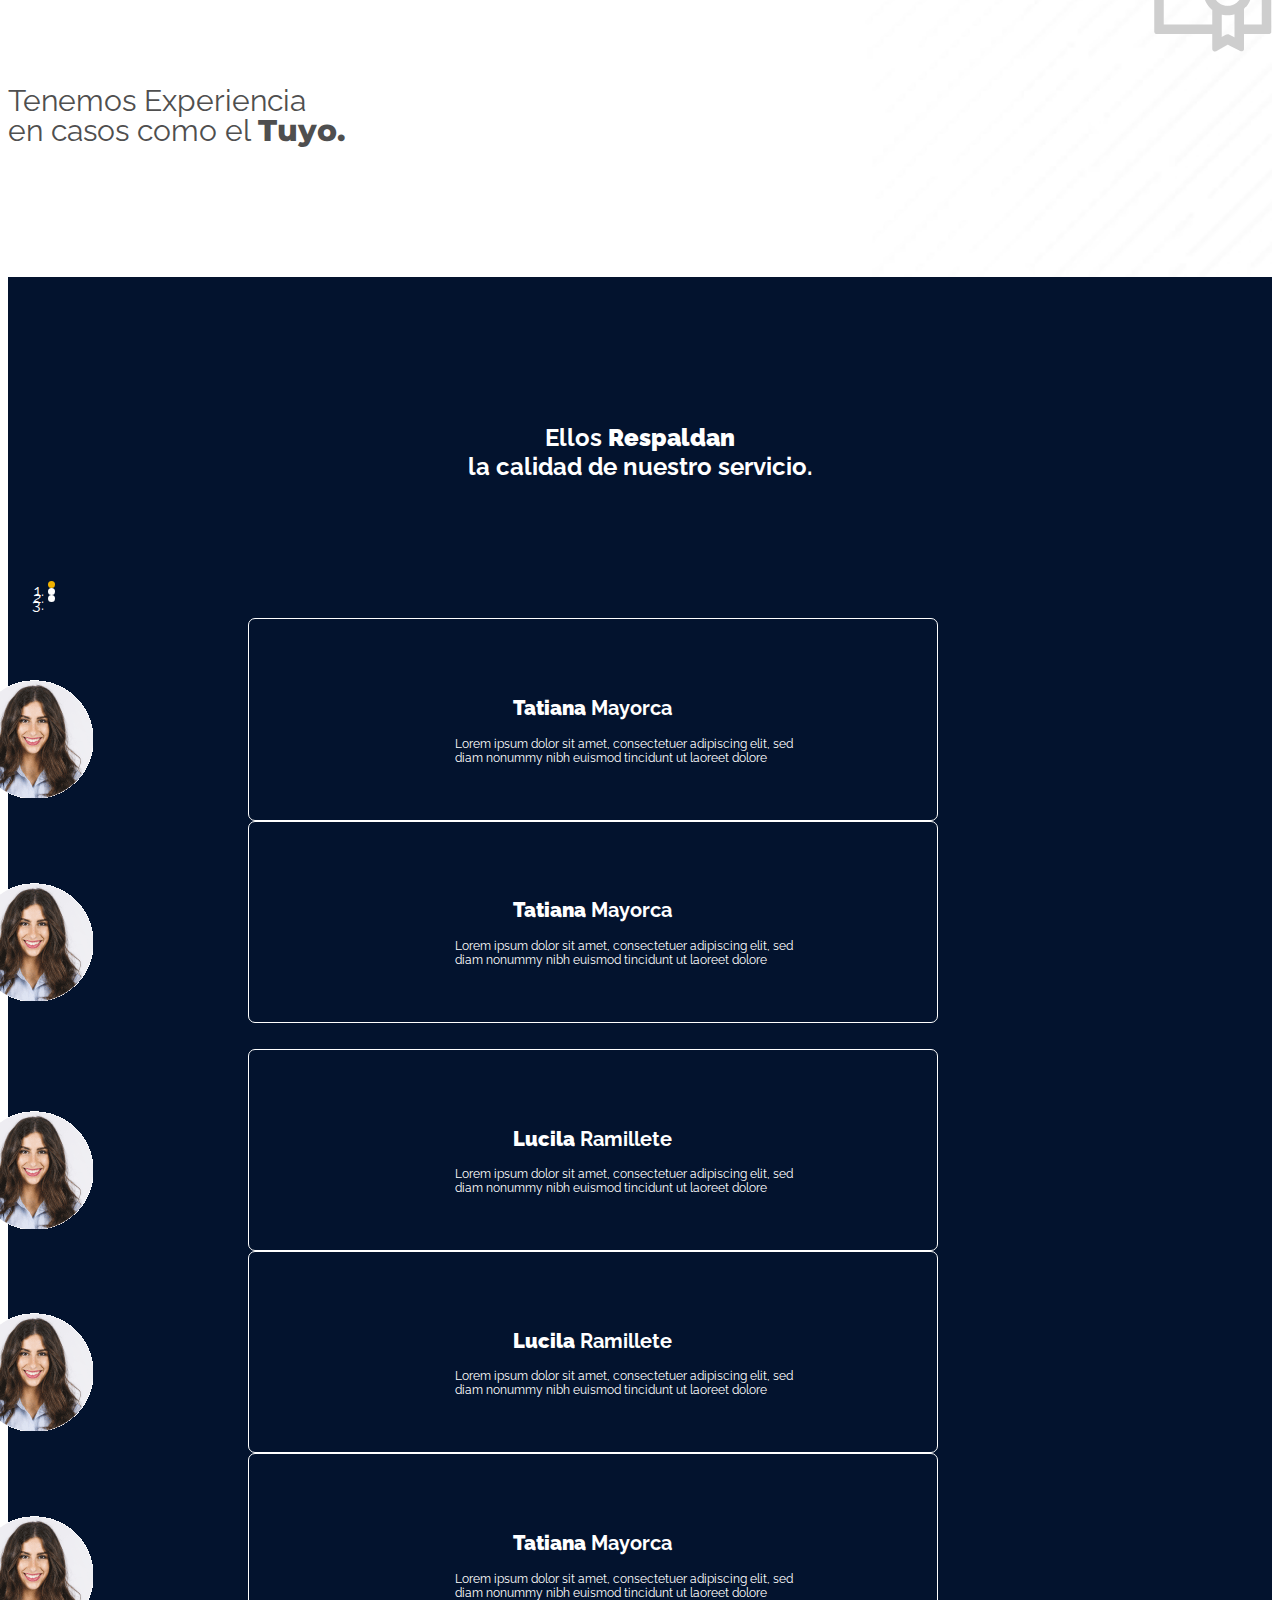
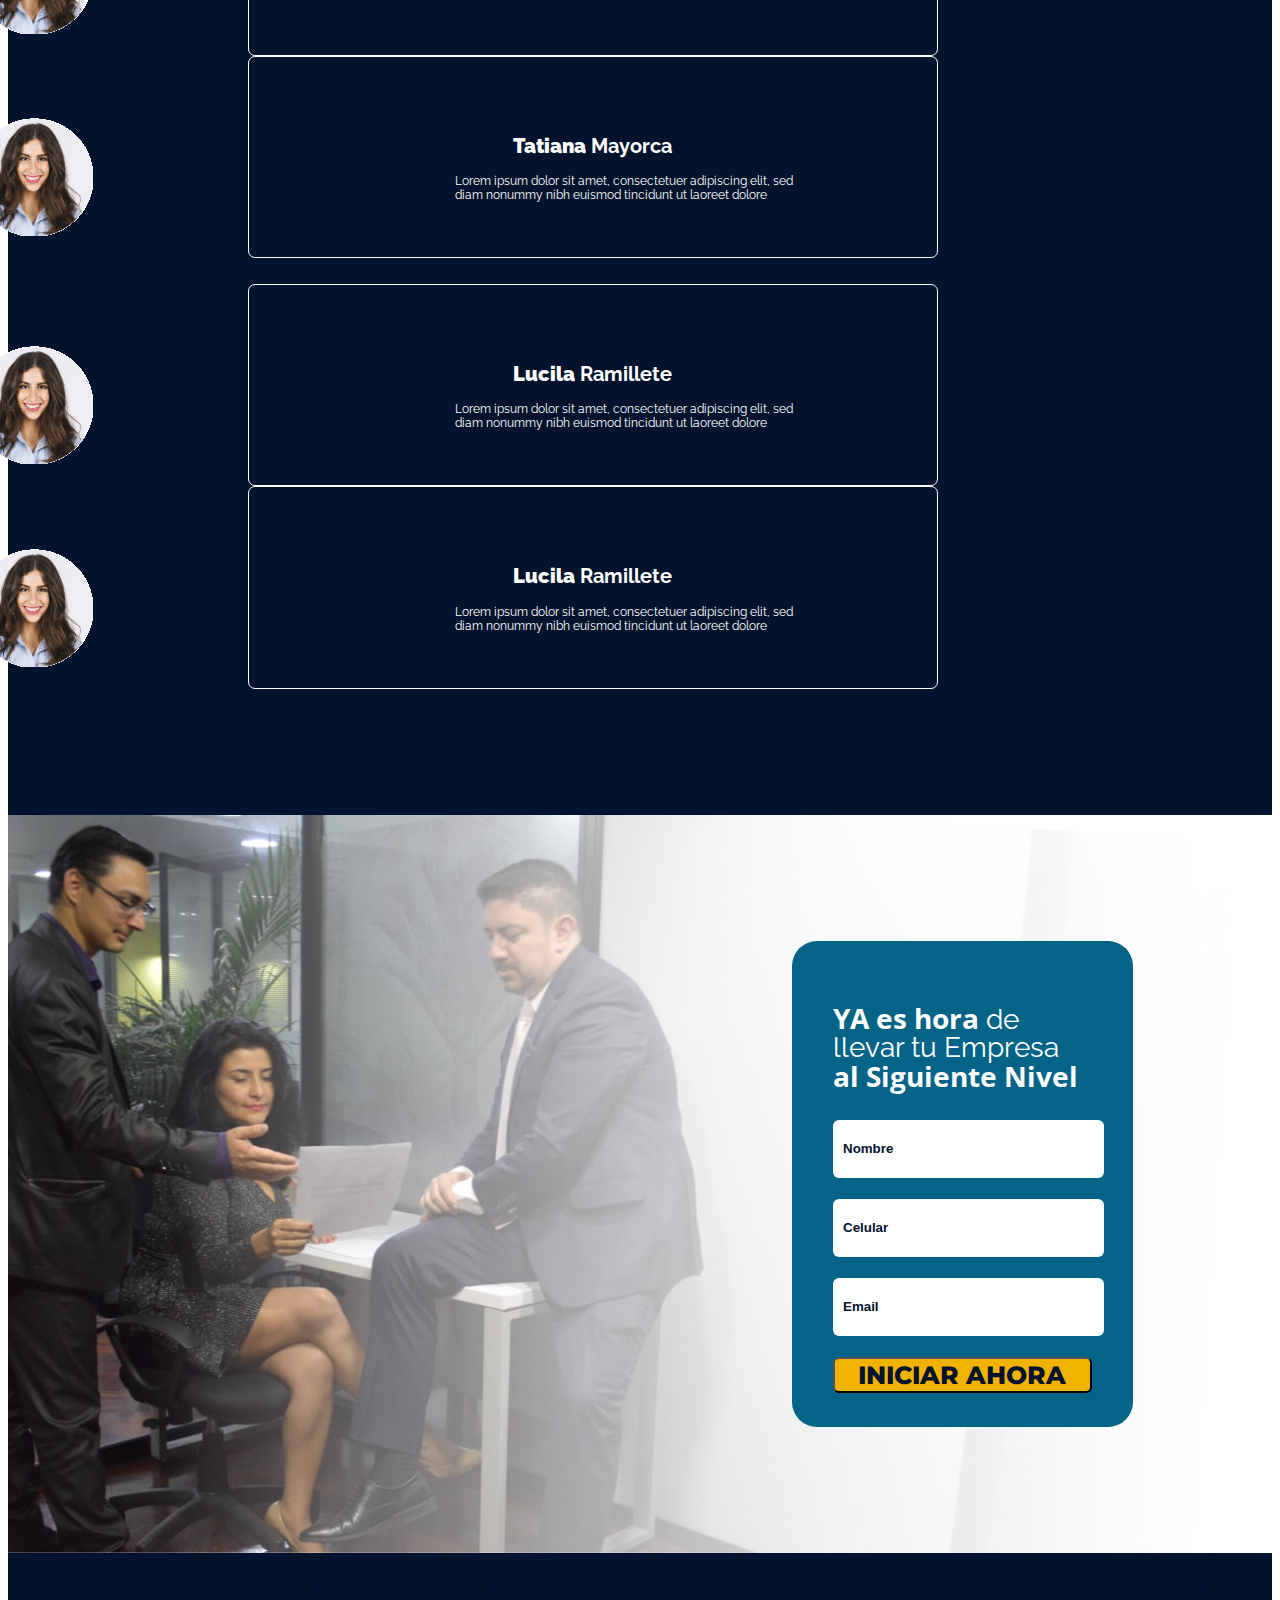
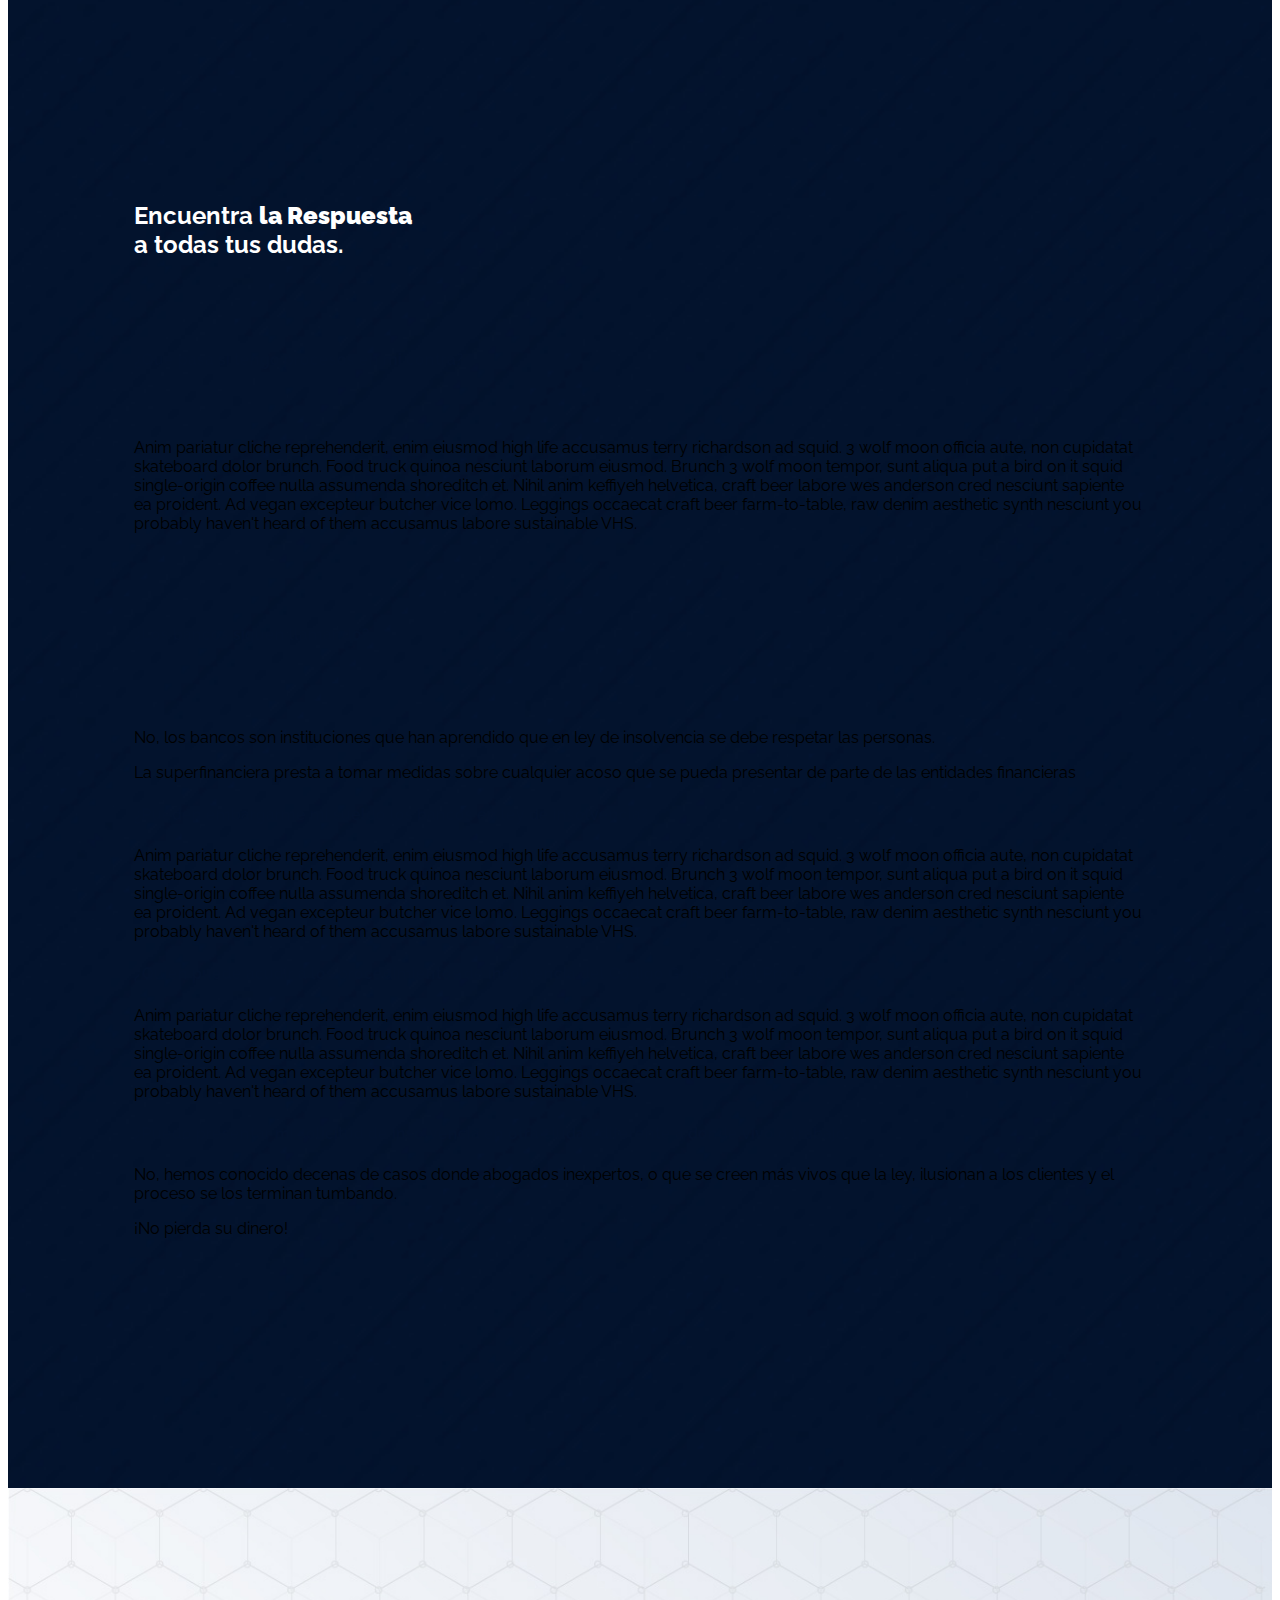
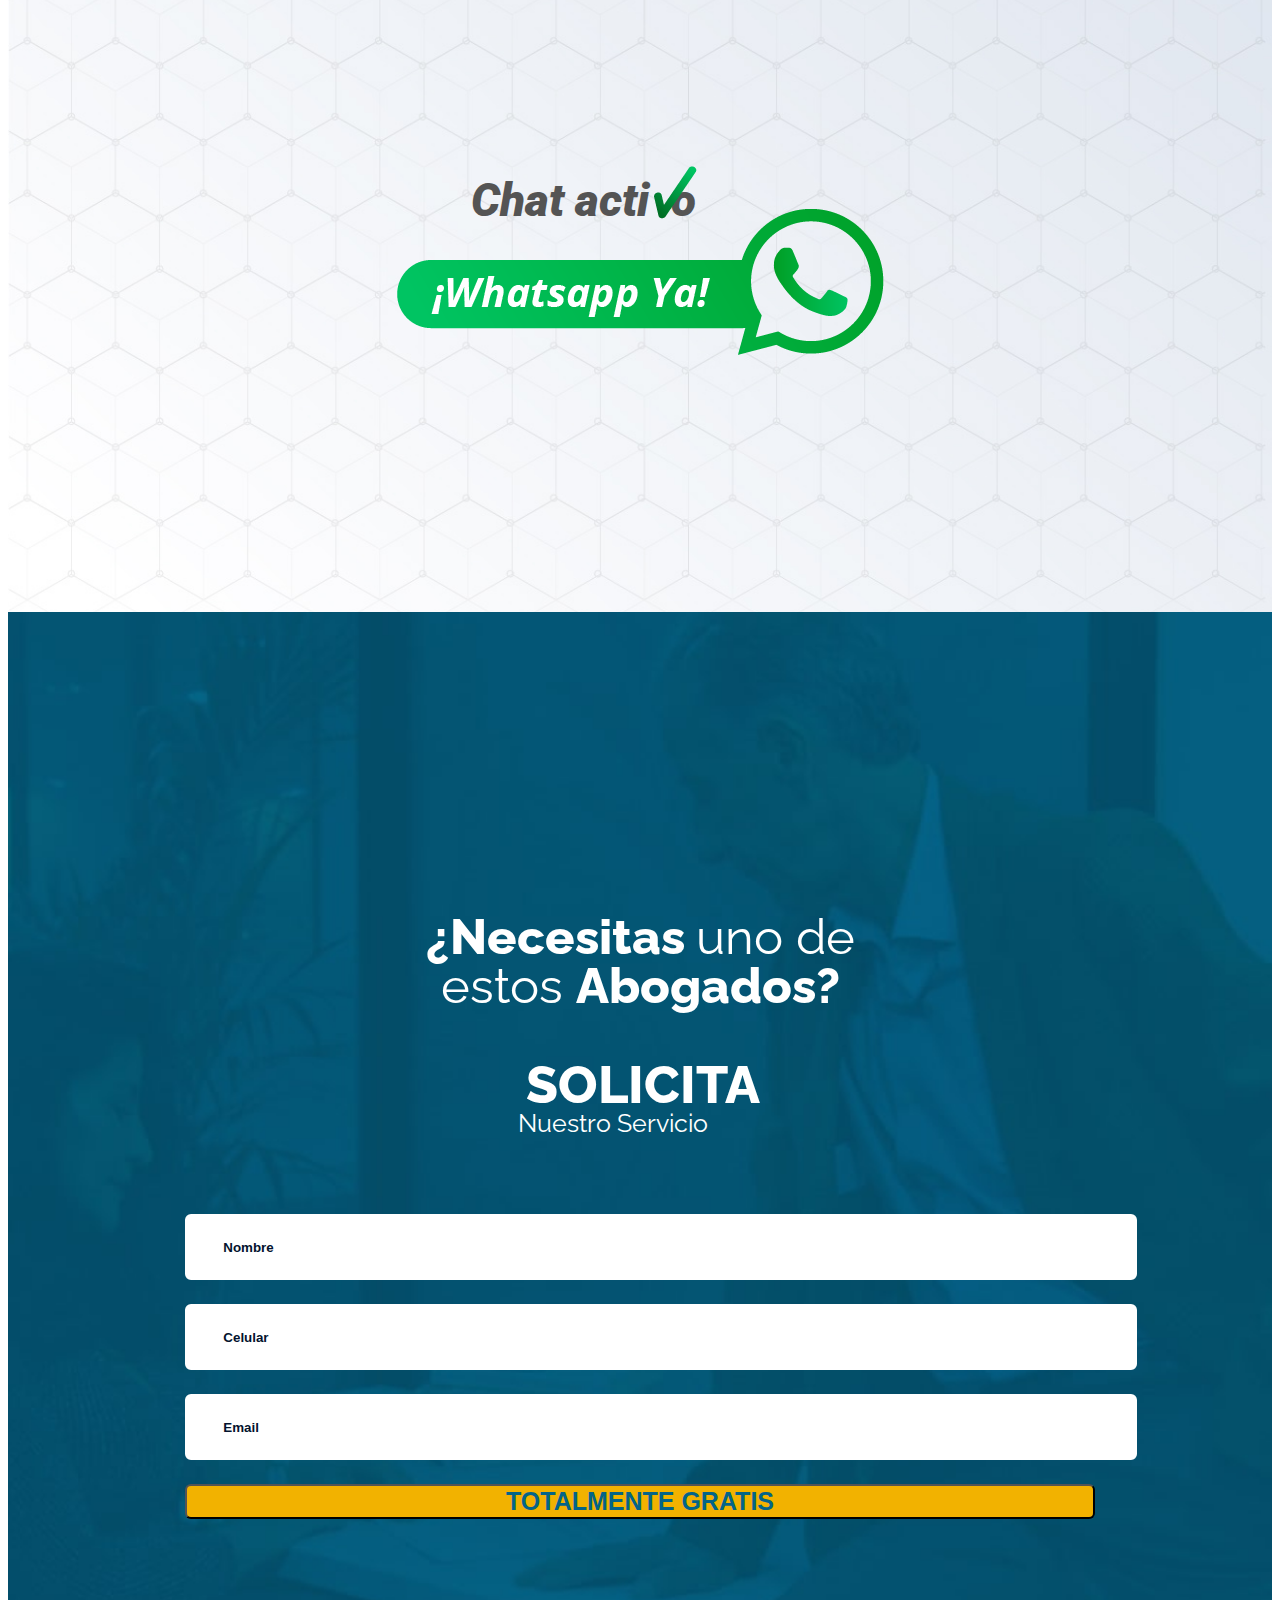
==== commit 2583df5a: "acordion pagina servicios" ====
--- a/index.html
+++ b/index.html
@@ -2,11 +2,11 @@
 <html lang="es">
 
 <head>
-    <title></title>
+    <title>Abogados Estrategia Empresarial</title>
     <meta charset="UTF-8">
     <meta name="viewport" content="width=device-width, initial-scale=1, shrink-to-fit=no">
-    <meta name="description" content="">
-    <meta name="keywords" content="">
+    <meta name="description" content="Contamos con ASESORES EXPERTOS, Constitución, acompañamiento y seguimiento.">
+    <meta name="keywords" content="Abogados, Abogado, Abogada, Estrategia, Empresarios, Estrategia Empresarial, Asesor, Asesoria, Consultoria, Psicologo, Asesoria Integral, Proteccion">
     <meta name="copyright" content="Neuropublico">
     <meta name="robots" content="index, follow">
     <link href="index.php" rel="canonical">
@@ -16,10 +16,13 @@
     <script src="https://cdnjs.cloudflare.com/ajax/libs/popper.js/1.14.3/umd/popper.min.js" integrity="sha384-ZMP7rVo3mIykV+2+9J3UJ46jBk0WLaUAdn689aCwoqbBJiSnjAK/l8WvCWPIPm49" crossorigin="anonymous"></script>
     <script src="https://stackpath.bootstrapcdn.com/bootstrap/4.1.3/js/bootstrap.min.js" integrity="sha384-ChfqqxuZUCnJSK3+MXmPNIyE6ZbWh2IMqE241rYiqJxyMiZ6OW/JmZQ5stwEULTy" crossorigin="anonymous"></script>
     <script type="text/javascript" src="https://ajax.googleapis.com/ajax/libs/jquery/1.7.2/jquery.min.js"></script>
+    <script src="http://code.jquery.com/jquery-1.11.1.min.js"></script>
+    <script src="assets/js/main.js"></script>
     <link rel="stylesheet" href="https://use.fontawesome.com/releases/v5.3.1/css/all.css" integrity="sha384-mzrmE5qonljUremFsqc01SB46JvROS7bZs3IO2EmfFsd15uHvIt+Y8vEf7N7fWAU" crossorigin="anonymous">
     <link href="https://fonts.googleapis.com/css?family=Raleway" rel="stylesheet">
     <link href="https://fonts.googleapis.com/css?family=Roboto" rel="stylesheet">
     <link href="https://fonts.googleapis.com/css?family=Open+Sans" rel="stylesheet">
+    <link href="https://fonts.googleapis.com/css?family=Raleway:800" rel="stylesheet">
     <link href="https://fonts.googleapis.com/css?family=Montserrat:800" rel="stylesheet">
     <link href="https://fonts.googleapis.com/css?family=Open+Sans:800" rel="stylesheet">
 </head>
@@ -44,184 +47,422 @@
                 </div>
             </div>
         </section>
-
+        <section class="menu">
+            <hr>
+            <nav class="navbar navbar-expand-lg navbar-light">
+                <button class="navbar-toggler" type="button" data-toggle="collapse" data-target="#navbarNav" aria-controls="navbarNav" aria-expanded="false" aria-label="Toggle navigation">
+                            <span class="navbar-toggler-icon"></span>
+                        </button>
+                <div class="collapse navbar-collapse" id="navbarNav">
+                    <ul class="navbar-nav ml-auto" id="nav-menu">
+                        <li class="nav-item active">
+                            <a class="nav-link" href="index.html">Inicio</a>
+                        </li>
+                        <li class="nav-item">
+                            <a class="nav-link" href="Servicios.html">Servicios</a>
+                        </li>
+                        <li class="nav-item">
+                            <a class="nav-link" href="#">Nosotros</a>
+                        </li>
+                        <li class="nav-item">
+                            <a class="nav-link" href="#">Contacto</a>
+                        </li>
+                        <li class="nav-item">
+                            <a class="nav-link" href="#">Preguntas Frecuentes</a>
+                        </li>
+                    </ul>
+                </div>
+            </nav>
+        </section>
+    </header>
+
+    <main>
         <section class="headboard">
             <div class="row form-description">
-                <div class="col-sm-7 description">
-                    <img src="assets/images/Asesores-Expertos.png" alt="Asesores Expertos">
-                    <p>Contamos con</p>
-                    <h1>ASESORES EXPERTOS</h1>
-                </div>
-                <div class="col-sm-5 form">
-                    <img src="assets/images/Hoja.png" alt="Hoja">
-                    <p>Asesoría <strong> al Instante </strong></p>
+                <div class="col-sm-6 description">
+                    <p>Llevaremos tu Empresa al <br> <strong>Siguiente Nivel</strong></p>
+                </div>
+                <div class="col-sm-6 form">
+                    <div class="item">
+                        <p>Consulta <br> <strong> 100% GRATIS </strong></p>
+                        <form action="/action_page.php">
+                            <input type="text" placeholder="Nombre">
+                            <input type="number" placeholder="Celular">
+                            <input type="email" placeholder="Email">
+                            <button type="submit" class="btn btn-default bton">OBTENER CONSULTA</button>
+                        </form>
+                    </div>
+                </div>
+            </div>
+            <img class="team" src="assets/images/Abogados.png" alt="Equipo Abogados Estrategia Empresariales">
+        </section>
+
+        <section class="column">
+            <div class="row items">
+                <div class="col-sm-5 item1">
+                    <img src="assets/images/Asesores.png" alt="Asesoria">
+                </div>
+                <div class="col-sm-7 item2">
+                    <article>
+                        <p>Contamos con un Excelente <br> <strong> Grupo de Asesores </strong><br> en Diferentes Campos.</p>
+                    </article>
+                </div>
+            </div>
+        </section>
+
+        <section class="block-services-2">
+            <div class="row image-description">
+                <div class="col-sm-5 description">
+                    <p><strong> Constitución, </strong> <br> acompañamiento <br> y seguimiento.</p>
+                    <ul>
+                        <li><span> Asesoría <strong> Permanente. </strong> </span></li>
+                        <li><span> <strong> Conocimiento </strong> del Ideal Comercial. </span></li>
+                        <li><span> <strong> Sugerencia  </strong> de rutas integrales. </span></li>
+                        <li><span> <strong> Evaluación y Mejora </strong> de procesos. </span></li>
+                        <li><span> Acompañamiento  <strong> Constante. </strong> </span></li>
+                    </ul>
+                    <button data-toggle="modal" data-target="#myModal2"> <strong> ¡Necesito </strong> a éste Abogado!</button>
+                </div>
+                <div class="col-sm-7 image">
+                </div>
+            </div>
+        </section>
+
+        <section class="column-2">
+            <div class="row items">
+                <div class="col-sm-5 item1">
+                    <img src="assets/images/Abogados-Expertos.png" alt="Asesoria Experta">
+                </div>
+                <div class="col-sm-7 item2">
+                    <p> Contamos con un Excelente <br> <strong> Grupo de Asesores </strong><br> en Diferentes Campos. </p>
+                </div>
+            </div>
+        </section>
+
+        <section class="habilidades">
+            <h2>Lo que nos <br> <strong> Hace Diferentes. </strong></h2>
+            <div class="row">
+                <div class="col-sm-6 check">
+                    <img src="assets/images/Asesoria.png" alt="Asesoría Integral">
+                    <p> <strong> Asesoría Integral, </strong> <br> jurídica, financiera, tributaria, <br> psicológica y contable.</p>
+                </div>
+                <div class="col-sm-6 check">
+                    <img src="assets/images/Experiencia.png" alt="Alta experiencia">
+                    <p> <strong> Alta experiencia </strong> <br> con el empresariado nacional</p>
+                </div>
+            </div>
+        </section>
+
+        <section class="column">
+            <div class="row items">
+                <div class="col-sm-5 item1">
+                    <img src="assets/images/Asesoria-Especializada.png" alt="Asesoria Especializada">
+                </div>
+                <div class="col-sm-7 item2">
+                    <article>
+                        <p><strong> Asesoría especializada </strong><br> a precios justos.</p>
+                    </article>
+                </div>
+            </div>
+        </section>
+
+        <section class="block-equipo">
+            <h2>Conoce a <br> <strong> Tus Abogados</strong></h2>
+            <div class="row group-1">
+                <div class="col-sm-4">
+                    <img src="assets/images/Albino-Peña.png" alt="Albino Peña">
+                    <ul>
+                        <li> <strong> Albino Peña </strong></li>
+                        <li>Contador Público</li>
+                        <li>en Derecho Tributario.</li>
+                    </ul>
+                </div>
+                <div class="col-sm-4">
+                    <img src="assets/images/Viviana-Gutierrez.png" alt="Viviana Gutierrez">
+                    <ul>
+                        <li> <strong> Viviana Gutierrez </strong></li>
+                        <li>Abogada en Derecho</li>
+                        <li>de los Negocios.</li>
+                    </ul>
+                </div>
+                <div class="col-sm-4">
+                    <img src="assets/images/Carlos-Sanchez.png" alt="Carlos Sanchez">
+                    <ul>
+                        <li> <strong> Carlos Sánchez </strong></li>
+                        <li>Administrador de Empresas</li>
+                        <li>en Alta Gerencia.</li>
+                    </ul>
+                </div>
+            </div>
+            <div class="row group-2">
+                <div class="col-sm-4">
+                    <img src="assets/images/Cristian-Canencio.png" alt="Cristian Canencio">
+                    <ul>
+                        <li> <strong> Cristian Canencio </strong></li>
+                        <li>Abogado en Derecho</li>
+                        <li>Laboral.</li>
+                    </ul>
+                </div>
+                <div class="col-sm-4">
+                    <img src="assets/images/Oscar-Pedroza.png" alt="Oscar Pedroza">
+                    <ul>
+                        <li> <strong> Oscar Pedroza </strong> <br></li>
+                        <li>Financiero</li>
+                        <li>en Administración.</li>
+                    </ul>
+                </div>
+                <div class="col-sm-4">
+                    <img class="pluma" src="assets/images/pluma.png" alt="Abogados-Asesoria Experta">
+                </div>
+            </div>
+            <button data-toggle="modal" data-target="#myModal3"> Pide tu Asesoría</button>
+        </section>
+
+        <section class="preparations">
+            <div class="row items">
+                <div class="col-sm-4 item1">
+                    <img src="assets/images/Manos.png" alt="Preparados para ayudar">
+                </div>
+                <div class="col-sm-8 item2">
+                    <p>Estamos preparados para guiarte <br> y <strong> Tomar Cartas en el Asunto. </strong></p>
+                </div>
+            </div>
+        </section>
+
+        <section class="column">
+            <div class="row items">
+                <div class="col-sm-5 item1">
+                    <img src="assets/images/Experiencia-Casos.png" alt="Experiencias en Casos">
+                </div>
+                <div class="col-sm-7 item2">
+                    <article>
+                        <p>Tenemos Experiencia <br> en casos como el <strong> Tuyo. </strong> </p>
+                    </article>
+                </div>
+            </div>
+        </section>
+
+        <section class="testimonial-slider">
+            <h2 class="title">Ellos <strong> Respaldan </strong><br> la calidad de nuestro servicio.</h2>
+            <div id="carouselExampleIndicators" class="carousel slide" data-ride="carousel">
+                <ol class="carousel-indicators">
+                    <li data-target="#carouselExampleIndicators" data-slide-to="0" class="active"></li>
+                    <li data-target="#carouselExampleIndicators" data-slide-to="1"></li>
+                    <li data-target="#carouselExampleIndicators" data-slide-to="2"></li>
+                </ol>
+                <div class="carousel-inner">
+                    <div class="carousel-item active">
+                        <div class="row group-1">
+                            <div class="col-sm-6">
+                                <div class="item">
+                                    <img src="assets/images/Perfil.png" alt="Tatiana Mayorca">
+                                    <img src="assets/images/Comillas-Testimonios.png" alt="Testimonios">
+                                    <article>
+                                        <h2><strong> Tatiana </strong> Mayorca</h2>
+                                        <p>Lorem ipsum dolor sit amet, consectetuer adipiscing elit, sed diam nonummy nibh euismod tincidunt ut laoreet dolore </p>
+                                    </article>
+                                </div>
+                            </div>
+                            <div class="col-sm-6">
+                                <div class="item">
+                                    <img src="assets/images/Perfil.png" alt="Tatiana Mayorca">
+                                    <img src="assets/images/Comillas-Testimonios.png" alt="Testimonios">
+                                    <article>
+                                        <h2><strong> Tatiana </strong> Mayorca</h2>
+                                        <p>Lorem ipsum dolor sit amet, consectetuer adipiscing elit, sed diam nonummy nibh euismod tincidunt ut laoreet dolore </p>
+                                    </article>
+                                </div>
+                            </div>
+                        </div>
+                        <div class="row group-2">
+                            <div class="col-sm-6">
+                                <div class="item">
+                                    <img src="assets/images/Perfil.png" alt="Lucila Ramillete">
+                                    <img src="assets/images/Comillas-Testimonios.png" alt="Testimonios">
+                                    <article>
+                                        <h2><strong> Lucila </strong> Ramillete</h2>
+                                        <p>Lorem ipsum dolor sit amet, consectetuer adipiscing elit, sed diam nonummy nibh euismod tincidunt ut laoreet dolore </p>
+                                    </article>
+                                </div>
+                            </div>
+                            <div class="col-sm-6">
+                                <div class="item">
+                                    <img src="assets/images/Perfil.png" alt="Lucila Ramillete">
+                                    <img src="assets/images/Comillas-Testimonios.png" alt="Testimonios">
+                                    <article>
+                                        <h2><strong> Lucila </strong> Ramillete</h2>
+                                        <p>Lorem ipsum dolor sit amet, consectetuer adipiscing elit, sed diam nonummy nibh euismod tincidunt ut laoreet dolore </p>
+                                    </article>
+                                </div>
+                            </div>
+                        </div>
+                    </div>
+                    <div class="carousel-item">
+                        <div class="row group-1">
+                            <div class="col-sm-6">
+                                <div class="item">
+                                    <img src="assets/images/Perfil.png" alt="Tatiana Mayorca">
+                                    <img src="assets/images/Comillas-Testimonios.png" alt="Testimonios">
+                                    <article>
+                                        <h2><strong> Tatiana </strong> Mayorca</h2>
+                                        <p>Lorem ipsum dolor sit amet, consectetuer adipiscing elit, sed diam nonummy nibh euismod tincidunt ut laoreet dolore </p>
+                                    </article>
+                                </div>
+                            </div>
+                            <div class="col-sm-6">
+                                <div class="item">
+                                    <img src="assets/images/Perfil.png" alt="Tatiana Mayorca">
+                                    <img src="assets/images/Comillas-Testimonios.png" alt="Testimonios">
+                                    <article>
+                                        <h2><strong> Tatiana </strong> Mayorca</h2>
+                                        <p>Lorem ipsum dolor sit amet, consectetuer adipiscing elit, sed diam nonummy nibh euismod tincidunt ut laoreet dolore </p>
+                                    </article>
+                                </div>
+                            </div>
+                        </div>
+                        <div class="row group-2">
+                            <div class="col-sm-6">
+                                <div class="item">
+                                    <img src="assets/images/Perfil.png" alt="Lucila Ramillete">
+                                    <img src="assets/images/Comillas-Testimonios.png" alt="Testimonios">
+                                    <article>
+                                        <h2><strong> Lucila </strong> Ramillete</h2>
+                                        <p>Lorem ipsum dolor sit amet, consectetuer adipiscing elit, sed diam nonummy nibh euismod tincidunt ut laoreet dolore </p>
+                                    </article>
+                                </div>
+                            </div>
+                            <div class="col-sm-6">
+                                <div class="item">
+                                    <img src="assets/images/Perfil.png" alt="Lucila Ramillete">
+                                    <img src="assets/images/Comillas-Testimonios.png" alt="Testimonios">
+                                    <article>
+                                        <h2><strong> Lucila </strong> Ramillete</h2>
+                                        <p>Lorem ipsum dolor sit amet, consectetuer adipiscing elit, sed diam nonummy nibh euismod tincidunt ut laoreet dolore </p>
+                                    </article>
+                                </div>
+                            </div>
+                        </div>
+                    </div>
+                </div>
+            </div>
+        </section>
+
+        <section class="formulario-2">
+            <div class="form">
+                <div class="item">
+                    <p> <strong> YA es hora  </strong> de <br> llevar tu Empresa <br> <strong> al Siguiente Nivel </strong></p>
                     <form action="/action_page.php">
                         <input type="text" placeholder="Nombre">
                         <input type="number" placeholder="Celular">
                         <input type="email" placeholder="Email">
-                        <button type="submit" class="btn btn-default bton">¡YA!</button>
+                        <button type="submit" class="btn btn-default bton">INICIAR AHORA </button>
                     </form>
                 </div>
             </div>
-            <img class="team" src="assets/images/Equipo-Abogados-Empresariales.png" alt="Equipo Abogados Estrategia Empresariales">
-        </section>
-
-    </header>
-
-    <main>
-
-        <section class="titulo">
-            <h2>NUESTROS <strong> SERVICIOS: </strong></h2>
-        </section>
-
-        <section class="block-services">
-            <div class="row image-description">
-                <div class="col-sm-6 image">
-                    <img src="assets/images/Constitucion.png" alt="Acompañamiento Constante">
-                    <picture>
-                        <source media="(max-width: 667px)" srcset="assets/images/Abogado-mobile.png">
-                        <img src="assets/images/Abogado.png" alt="Abogado-Asesoria Permanente">
-                    </picture>
-                </div>
-                <div class="col-sm-6 description">
-                    <p> <strong> Constitución, </strong> <br> <strong> acompañamiento </strong> <br> y seguimiento.</p>
-                    <ul>
-                        <li><span>  Asesoría <strong> Permanente. </strong></span></li>
-                        <li><span> <strong> Conocimiento </strong> del Ideal Comercial.</span></li>
-                        <li><span> <strong> Sugerencia </strong> de rutas integrales.</span></li>
-                        <li><span> <strong> Evaluación y Mejora </strong> de procesos.</span></li>
-                        <li><span>Acompañamiento <strong> Constante. </strong></span></li>
-                    </ul>
-                    <button data-toggle="modal" data-target="#myModal"> <strong> ¡Necesito </strong> a éste Abogado!</button>
-                </div>
-            </div>
-        </section>
-
-        <section class="block-services-2">
-            <div class="row image-description">
-                <div class="col-sm-6 description">
-                    <p> <strong> Líneas </strong> <br> de Servicio.</p>
-                    <ul>
-                        <li><span> Para <strong> Empresas. </strong> </span></li>
-                        <li><span> Procesos <strong> Especiales. </strong> </span></li>
-                        <li><span> <strong> Consultoría </strong> en Insolvencias, <br> Quiebra o Bancarrota. </span></li>
-                        <li><span> <strong> Protección </strong> de Marca. </span></li>
-                        <li><span> Empresas <strong> Familiares. </strong> </span></li>
-                    </ul>
-                    <button data-toggle="modal" data-target="#myModal2"> <strong> ¡Necesito </strong> a éste Abogado!</button>
-                </div>
-                <div class="col-sm-6 image">
-                    <img src="assets/images/Lineas-Servicio.png" alt="Empresas Familiares">
-                    <picture>
-                        <source media="(max-width: 667px)" srcset="assets/images/Abogado-mobile.png">
-                        <img src="assets/images/Servicio.png" alt="Abogado-Asesoria Permanente">
-                    </picture>
-                </div>
-            </div>
-        </section>
-
-        <section class="titulo">
-            <h2>¡CONTAMOS CON <strong> PSICÓLOGO! </strong></h2>
-        </section>
-
-        <section class="profesion">
-            <div class="row image-description">
-                <div class="col-sm-6 image">
-                    <img src="assets/images/Psicologo.png" alt="Carlos Guillermo">
-                </div>
-                <div class="col-sm-6 description">
-                    <h3> Carlos Guillermo <br> <strong> Martínez Chaves </strong> </h3>
-                    <img src="assets/images/Check-Psicologo.png" alt="Psicologo Abogados Empresariales">
-                    <p> <strong> Psicólogo </strong> <br> Egresado de la <br> UniversidadJaveriana </p>
-                </div>
-            </div>
-        </section>
-
-        <section class="habilidades">
-            <div class="row">
-                <div class="col-sm-6 check">
-                    <img src="assets/images/Check-1.png">
-                    <p> <strong> Alta experiencia </strong> <br> con el empresariado nacional</p>
-                </div>
-                <div class="col-sm-6 check">
-                    <img src="assets/images/Check-2.png">
-                    <p> <strong> Asesoría Integral, </strong> <br> jurídica, financiera, tributaria, <br> psicológica y contable.</p>
-                </div>
-            </div>
-        </section>
-
-        <section class="titulo">
-            <h2>¡CONTAMOS CON <strong> PSICÓLOGO! </strong></h2>
-        </section>
-
-        <section class="block-equipo">
-            <div class="row group-1">
-                <div class="col-sm-4">
-                    <img src="assets/images/Abogado-1.png" alt="Albino Luciany">
-                    <ul>
-                        <li> <strong> Albino Luciany </strong> <br> Peña Arias </li>
-                        <li>Contador Público</li>
-                        <li>en Derecho Tributario.</li>
-                    </ul>
-                </div>
-                <div class="col-sm-4">
-                    <img src="assets/images/Abogado-1.png" alt="Viviana Constanza">
-                    <ul>
-                        <li> <strong> Viviana Constanza </strong> <br> Gutierrez Perdomo </li>
-                        <li>Abogada</li>
-                        <li>en Derecho de los Negocios.</li>
-                    </ul>
-                </div>
-                <div class="col-sm-4">
-                    <img src="assets/images/Abogado-1.png" alt="Carlos Alberto">
-                    <ul>
-                        <li> <strong> Carlos Alberto </strong> <br> Sánchez Rincón </li>
-                        <li>Administrador de Empresas</li>
-                        <li>en Alta Gerencia.</li>
-                    </ul>
-                </div>
-            </div>
-            <div class="row group-2">
-                <div class="col-sm-4">
-                    <img src="assets/images/Abogado-1.png" alt="Cristian Enrique">
-                    <ul>
-                        <li> <strong> Cristian Enrique </strong> <br> Canencio Motta </li>
-                        <li>Abogado</li>
-                        <li>en Derecho Laboral.</li>
-                    </ul>
-                </div>
-                <div class="col-sm-4">
-                    <img src="assets/images/Abogado-1.png" alt="Oscar Luis">
-                    <ul>
-                        <li> <strong> Oscar Luis </strong> <br> Pedroza Jimenez </li>
-                        <li>Financiero</li>
-                        <li>en Administración.</li>
-                    </ul>
-                </div>
-                <div class="col-sm-4">
-                    <img class="pluma" src="assets/images/pluma.png" alt="Abogados-Asesoria Experta">
-                </div>
-            </div>
-            <button data-toggle="modal" data-target="#myModal3"> <strong> Pide </strong> tu Asesoría</button>
-        </section>
-
-        <section class="formulario-2">
-            <div class="form">
-                <p> <strong> YA ES HORA </strong> <br> de llevar tu EMPPRESA <br> <strong class="text"> al SIGUIENTE NIVEL </strong></p>
-                <form action="/action_page.php">
-                    <input type="text" placeholder="Nombre">
-                    <input type="number" placeholder="Celular">
-                    <input type="email" placeholder="Email">
-                    <button type="submit" class="btn btn-default bton">INICIAR <strong> AHORA </strong></button>
-                </form>
+        </section>
+
+        <section class="accordion">
+            <div class="row groups">
+                <div class="col-sm-6 group-1">
+                    <div id="accordion1">
+                        <h2>Encuentra <strong> la Respuesta </strong><br> a todas tus dudas.</h2>
+                        <div class="card">
+                            <div class="card-header" id="headingTwo">
+                                <h5 class="mb-0">
+                                    <span>¿Qué pasa si tengo procesos en mi contra?</span>
+                                    <button class="btn btn-link collapsed" data-toggle="collapse" data-target="#collapseTwo" aria-expanded="false" aria-controls="collapseTwo">
+                                                <i class="icon fas fa-caret-down"></i>
+                                          </button>
+                                </h5>
+                            </div>
+                            <div id="collapseTwo" class="collapse" aria-labelledby="headingTwo" data-parent="#accordion1">
+                                <div class="card-body">
+                                    Anim pariatur cliche reprehenderit, enim eiusmod high life accusamus terry richardson ad squid. 3 wolf moon officia aute, non cupidatat skateboard dolor brunch. Food truck quinoa nesciunt laborum eiusmod. Brunch 3 wolf moon tempor, sunt aliqua put a bird
+                                    on it squid single-origin coffee nulla assumenda shoreditch et. Nihil anim keffiyeh helvetica, craft beer labore wes anderson cred nesciunt sapiente ea proident. Ad vegan excepteur butcher vice lomo. Leggings occaecat
+                                    craft beer farm-to-table, raw denim aesthetic synth nesciunt you probably haven't heard of them accusamus labore sustainable VHS.
+                                </div>
+                            </div>
+                        </div>
+                        <div class="card">
+                            <div class="card-header" id="headingThree">
+                                <h5 class="mb-0">
+                                    <span>¿Los bancos siguen llamando?</span>
+                                    <button class="btn btn-link collapsed" data-toggle="collapse" data-target="#collapseThree" aria-expanded="false" aria-controls="collapseTwo">
+                                                <i class="icon fas fa-caret-down"></i>
+                                          </button>
+                                </h5>
+                            </div>
+                            <div id="collapseThree" class="collapse" aria-labelledby="headingThree" data-parent="#accordion1">
+                                <div class="card-body">
+                                    <p>No, los bancos son instituciones que han aprendido que en ley de insolvencia se debe respetar las personas.</p>
+                                    <p> La superfinanciera presta a tomar medidas sobre cualquier acoso que se pueda presentar de parte de las entidades financieras</p>
+                                </div>
+                            </div>
+                        </div>
+                    </div>
+                </div>
+                <div class="col-sm-6 group-2">
+                    <div id="accordion2">
+                        <div class="card">
+                            <div class="card-header" id="headingfour">
+                                <h5 class="mb-0">
+                                    <span>¿Pueden embargarme mi sueldo los bancos en ley de insolvencia?</span>
+                                    <button class="btn btn-link" data-toggle="collapse" data-target="#collapsefour" aria-expanded="true" aria-controls="collapsefour">
+                                                <i class="icon fas fa-caret-down"></i>
+                                          </button>
+                                </h5>
+                            </div>
+                            <div id="collapsefour" class="collapse" aria-labelledby="headingfour" data-parent="#accordion2">
+                                <div class="card-body">
+                                    Anim pariatur cliche reprehenderit, enim eiusmod high life accusamus terry richardson ad squid. 3 wolf moon officia aute, non cupidatat skateboard dolor brunch. Food truck quinoa nesciunt laborum eiusmod. Brunch 3 wolf moon tempor, sunt aliqua put a bird
+                                    on it squid single-origin coffee nulla assumenda shoreditch et. Nihil anim keffiyeh helvetica, craft beer labore wes anderson cred nesciunt sapiente ea proident. Ad vegan excepteur butcher vice lomo. Leggings occaecat
+                                    craft beer farm-to-table, raw denim aesthetic synth nesciunt you probably haven't heard of them accusamus labore sustainable VHS.
+                                </div>
+                            </div>
+                        </div>
+                        <div class="card">
+                            <div class="card-header" id="headingfive">
+                                <h5 class="mb-0">
+                                    <span>¿Quién puede acudir a los procedimientos de insolvencia del Código General del Proceso?</span>
+                                    <button class="btn btn-link collapsed" data-toggle="collapse" data-target="#collapsefive" aria-expanded="false" aria-controls="collapsefive">
+                                                <i class="icon fas fa-caret-down"></i>
+                                          </button>
+                                </h5>
+                            </div>
+                            <div id="collapsefive" class="collapse" aria-labelledby="headingfive" data-parent="#accordion2">
+                                <div class="card-body">
+                                    Anim pariatur cliche reprehenderit, enim eiusmod high life accusamus terry richardson ad squid. 3 wolf moon officia aute, non cupidatat skateboard dolor brunch. Food truck quinoa nesciunt laborum eiusmod. Brunch 3 wolf moon tempor, sunt aliqua put a bird
+                                    on it squid single-origin coffee nulla assumenda shoreditch et. Nihil anim keffiyeh helvetica, craft beer labore wes anderson cred nesciunt sapiente ea proident. Ad vegan excepteur butcher vice lomo. Leggings occaecat
+                                    craft beer farm-to-table, raw denim aesthetic synth nesciunt you probably haven't heard of them accusamus labore sustainable VHS.
+                                </div>
+                            </div>
+                        </div>
+                        <div class="card">
+                            <div class="card-header" id="headingsix">
+                                <h5 class="mb-0">
+                                    <span>¿Puedo presentar mi solicitud de insolvencia en otra ciudad diferente a donde vivo o trabajo?</span>
+                                    <button class="btn btn-link collapsed" data-toggle="collapse" data-target="#collapsesix" aria-expanded="false" aria-controls="collapsesix">
+                                                <i class="icon fas fa-caret-down"></i>
+                                          </button>
+                                </h5>
+                            </div>
+                            <div id="collapsesix" class="collapse" aria-labelledby="headingsix" data-parent="#accordion2">
+                                <div class="card-body">
+                                    <p> No, hemos conocido decenas de casos donde abogados inexpertos, o que se creen más vivos que la ley, ilusionan a los clientes y el proceso se los terminan tumbando.</p>
+                                    <p>¡No pierda su dinero!</p>
+                                </div>
+                            </div>
+                        </div>
+                    </div>
+                </div>
             </div>
         </section>
 
         <section class="whatsapp">
             <div class="contenedor">
-                <p><strong> Chatea  </strong> <i class="fas fa-check-double"></i> <br> con nosotros</p>
+                <p><strong>Chat acti<img class="check" src="assets/images/Check.png"> &nbsp;o</strong></p>
                 <a href="https://api.whatsapp.com/send?phone=573166170703" target="_blank">
-                    <img src="assets/images/whatsapp.png" alt="Whatsapp-Abogados Estrategia Empresarial">
+                    <img class="whats" src="assets/images/whatsapp.png" alt="Whatsapp-Abogados Estrategia Empresarial">
                 </a>
             </div>
         </section>
@@ -229,7 +470,7 @@
         <section class="formulario-3">
             <div class="row form-description">
                 <div class="col-sm-6 description">
-                    <p> <strong> ¿NECESITAS </strong> <br> uno de estos <br> <strong> ABOGADOS? </strong>
+                    <p> <strong> ¿Necesitas  </strong> uno de <br> estos <strong> Abogados? </strong>
                     </p>
                 </div>
                 <div class="col-sm-6 form">
@@ -241,7 +482,7 @@
                         <input type="text" placeholder="Nombre">
                         <input type="number" placeholder="Celular">
                         <input type="email" placeholder="Email">
-                        <button type="submit" class="btn btn-default bton"> Totamente <strong> GRATIS </strong></button>
+                        <button type="submit" class="btn btn-default bton"> TOTALMENTE GRATIS</button>
                     </form>
                 </div>
             </div>
@@ -313,11 +554,18 @@
     </main>
 
     <footer>
-        <div class="row">
-            <div class="col-sm-8">
+        <div class="row items">
+            <div class="col-sm-6 item1">
+                <div class="logo">
+                    <a class="navbar-brand" href="http://abogadosestrategiaempresarial.com/" title="Abogados-Estrategia-Empresariales" rel="home">
+                        <img src="assets/images/Logo-Footer.png" alt="Abogados-Empresariales">
+                    </a>
+                </div>
+            </div>
+            <div class="col-sm-6 item2">
                 <ul>
                     <li>
-                        <i class="fas fa-map-marker-alt"></i>EDIFICIO ICONO 93 - Calle 93B Nª16-08 - CONSULTORIO 108
+                        <i class="fas fa-map-marker-alt"></i>EDIFICIO ICONO 93 - Calle 93B Nª16-08 <span> CONSULTORIO 108</span>
                     </li>
                     <li>
                         <i class="fas fa-phone-volume"></i>3166170703 - 3212673089
@@ -327,13 +575,6 @@
                     </li>
                 </ul>
             </div>
-            <div class="col-sm-4">
-                <div class="logo">
-                    <a class="navbar-brand" href="http://abogadosestrategiaempresarial.com/" title="Abogados-Estrategia-Empresariales" rel="home">
-                        <img src="assets/images/Logo-Abogados-Empresariales.png" alt="Abogados-Empresariales">
-                    </a>
-                </div>
-            </div>
         </div>
     </footer>
 </body>
--- a/assets/css/main.css
+++ b/assets/css/main.css
@@ -1,9 +1,13 @@
 html body {
-  font-family: 'Raleway', sans-serif;
-  color: #046488; }
+  font-family: 'Raleway', sans-serif; }
+  html body header {
+    position: absolute;
+    width: 100%;
+    z-index: 1; }
 
 body header .head {
-  text-align: center; }
+  text-align: center;
+  color: #FFFFFF; }
   @media (min-width: 1025px) {
     body header .head {
       text-align: left;
@@ -30,17 +34,11 @@
       @media (max-width: 667px) {
         body header .head .row .col-sm-6 .contact {
           margin-bottom: 15px; } }
-      @media (min-width: 1025px) {
-        body header .head .row .col-sm-6 .contact {
-          text-align: right; } }
-      @media (min-width: 668px) and (max-width: 1024px) {
-        body header .head .row .col-sm-6 .contact {
-          text-align: right; } }
       body header .head .row .col-sm-6 .contact i {
         float: left;
-        font-size: 49px;
-        margin-top: 24px;
-        color: #046488; }
+        font-size: 35px;
+        margin-top: 20px;
+        color: #FFFFFF; }
         @media (max-width: 667px) {
           body header .head .row .col-sm-6 .contact i {
             float: none;
@@ -48,320 +46,255 @@
             margin-bottom: 15px; } }
         @media (min-width: 668px) and (max-width: 1024px) {
           body header .head .row .col-sm-6 .contact i {
-            margin-left: 13%; } }
+            margin-left: 33%;
+            margin-right: 3%; } }
         @media (min-width: 1025px) {
           body header .head .row .col-sm-6 .contact i {
-            margin-left: 53%; } }
+            margin-left: 53%;
+            margin-right: 3%; } }
       body header .head .row .col-sm-6 .contact p {
-        font-size: 32px;
+        font-size: 24px;
         font-weight: 900;
         margin: 0;
         font-family: 'Roboto', sans-serif; }
 
-body header .headboard {
-  background-image: url("../../assets/images/Fondo-Cabezera.png");
-  background-size: cover; }
-  @media (max-width: 667px) {
-    body header .headboard .team {
+body main .headboard {
+  background-image: url("../../assets/images/Portada.jpg");
+  background-size: cover;
+  height: 730px; }
+  @media (max-width: 667px) {
+    body main .headboard {
+      height: auto; } }
+  @media (min-width: 668px) and (max-width: 1024px) {
+    body main .headboard {
+      height: auto; } }
+  @media (max-width: 667px) {
+    body main .headboard .team {
       margin-top: 34px;
       width: 100%; } }
   @media (min-width: 668px) and (max-width: 1024px) {
-    body header .headboard .team {
-      width: 100%;
-      margin-top: 0; } }
+    body main .headboard .team {
+      width: 50%;
+      margin-top: -166px; } }
   @media (min-width: 1025px) {
-    body header .headboard .team {
-      margin-top: -126px; } }
-  body header .headboard .form-description {
+    body main .headboard .team {
+      margin-top: -269px;
+      margin-left: 5%;
+      width: 38%; } }
+  body main .headboard .form-description {
     margin-left: 0;
-    margin-right: 0; }
-    body header .headboard .form-description .description {
-      color: #FFFFFF;
-      margin-top: 152px; }
-      @media (max-width: 667px) {
-        body header .headboard .form-description .description {
+    margin-right: 0;
+    padding-top: 16%; }
+    @media (max-width: 667px) {
+      body main .headboard .form-description {
+        padding-top: 100%; } }
+    @media (min-width: 668px) and (max-width: 1024px) {
+      body main .headboard .form-description {
+        padding-top: 25%; } }
+    body main .headboard .form-description .description {
+      color: #FFFFFF; }
+      @media (max-width: 667px) {
+        body main .headboard .form-description .description {
           text-align: center;
           margin-top: 60px; } }
       @media (min-width: 668px) and (max-width: 1024px) {
-        body header .headboard .form-description .description {
-          margin-top: 259px;
+        body main .headboard .form-description .description {
           padding-left: 5%; } }
       @media (min-width: 1025px) {
-        body header .headboard .form-description .description {
-          padding-left: 13%; } }
+        body main .headboard .form-description .description {
+          padding-left: 7%; } }
+      body main .headboard .form-description .description p {
+        line-height: 1;
+        font-size: 26px; }
+        @media (max-width: 667px) {
+          body main .headboard .form-description .description p {
+            font-size: 24px; } }
+        body main .headboard .form-description .description p strong {
+          font-size: 65px; }
+          @media (max-width: 667px) {
+            body main .headboard .form-description .description p strong {
+              font-size: 36px; } }
+    body main .headboard .form-description img {
+      float: left;
+      margin-top: 17px; }
+      @media (max-width: 667px) {
+        body main .headboard .form-description img {
+          float: none; } }
       @media (min-width: 668px) and (max-width: 1024px) {
-        body header .headboard .form-description .description h1 {
-          font-size: 26px; } }
-      body header .headboard .form-description .description img {
-        float: left;
-        margin-top: 17px; }
-        @media (max-width: 667px) {
-          body header .headboard .form-description .description img {
-            float: none; } }
-        @media (min-width: 668px) and (max-width: 1024px) {
-          body header .headboard .form-description .description img {
-            margin-top: 9px; } }
-      body header .headboard .form-description .description p {
-        margin-bottom: 0;
-        font-size: 31px; }
-  body header .headboard .form {
-    margin-top: 104px; }
+        body main .headboard .form-description img {
+          margin-top: 9px; } }
+  body main .headboard .form .item {
+    background-color: #FFFFFF;
+    text-align: center;
+    width: 62%;
+    padding-right: 7%;
+    padding-left: 7%;
+    padding-top: 5%;
+    padding-bottom: 8%;
+    border-radius: 30px; }
     @media (max-width: 667px) {
-      body header .headboard .form {
-        margin-top: 20px;
-        padding-right: 13%;
-        padding-left: 13%; } }
+      body main .headboard .form .item {
+        width: 100%;
+        padding-top: 10%;
+        padding-bottom: 15%; } }
     @media (min-width: 668px) and (max-width: 1024px) {
-      body header .headboard .form {
-        padding-right: 7%; } }
-    @media (min-width: 1025px) {
-      body header .headboard .form {
-        padding-right: 18%; } }
-    body header .headboard .form form input {
+      body main .headboard .form .item {
+        width: 90%; } }
+    body main .headboard .form .item form input {
       display: block;
       width: 100%;
       height: 50px;
       margin-bottom: 20px;
-      border-radius: 36px;
+      border-radius: 6px;
+      border: solid 1px #D6D6D6;
       padding-left: 3%;
+      -webkit-box-shadow: 0px 6px 26px -7px rgba(0, 0, 0, 0.75);
+      -moz-box-shadow: 0px 6px 26px -7px rgba(0, 0, 0, 0.75);
+      box-shadow: 0px 6px 26px -7px rgba(0, 0, 0, 0.75); }
+    body main .headboard .form .item form ::placeholder {
+      color: #03132E;
+      font-weight: bold; }
+    body main .headboard .form .item form .btn {
+      width: 100%;
+      background-color: #F2B200;
+      height: 50px;
+      border-radius: 6px;
+      border: solid 1px #F2B200;
+      color: #FFFFFF;
+      font-size: 23px;
+      font-weight: 500;
+      transition: 1s;
+      -webkit-box-shadow: 0px 6px 26px -7px rgba(0, 0, 0, 0.75);
+      -moz-box-shadow: 0px 6px 26px -7px rgba(0, 0, 0, 0.75);
+      box-shadow: 0px 6px 26px -7px rgba(0, 0, 0, 0.75); }
+      @media (max-width: 667px) {
+        body main .headboard .form .item form .btn {
+          font-size: 20px; } }
+    body main .headboard .form .item form .btn:hover {
+      border: solid 1px #F2B200;
       background-color: transparent;
-      border: solid 2px #FFFFFF; }
-    body header .headboard .form form ::placeholder {
-      color: #FFFFFF; }
-    body header .headboard .form form .btn {
-      width: 100%;
-      background-color: #EFC462;
-      height: 50px;
-      border-radius: 33px;
-      border: solid 1px #EFC462;
-      color: #000000;
-      font-size: 27px;
-      font-weight: bold;
-      transition: 1s; }
-    body header .headboard .form form .btn:hover {
-      border: solid 2px #EFC462;
-      background-color: transparent;
-      color: #EFC462; }
-    body header .headboard .form img {
+      color: #F2B200; }
+    body main .headboard .form .item img {
       float: left;
       margin-top: 14px; }
-    body header .headboard .form p {
-      color: #FFFFFF; }
-      @media (max-width: 667px) {
-        body header .headboard .form p {
+    body main .headboard .form .item p {
+      color: #03132E; }
+      @media (max-width: 667px) {
+        body main .headboard .form .item p {
           font-size: 23px;
           margin-top: 8px; } }
       @media (min-width: 668px) and (max-width: 1024px) {
-        body header .headboard .form p {
+        body main .headboard .form .item p {
           font-size: 25px; } }
       @media (min-width: 1025px) {
-        body header .headboard .form p {
+        body main .headboard .form .item p {
           font-size: 33px; } }
 
 body footer {
   background-color: #FFFFFF; }
-  body footer .row {
+  body footer .items {
     margin-right: 0; }
-    body footer .row .col-sm-8 ul {
+    body footer .items .item2 ul {
       margin-top: 37px; }
       @media (min-width: 1025px) {
-        body footer .row .col-sm-8 ul {
+        body footer .items .item2 ul {
           margin-left: 9%;
           margin-top: 40px; } }
-      body footer .row .col-sm-8 ul li {
+      body footer .items .item2 ul li {
         list-style: none;
         font-size: 13px;
         margin-top: 5px;
-        font-family: 'Open Sans', sans-serif;
+        font-family: 'Roboto', sans-serif;
         font-weight: bold;
-        font-style: italic;
-        color: #000000; }
+        color: #03132E;
+        margin-bottom: 9px; }
         @media (min-width: 1025px) {
-          body footer .row .col-sm-8 ul li {
+          body footer .items .item2 ul li {
             font-size: 22px;
             margin-top: 0; } }
-        body footer .row .col-sm-8 ul li i {
+        body footer .items .item2 ul li i {
           width: 8%;
-          color: #000000; }
+          color: #F2B200; }
           @media (min-width: 1025px) {
-            body footer .row .col-sm-8 ul li i {
+            body footer .items .item2 ul li i {
               width: 5%;
               letter-spacing: 16px; } }
-    body footer .row .logo {
+        body footer .items .item2 ul li span {
+          margin-left: 5%; }
+          @media (max-width: 667px) {
+            body footer .items .item2 ul li span {
+              margin-left: 8%; } }
+          @media (min-width: 668px) and (max-width: 1024px) {
+            body footer .items .item2 ul li span {
+              margin-left: 8%; } }
+    body footer .items .logo {
       text-align: center;
       margin-top: 11px;
       margin-bottom: 23px; }
       @media (max-width: 667px) {
-        body footer .row .logo img {
+        body footer .items .logo img {
           margin-left: 4%;
           width: 100%; } }
       @media (min-width: 668px) and (max-width: 1024px) {
-        body footer .row .logo img {
+        body footer .items .logo img {
           width: 100%;
           margin-top: 23px; } }
       @media (min-width: 1025px) {
-        body footer .row .logo {
-          margin-top: 40px;
+        body footer .items .logo {
+          margin-top: 70px;
           margin-bottom: 40px; } }
 
-body main .titulo {
-  padding-top: 5%;
-  padding-bottom: 5%; }
-  @media (max-width: 667px) {
-    body main .titulo {
+body main .column {
+  color: #4F4F4F;
+  background-image: url("../../assets/images/Fondo-Asesoria.jpg");
+  background-size: cover;
+  padding-top: 8%;
+  padding-bottom: 8%; }
+  body main .column .items {
+    margin-right: 0; }
+    body main .column .items .item1 {
+      text-align: right; }
+      @media (max-width: 667px) {
+        body main .column .items .item1 {
+          text-align: center; } }
+    body main .column .items .item2 p {
+      font-size: 30px;
+      line-height: 1;
+      margin-top: 30px; }
+      @media (max-width: 667px) {
+        body main .column .items .item2 p {
+          text-align: center;
+          font-size: 20px; } }
+      body main .column .items .item2 p strong {
+        font-family: 'Montserrat', sans-serif;
+        font-weight: 800; }
+  @media (max-width: 667px) {
+    body main .column {
       padding-top: 12%;
       padding-bottom: 12%; } }
-  body main .titulo h2 {
-    text-align: center;
-    font-size: 51px; }
-    @media (max-width: 667px) {
-      body main .titulo h2 {
-        font-size: 40px; } }
-  body main .titulo strong {
-    font-family: 'Montserrat', sans-serif;
-    font-weight: 800; }
-
-body main .block-services {
-  background: linear-gradient(to right, #FFFFFF 0%, #DFDFDF 100%); }
-  body main .block-services .image-description {
-    margin-right: 0; }
-    body main .block-services .image-description .image img:nth-child(1) {
-      position: absolute; }
-      @media (max-width: 667px) {
-        body main .block-services .image-description .image img:nth-child(1) {
-          left: 18%;
-          top: 332px; } }
-      @media (min-width: 668px) and (max-width: 1024px) {
-        body main .block-services .image-description .image img:nth-child(1) {
-          left: 59%;
-          top: 186px;
-          width: 40%; } }
-      @media (min-width: 1025px) {
-        body main .block-services .image-description .image img:nth-child(1) {
-          left: 58%;
-          top: 250px; } }
-      @media screen and (min-width: 1900px) {
-        body main .block-services .image-description .image img:nth-child(1) {
-          left: 66%;
-          top: 416px; } }
-    @media (max-width: 667px) {
-      body main .block-services .image-description .image picture img {
-        width: 104%; } }
-    @media (min-width: 668px) and (max-width: 1024px) {
-      body main .block-services .image-description .image picture img {
-        width: 113%; } }
-    @media screen and (min-width: 1900px) {
-      body main .block-services .image-description .image picture img {
-        width: 100%; } }
-    @media (max-width: 667px) {
-      body main .block-services .image-description .description {
-        margin-top: 270px;
-        padding-left: 15%; } }
-    @media (min-width: 668px) and (max-width: 1024px) {
-      body main .block-services .image-description .description {
-        margin-top: 60px; } }
-    @media (min-width: 1025px) {
-      body main .block-services .image-description .description {
-        margin-top: 174px; } }
-    body main .block-services .image-description .description p {
-      line-height: 1;
-      margin-bottom: 45px; }
-      @media (max-width: 667px) {
-        body main .block-services .image-description .description p {
-          font-size: 35px; } }
-      @media (min-width: 668px) and (max-width: 1024px) {
-        body main .block-services .image-description .description p {
-          font-size: 34px;
-          margin-left: 7%;
-          margin-bottom: 28px; } }
-      @media (min-width: 1025px) {
-        body main .block-services .image-description .description p {
-          font-size: 44px; } }
-    body main .block-services .image-description .description strong:nth-child(1) {
-      font-family: 'Montserrat', sans-serif;
-      font-weight: 900; }
-    body main .block-services .image-description .description ul li {
-      color: #ADADAD; }
-      body main .block-services .image-description .description ul li span {
-        color: #046488;
-        font-family: 'Roboto', sans-serif; }
-        @media (max-width: 667px) {
-          body main .block-services .image-description .description ul li span {
-            font-size: 16px; } }
-        @media (min-width: 668px) and (max-width: 1024px) {
-          body main .block-services .image-description .description ul li span {
-            font-size: 19px; } }
-        @media (min-width: 1025px) {
-          body main .block-services .image-description .description ul li span {
-            font-size: 24px; } }
-    body main .block-services .image-description .description button {
-      color: #046488;
-      font-size: 25px;
-      background-color: #EFC462;
-      height: 55px;
-      border-radius: 39px;
-      margin-top: 15px;
-      border: solid 1px #EFC462;
-      cursor: pointer;
-      transition: 1s; }
-      @media (max-width: 667px) {
-        body main .block-services .image-description .description button {
-          font-size: 19px;
-          width: 100%;
-          margin-bottom: 43px; } }
-      @media (min-width: 668px) and (max-width: 1024px) {
-        body main .block-services .image-description .description button {
-          width: 100%;
-          margin-bottom: 56px; } }
-      @media (min-width: 1025px) {
-        body main .block-services .image-description .description button {
-          width: 61%; } }
-    body main .block-services .image-description .description button:hover {
-      background-color: transparent;
-      color: #EFC462;
-      border: solid 1px #EFC462; }
 
 body main .block-services-2 {
   background: linear-gradient(to right, #FFFFFF 0%, #DFDFDF 100%); }
   body main .block-services-2 .image-description {
     margin-right: 0; }
     body main .block-services-2 .image-description .image {
-      padding-right: 0; }
-      body main .block-services-2 .image-description .image img:nth-child(1) {
-        position: absolute; }
-        @media (max-width: 667px) {
-          body main .block-services-2 .image-description .image img:nth-child(1) {
-            left: 18%;
-            top: -650px; } }
-        @media (min-width: 668px) and (max-width: 1024px) {
-          body main .block-services-2 .image-description .image img:nth-child(1) {
-            left: 9%;
-            top: 186px;
-            width: 40%; } }
-        @media (min-width: 1025px) {
-          body main .block-services-2 .image-description .image img:nth-child(1) {
-            top: 250px; } }
-        @media screen and (min-width: 1900px) {
-          body main .block-services-2 .image-description .image img:nth-child(1) {
-            left: 7%;
-            top: 416px; } }
-      body main .block-services-2 .image-description .image picture img {
-        width: 100%; }
-        @media (max-width: 667px) {
-          body main .block-services-2 .image-description .image picture img {
-            margin-top: -1657px; } }
+      background-image: url("../../assets/images/Abogados-Estrateguia-Empresarial.jpg");
+      background-size: cover; }
+      @media (max-width: 667px) {
+        body main .block-services-2 .image-description .image {
+          padding-top: 70%;
+          padding-bottom: 11%; } }
     body main .block-services-2 .image-description .description {
-      padding-left: 9%; }
+      padding-left: 7%;
+      padding-top: 5%;
+      padding-bottom: 5%; }
       @media (max-width: 667px) {
         body main .block-services-2 .image-description .description {
-          margin-top: 629px;
-          padding-left: 15%; } }
+          padding-left: 15%;
+          padding-top: 15%; } }
       @media (min-width: 668px) and (max-width: 1024px) {
         body main .block-services-2 .image-description .description {
-          margin-top: 60px; } }
-      @media (min-width: 1025px) {
-        body main .block-services-2 .image-description .description {
-          margin-top: 174px; } }
+          padding-left: 2%; } }
       body main .block-services-2 .image-description .description p {
         line-height: 1;
         margin-bottom: 45px; }
@@ -375,14 +308,14 @@
             margin-bottom: 28px; } }
         @media (min-width: 1025px) {
           body main .block-services-2 .image-description .description p {
-            font-size: 44px; } }
+            font-size: 38px; } }
       body main .block-services-2 .image-description .description strong:nth-child(1) {
         font-family: 'Montserrat', sans-serif;
         font-weight: 900; }
       body main .block-services-2 .image-description .description ul li {
-        color: #ADADAD; }
+        color: #F2B200; }
         body main .block-services-2 .image-description .description ul li span {
-          color: #046488;
+          color: #4F4F4F;
           font-family: 'Roboto', sans-serif; }
           @media (max-width: 667px) {
             body main .block-services-2 .image-description .description ul li span {
@@ -392,15 +325,15 @@
               font-size: 19px; } }
           @media (min-width: 1025px) {
             body main .block-services-2 .image-description .description ul li span {
-              font-size: 24px; } }
+              font-size: 21px; } }
       body main .block-services-2 .image-description .description button {
-        color: #046488;
-        font-size: 25px;
-        background-color: #EFC462;
+        color: #FFFFFF;
+        font-size: 19px;
+        background-color: #F2B200;
         height: 55px;
-        border-radius: 39px;
+        border-radius: 6px;
         margin-top: 15px;
-        border: solid 1px #EFC462;
+        border: solid 1px #F2B200;
         cursor: pointer;
         transition: 1s; }
         @media (max-width: 667px) {
@@ -410,104 +343,72 @@
             margin-bottom: 43px; } }
         @media (min-width: 668px) and (max-width: 1024px) {
           body main .block-services-2 .image-description .description button {
-            width: 115%;
-            margin-bottom: 56px; } }
+            width: 91%;
+            margin-left: 9%; } }
         @media (min-width: 1025px) {
           body main .block-services-2 .image-description .description button {
             width: 61%; } }
       body main .block-services-2 .image-description .description button:hover {
         background-color: transparent;
-        color: #EFC462;
-        border: solid 1px #EFC462; }
-
-body main .profesion {
-  background: linear-gradient(to right, #666666 0%, #DFDFDF 100%); }
-  body main .profesion .image-description {
-    margin-left: 0;
-    margin-right: 0; }
-    body main .profesion .image-description .image {
-      text-align: right;
-      margin-top: 47px; }
-      @media (max-width: 667px) {
-        body main .profesion .image-description .image img {
-          width: 100%; } }
-      @media (min-width: 668px) and (max-width: 1024px) {
-        body main .profesion .image-description .image img {
-          width: 100%; } }
+        color: #F2B200;
+        border: solid 1px #F2B200; }
+
+body main .column-2 {
+  background-color: #DBDBDB; }
+  @media (max-width: 667px) {
+    body main .column-2 {
+      padding-bottom: 84%; } }
+  body main .column-2 .items {
+    margin-right: 0;
+    color: #4F4F4F; }
+    body main .column-2 .items .item1 {
+      text-align: right; }
+      @media (max-width: 667px) {
+        body main .column-2 .items .item1 {
+          position: absolute;
+          margin-top: 199px; } }
+      @media (max-width: 667px) {
+        body main .column-2 .items .item1 img {
+          width: 90%; } }
     @media (max-width: 667px) {
-      body main .profesion .image-description .description {
-        margin-top: 0; } }
-    @media (min-width: 668px) and (max-width: 1024px) {
-      body main .profesion .image-description .description {
-        margin-top: 213px;
-        margin-left: -4%; } }
-    @media (min-width: 1025px) {
-      body main .profesion .image-description .description {
-        margin-top: 240px;
-        margin-left: -1%; } }
-    body main .profesion .image-description .description h3 {
-      background-color: #0478BC;
-      color: #FFFFFF;
-      font-family: 'Montserrat', sans-serif;
-      font-weight: 800;
-      margin-left: -4%;
-      border-radius: 0px 290px 290px 0px;
-      height: 86px;
-      padding-left: 4%;
-      line-height: 1; }
-      @media (max-width: 667px) {
-        body main .profesion .image-description .description h3 {
-          margin-left: 0;
-          border-radius: 290px;
-          width: 100%;
-          padding-left: 8%;
-          height: 92px;
-          padding-top: 5.2%; } }
-      @media (min-width: 668px) and (max-width: 1024px) {
-        body main .profesion .image-description .description h3 {
-          width: 80%;
-          padding-top: 4.4%; } }
-      @media (min-width: 1025px) {
-        body main .profesion .image-description .description h3 {
-          width: 44%;
-          padding-top: 2.2%; } }
-      body main .profesion .image-description .description h3 strong {
-        font-family: 'Raleway', sans-serif; }
-    body main .profesion .image-description .description img {
-      float: right;
-      margin-right: 42%;
-      margin-top: -96px; }
-      @media (max-width: 667px) {
-        body main .profesion .image-description .description img {
-          display: none; } }
-      @media (min-width: 668px) and (max-width: 1024px) {
-        body main .profesion .image-description .description img {
-          margin-right: -9%; } }
-    body main .profesion .image-description .description p {
-      color: #FFFFFF; }
-      @media (max-width: 667px) {
-        body main .profesion .image-description .description p {
-          margin-left: 10%;
-          margin-bottom: 46px; } }
-      body main .profesion .image-description .description p strong {
-        font-size: 24px; }
+      body main .column-2 .items .item2 {
+        text-align: center;
+        padding-right: 0; } }
+    body main .column-2 .items .item2 p {
+      font-size: 32px;
+      line-height: 1;
+      margin-top: 120px; }
+      @media (max-width: 667px) {
+        body main .column-2 .items .item2 p {
+          font-size: 25px;
+          margin-top: 78px; } }
 
 body main .habilidades {
-  background: linear-gradient(to right, #FFFFFF 0%, #D8E0EB 100%);
+  background-image: url("../../assets/images/Fondo-Diferencia.jpg");
   padding-top: 10%;
-  padding-bottom: 10%; }
+  padding-bottom: 10%;
+  padding-left: 10%;
+  padding-right: 10%; }
   @media (max-width: 667px) {
     body main .habilidades {
       padding-top: 23%;
       padding-bottom: 23%; } }
+  @media (min-width: 668px) and (max-width: 1024px) {
+    body main .habilidades {
+      padding-left: 5%;
+      padding-right: 5%; } }
+  body main .habilidades h2 {
+    text-align: center;
+    color: #FFFFFF; }
   body main .habilidades .row {
     margin-left: 0;
     margin-right: 0;
-    text-align: center; }
+    text-align: center;
+    margin-top: 80px; }
     body main .habilidades .row .check p {
-      color: #6D6D6D;
+      color: #FFFFFF;
       font-family: 'Roboto', sans-serif;
-      font-size: 27px;
+      font-size: 21px;
       margin-top: 50px; }
       @media (max-width: 667px) {
         body main .habilidades .row .check p {
@@ -516,7 +417,7 @@
       body main .habilidades .row .check p strong {
         font-family: 'Open Sans', sans-serif;
         font-weight: 800;
-        font-size: 36px; }
+        font-size: 28px; }
         @media (max-width: 667px) {
           body main .habilidades .row .check p strong {
             font-size: 31px; } }
@@ -525,7 +426,7 @@
         margin-top: 75px; } }
 
 body main .block-equipo {
-  background: linear-gradient(to right, #046488 0%, #003140 100%);
+  background-color: #03132E;
   color: #FFFFFF;
   text-align: center;
   padding-top: 10%;
@@ -540,8 +441,12 @@
     body main .block-equipo {
       padding-left: 5%;
       padding-right: 5%; } }
+  body main .block-equipo h2 {
+    text-align: center;
+    color: #FFFFFF; }
   body main .block-equipo .group-1 {
-    margin-bottom: 50px; }
+    margin-bottom: 50px;
+    margin-top: 90px; }
   body main .block-equipo .group-1,
   body main .block-equipo .group-2 {
     margin-left: 0;
@@ -569,24 +474,28 @@
         font-size: 13px; }
     body main .block-equipo .group-1 img,
     body main .block-equipo .group-2 img {
-      background-color: white;
-      border-radius: 120px; }
+      width: 50%; }
+      @media (max-width: 667px) {
+        body main .block-equipo .group-1 img,
+        body main .block-equipo .group-2 img {
+          width: 80%; } }
     body main .block-equipo .group-1 .pluma,
     body main .block-equipo .group-2 .pluma {
       background-color: transparent;
       margin-top: 27px; }
   body main .block-equipo button {
     color: #033949;
-    background-color: #EFC462;
+    background-color: #F2B200;
     font-size: 41px;
-    border-radius: 50px;
+    border-radius: 6px;
     width: 34%;
-    border: solid 1px #EFC462;
+    border: solid 1px #F2B200;
     cursor: pointer;
     transition: 1s;
     position: absolute;
     right: 33%;
-    margin-top: 114px; }
+    margin-top: 100px;
+    font-weight: bold; }
     @media (max-width: 667px) {
       body main .block-equipo button {
         font-size: 33px;
@@ -604,9 +513,13 @@
     body main .block-equipo button strong {
       font-family: 'Montserrat', sans-serif;
       font-weight: 800; }
+  body main .block-equipo button:hover {
+    color: #F2B200;
+    background-color: #033949;
+    border: solid 1px #033949; }
 
 body main .formulario-2 {
-  background-image: url("../../assets/images/Fondo-Form-2.jpg");
+  background-image: url("../../assets/images/Fondo-Formulario-2.jpg");
   background-size: cover;
   padding-top: 10%;
   padding-bottom: 10%; }
@@ -626,57 +539,49 @@
     body main .formulario-2 .form {
       margin-left: 62%;
       padding-right: 11%; } }
-  body main .formulario-2 .form p {
-    font-size: 32px;
-    line-height: 1; }
-    @media (max-width: 667px) {
-      body main .formulario-2 .form p {
-        font-size: 27px; } }
-    body main .formulario-2 .form p strong:nth-child(1) {
+  body main .formulario-2 .form .item {
+    background-color: #046488;
+    padding-left: 12%;
+    padding-right: 12%;
+    padding-top: 10%;
+    padding-bottom: 10%;
+    border-radius: 25px; }
+    body main .formulario-2 .form .item p {
+      font-size: 28px;
+      line-height: 1;
+      color: #FFFFFF; }
+      body main .formulario-2 .form .item p strong {
+        font-family: 'Open Sans', sans-serif; }
+      @media (max-width: 667px) {
+        body main .formulario-2 .form .item p {
+          font-size: 21px; } }
+    body main .formulario-2 .form .item form input {
+      display: block;
+      width: 100%;
+      height: 56px;
+      margin-bottom: 21px;
+      border-radius: 6px;
+      padding-left: 4%;
+      border: none; }
+    body main .formulario-2 .form .item form ::placeholder {
+      color: #03132E;
+      font-weight: 800; }
+    body main .formulario-2 .form .item form .btn {
+      width: 100%;
+      background-color: #F2B200;
+      color: #03132E;
+      font-size: 25px;
+      border-radius: 6px;
+      transition: 1s;
       font-family: 'Montserrat', sans-serif;
       font-weight: 800; }
       @media (max-width: 667px) {
-        body main .formulario-2 .form p strong:nth-child(1) {
-          font-size: 39px; } }
-      @media (min-width: 668px) and (max-width: 1024px) {
-        body main .formulario-2 .form p strong:nth-child(1) {
-          font-size: 54px; } }
-      @media (min-width: 1025px) {
-        body main .formulario-2 .form p strong:nth-child(1) {
-          font-size: 61px; } }
-    body main .formulario-2 .form p .text {
-      font-size: 37px; }
-      @media (max-width: 667px) {
-        body main .formulario-2 .form p .text {
-          font-size: 29px; } }
-  body main .formulario-2 .form form input {
-    display: block;
-    width: 100%;
-    height: 56px;
-    margin-bottom: 21px;
-    border-radius: 44px;
-    border: solid 2px #9B9B9B;
-    padding-left: 4%; }
-  body main .formulario-2 .form form ::placeholder {
-    color: #9B9B9B; }
-  body main .formulario-2 .form form .btn {
-    width: 100%;
-    background-color: #046488;
-    color: #FFFFFF;
-    font-style: italic;
-    font-size: 36px;
-    border-radius: 50px;
-    transition: 1s; }
-    @media (max-width: 667px) {
-      body main .formulario-2 .form form .btn {
-        font-size: 29px; } }
-    body main .formulario-2 .form form .btn strong {
-      font-family: 'Montserrat', sans-serif;
-      font-weight: 800; }
-  body main .formulario-2 .form form .btn:hover {
-    background-color: transparent;
-    color: #046488;
-    border-color: #046488; }
+        body main .formulario-2 .form .item form .btn {
+          font-size: 20px; } }
+    body main .formulario-2 .form .item form .btn:hover {
+      background-color: transparent;
+      color: #F2B200;
+      border-color: #F2B200; }
 
 body main .whatsapp {
   background-image: url("../../assets/images/fondo-whatsapp.jpg");
@@ -691,25 +596,28 @@
       font-size: 36px;
       font-style: italic;
       line-height: 1; }
-      body main .whatsapp .contenedor p i {
-        color: #00C462;
-        font-size: 50px; }
       body main .whatsapp .contenedor p strong {
-        font-family: 'Montserrat', sans-serif;
+        font-family: 'Roboto', sans-serif;
+        font-style: italic;
         font-weight: 900;
         font-size: 46px;
-        margin-left: 2%; }
+        margin-right: 9%; }
         @media (max-width: 667px) {
           body main .whatsapp .contenedor p strong {
             margin-left: 8%; } }
-    body main .whatsapp .contenedor img {
+    body main .whatsapp .contenedor .check {
+      position: absolute;
+      margin-top: -11px;
+      margin-left: 5px; }
+    body main .whatsapp .contenedor img.whats {
       transition: 1s;
-      cursor: pointer; }
-      @media (max-width: 667px) {
-        body main .whatsapp .contenedor img {
+      cursor: pointer;
+      margin-top: -50px; }
+      @media (max-width: 667px) {
+        body main .whatsapp .contenedor img.whats {
           width: 80%;
           margin-top: 20px; } }
-    body main .whatsapp .contenedor img:hover {
+    body main .whatsapp .contenedor img.whats:hover {
       transform: scale(1.2); }
 
 body main .formulario-3 {
@@ -735,15 +643,14 @@
         line-height: 1; }
         @media (max-width: 667px) {
           body main .formulario-3 .form-description .description p {
-            font-size: 37px; } }
+            font-size: 32px; } }
         @media (min-width: 668px) and (max-width: 1024px) {
           body main .formulario-3 .form-description .description p {
             font-size: 40px; } }
         @media (min-width: 1025px) {
           body main .formulario-3 .form-description .description p {
-            font-size: 65px; } }
+            font-size: 49px; } }
         body main .formulario-3 .form-description .description p strong {
-          font-family: 'Montserrat', sans-serif;
           font-weight: 800; }
     body main .formulario-3 .form-description .form {
       text-align: center;
@@ -757,7 +664,7 @@
           padding-left: 4%;
           padding-right: 4%; } }
       body main .formulario-3 .form-description .form p {
-        font-size: 31px;
+        font-size: 25px;
         line-height: 1;
         margin-right: 6%; }
         @media (max-width: 667px) {
@@ -765,7 +672,6 @@
             margin-right: 0;
             font-size: 24px; } }
         body main .formulario-3 .form-description .form p strong {
-          font-family: 'Montserrat', sans-serif;
           font-weight: 800;
           font-size: 52px;
           margin-left: 7%; }
@@ -788,20 +694,21 @@
         width: 100%;
         height: 60px;
         margin-bottom: 24px;
-        border-radius: 46px;
-        background-color: transparent;
+        border-radius: 6px;
+        background-color: #FFFFFF;
         padding-left: 4%;
         border: solid 2px #ffffff; }
       body main .formulario-3 .form-description .form form ::placeholder {
-        color: #FFFFFF; }
+        color: #03132E;
+        font-weight: bold; }
       body main .formulario-3 .form-description .form form .btn {
         width: 100%;
-        background-color: #EFC462;
+        background-color: #F2B200;
         color: #046488;
-        font-style: italic;
-        font-size: 31px;
-        border-radius: 50px;
-        transition: 1s; }
+        font-size: 25px;
+        border-radius: 6px;
+        transition: 1s;
+        font-weight: bold; }
         @media (max-width: 667px) {
           body main .formulario-3 .form-description .form form .btn {
             font-size: 20px; } }
@@ -809,8 +716,8 @@
           font-family: 'Montserrat', sans-serif;
           font-weight: 800; }
       body main .formulario-3 .form-description .form form .btn:hover {
-        background-color: transparent;
-        color: #FFFFFF;
+        background-color: #046488;
+        color: #F2B200;
         border-color: #046488; }
 
 body main .popups .modal-dialog {
@@ -903,3 +810,265 @@
         background-color: transparent;
         color: #000000;
         border-color: #000000; }
+
+body header .menu hr {
+  background-color: #EFC462;
+  width: 71%;
+  margin-left: 9%; }
+
+body header .menu .navbar {
+  margin-top: -26px; }
+  @media (max-width: 667px) {
+    body header .menu .navbar {
+      margin-top: -13px; } }
+  @media (min-width: 668px) and (max-width: 1024px) {
+    body header .menu .navbar {
+      margin-top: -13px; } }
+  body header .menu .navbar button {
+    background-color: #FFFFFF; }
+  body header .menu .navbar #navbarNav ul {
+    margin-right: 13%;
+    width: 43%; }
+    @media (max-width: 667px) {
+      body header .menu .navbar #navbarNav ul {
+        width: 100%;
+        padding-left: 4%;
+        margin-top: 10px;
+        background-color: #FFFFFF; } }
+    @media (min-width: 668px) and (max-width: 1024px) {
+      body header .menu .navbar #navbarNav ul {
+        width: 100%;
+        padding-left: 4%;
+        margin-top: 10px;
+        background-color: #FFFFFF; } }
+    body header .menu .navbar #navbarNav ul .nav-item {
+      margin-right: 3%; }
+      body header .menu .navbar #navbarNav ul .nav-item .nav-link {
+        color: #FFFFFF; }
+        @media (max-width: 667px) {
+          body header .menu .navbar #navbarNav ul .nav-item .nav-link {
+            color: #03132E; } }
+        @media (min-width: 668px) and (max-width: 1024px) {
+          body header .menu .navbar #navbarNav ul .nav-item .nav-link {
+            color: #03132E; } }
+    body header .menu .navbar #navbarNav ul .active,
+    body header .menu .navbar #navbarNav ul .nav-item:hover {
+      border-top: solid 7px #EFC462;
+      margin-top: -2px;
+      border-top-left-radius: 4px;
+      border-top-right-radius: 4px; }
+
+body main .preparations {
+  background-image: url("../../assets/images/Fondo-Listos.jpg");
+  background-size: cover; }
+  body main .preparations .items {
+    margin-right: 0;
+    padding-top: 32%;
+    padding-bottom: 5%; }
+    @media (max-width: 667px) {
+      body main .preparations .items {
+        padding-top: 55%;
+        padding-bottom: 15%; } }
+    body main .preparations .items .item1 {
+      text-align: right; }
+      @media (max-width: 667px) {
+        body main .preparations .items .item1 {
+          text-align: center; } }
+    body main .preparations .items .item2 p {
+      color: #FFFFFF;
+      font-size: 36px;
+      line-height: 1;
+      margin-top: 33px; }
+      @media (max-width: 667px) {
+        body main .preparations .items .item2 p {
+          text-align: center;
+          font-size: 19px; } }
+
+body main .accordion {
+  background-image: url("../../assets/images/Fondo-Bloques.jpg");
+  background-size: cover; }
+  body main .accordion .groups {
+    margin-right: 0;
+    padding-top: 18%;
+    padding-bottom: 18%;
+    padding-left: 10%;
+    padding-right: 10%; }
+    body main .accordion .groups h2 {
+      color: #FFFFFF;
+      margin-bottom: 23px; }
+    body main .accordion .groups .group-1 .card,
+    body main .accordion .groups .group-2 .card {
+      margin-bottom: 23px;
+      border-radius: 8px; }
+      body main .accordion .groups .group-1 .card .card-header,
+      body main .accordion .groups .group-2 .card .card-header {
+        padding-right: 20%; }
+        body main .accordion .groups .group-1 .card .card-header span,
+        body main .accordion .groups .group-2 .card .card-header span {
+          font-size: 16px;
+          color: #03132E;
+          font-weight: bold; }
+        body main .accordion .groups .group-1 .card .card-header button,
+        body main .accordion .groups .group-2 .card .card-header button {
+          position: absolute;
+          left: 86%;
+          font-size: 37px;
+          top: 4px;
+          color: #03132E; }
+          @media (max-width: 667px) {
+            body main .accordion .groups .group-1 .card .card-header button,
+            body main .accordion .groups .group-2 .card .card-header button {
+              margin-left: 45%;
+              font-size: 37px;
+              position: static; } }
+          @media (min-width: 668px) and (max-width: 1024px) {
+            body main .accordion .groups .group-1 .card .card-header button,
+            body main .accordion .groups .group-2 .card .card-header button {
+              left: 78%; } }
+    body main .accordion .groups .group-1 .card-header {
+      padding-top: 4.6%;
+      padding-bottom: 4.6%; }
+
+body main .testimonial-slider {
+  background-color: #03132E;
+  color: #FFFFFF;
+  text-align: center;
+  padding-top: 10%;
+  padding-bottom: 10%; }
+  @media (max-width: 667px) {
+    body main .testimonial-slider {
+      padding-top: 30%;
+      padding-bottom: 30%; } }
+  body main .testimonial-slider h2.title {
+    margin-bottom: 100px; }
+  body main .testimonial-slider .carousel-item {
+    padding-left: 19%;
+    padding-right: 13%; }
+    @media (max-width: 667px) {
+      body main .testimonial-slider .carousel-item {
+        padding-left: 10%;
+        padding-right: 10%; } }
+    @media (min-width: 668px) and (max-width: 1024px) {
+      body main .testimonial-slider .carousel-item {
+        padding-left: 10%;
+        padding-right: 5%; } }
+    body main .testimonial-slider .carousel-item .group-1 .item,
+    body main .testimonial-slider .carousel-item .group-2 .item {
+      border: solid 1px #FFFFFF;
+      padding-top: 7%;
+      padding-bottom: 5%;
+      border-radius: 7px;
+      width: 80%; }
+      @media (max-width: 667px) {
+        body main .testimonial-slider .carousel-item .group-1 .item,
+        body main .testimonial-slider .carousel-item .group-2 .item {
+          width: auto;
+          margin-bottom: 20px; } }
+      @media (min-width: 668px) and (max-width: 1024px) {
+        body main .testimonial-slider .carousel-item .group-1 .item,
+        body main .testimonial-slider .carousel-item .group-2 .item {
+          width: 90%; } }
+      body main .testimonial-slider .carousel-item .group-1 .item img,
+      body main .testimonial-slider .carousel-item .group-2 .item img {
+        position: absolute;
+        left: -25px; }
+      body main .testimonial-slider .carousel-item .group-1 .item img:nth-child(2),
+      body main .testimonial-slider .carousel-item .group-2 .item img:nth-child(2) {
+        left: 69%;
+        top: -2px; }
+        @media (max-width: 667px) {
+          body main .testimonial-slider .carousel-item .group-1 .item img:nth-child(2),
+          body main .testimonial-slider .carousel-item .group-2 .item img:nth-child(2) {
+            left: 81%; } }
+        @media (min-width: 668px) and (max-width: 1024px) {
+          body main .testimonial-slider .carousel-item .group-1 .item img:nth-child(2),
+          body main .testimonial-slider .carousel-item .group-2 .item img:nth-child(2) {
+            left: 74%; } }
+      body main .testimonial-slider .carousel-item .group-1 .item article h2,
+      body main .testimonial-slider .carousel-item .group-2 .item article h2 {
+        font-size: 20px; }
+      body main .testimonial-slider .carousel-item .group-1 .item article p,
+      body main .testimonial-slider .carousel-item .group-2 .item article p {
+        font-size: 12px;
+        text-align: left;
+        padding-left: 30%;
+        padding-right: 20%; }
+    body main .testimonial-slider .carousel-item .group-1 {
+      margin-bottom: 26px; }
+      @media (max-width: 667px) {
+        body main .testimonial-slider .carousel-item .group-1 {
+          margin-bottom: 0px; } }
+  body main .testimonial-slider .carousel-indicators {
+    bottom: -55px; }
+    body main .testimonial-slider .carousel-indicators li {
+      background-color: #FFFFFF;
+      width: 7px;
+      height: 7px;
+      border-radius: 15px;
+      margin-right: 2%; }
+    body main .testimonial-slider .carousel-indicators li.active {
+      background-color: #F2B200; }
+
+body main .column3 {
+  background-image: url("../../assets/images/Portada-Servicios.jpg");
+  background-size: cover;
+  padding-top: 16%;
+  padding-bottom: 2%;
+  padding-left: 8%; }
+  @media (max-width: 667px) {
+    body main .column3 {
+      padding-top: 128%; } }
+  @media (min-width: 668px) and (max-width: 1024px) {
+    body main .column3 {
+      padding-top: 30%; } }
+  body main .column3 h2 {
+    color: #03132E;
+    font-size: 49px; }
+    @media (max-width: 667px) {
+      body main .column3 h2 {
+        font-size: 28px; } }
+
+body main .accordion2 {
+  background-image: url("../../assets/images/Fondo-Servicios-Abogados.jpg");
+  background-size: cover; }
+  body main .accordion2 .groups {
+    margin-right: 0;
+    padding-top: 18%;
+    padding-bottom: 18%;
+    padding-left: 10%;
+    padding-right: 10%; }
+    body main .accordion2 .groups h2 {
+      color: #FFFFFF;
+      margin-bottom: 23px; }
+    body main .accordion2 .groups .group-1 .card,
+    body main .accordion2 .groups .group-2 .card {
+      margin-bottom: 23px;
+      border-radius: 8px; }
+      body main .accordion2 .groups .group-1 .card .card-header,
+      body main .accordion2 .groups .group-2 .card .card-header {
+        padding-right: 20%; }
+        body main .accordion2 .groups .group-1 .card .card-header span,
+        body main .accordion2 .groups .group-2 .card .card-header span {
+          font-size: 16px;
+          color: #03132E;
+          font-weight: bold; }
+        body main .accordion2 .groups .group-1 .card .card-header button,
+        body main .accordion2 .groups .group-2 .card .card-header button {
+          position: absolute;
+          left: 86%;
+          font-size: 37px;
+          top: 4px;
+          color: #03132E; }
+          @media (max-width: 667px) {
+            body main .accordion2 .groups .group-1 .card .card-header button,
+            body main .accordion2 .groups .group-2 .card .card-header button {
+              margin-left: 45%;
+              font-size: 37px;
+              position: static; } }
+          @media (min-width: 668px) and (max-width: 1024px) {
+            body main .accordion2 .groups .group-1 .card .card-header button,
+            body main .accordion2 .groups .group-2 .card .card-header button {
+              left: 78%; } }
+    body main .accordion2 .groups .group-1 .card-header {
+      padding-top: 4.6%;
+      padding-bottom: 4.6%; }
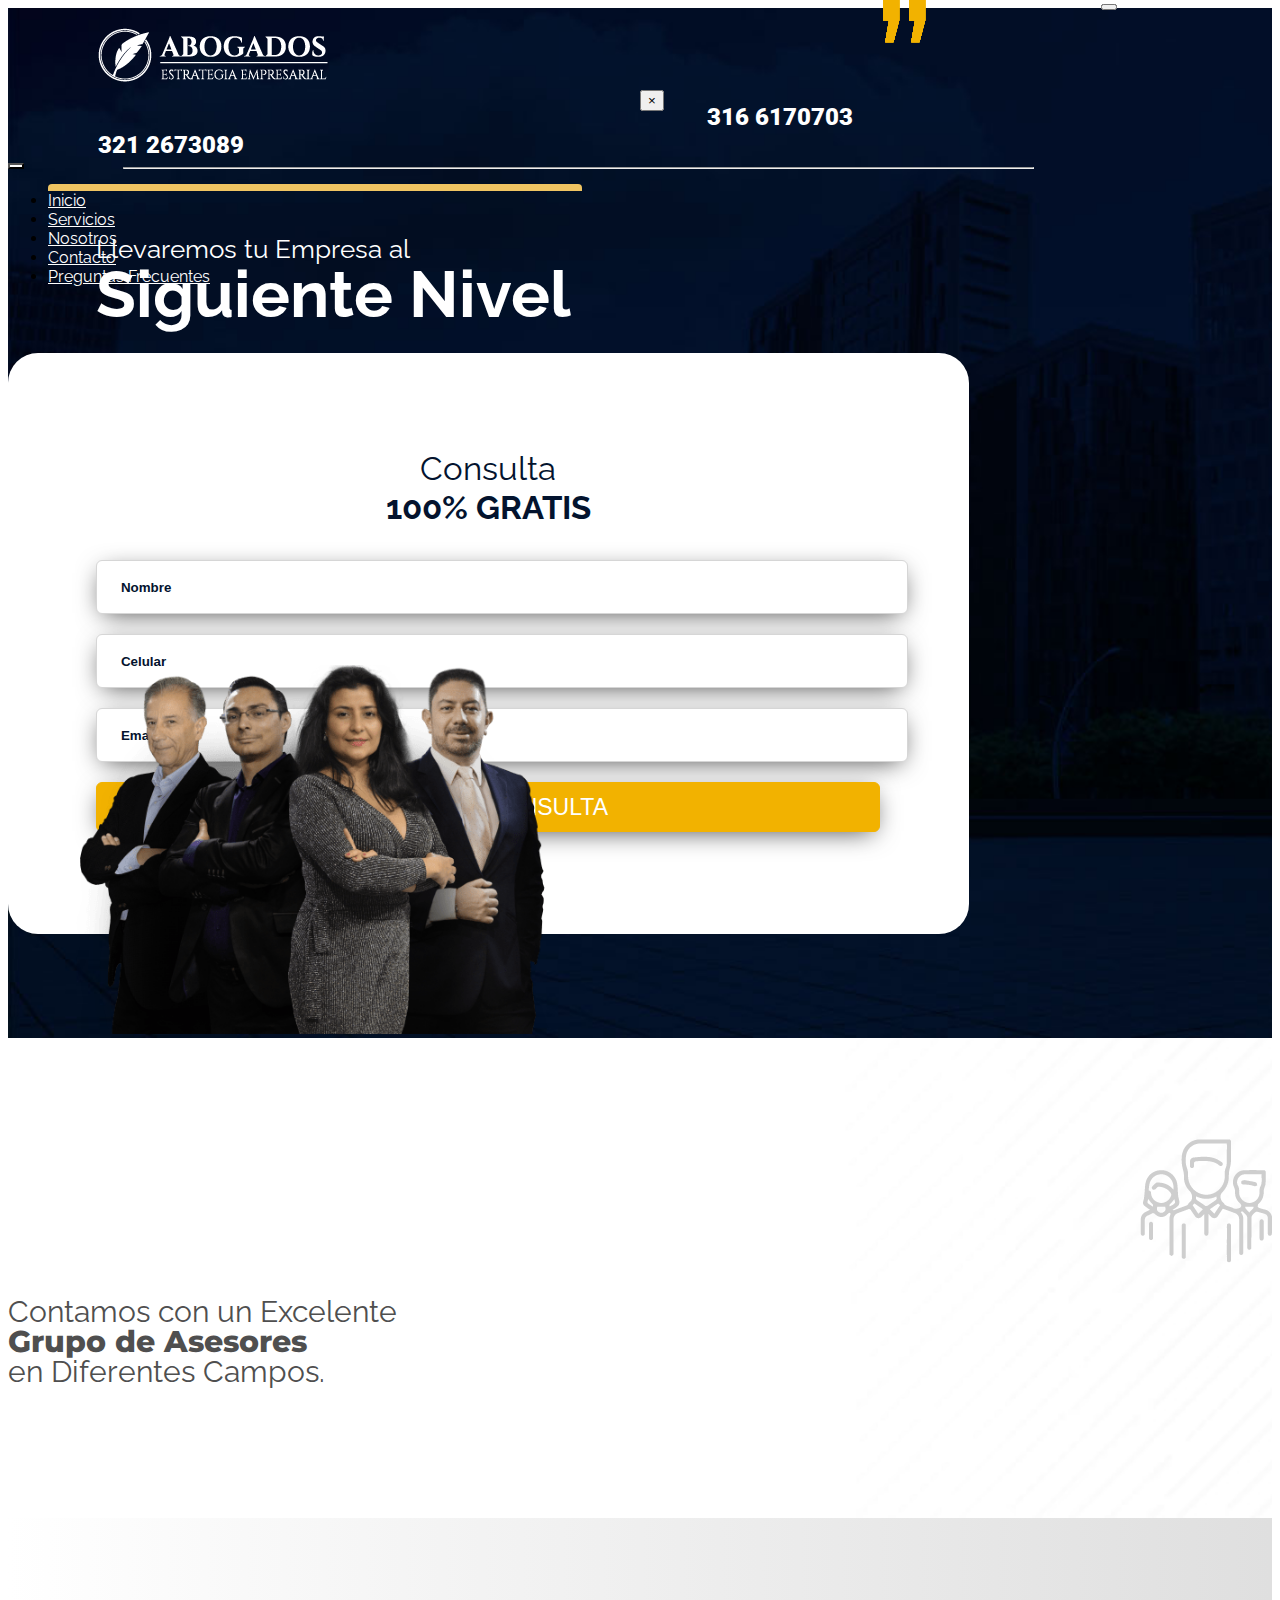
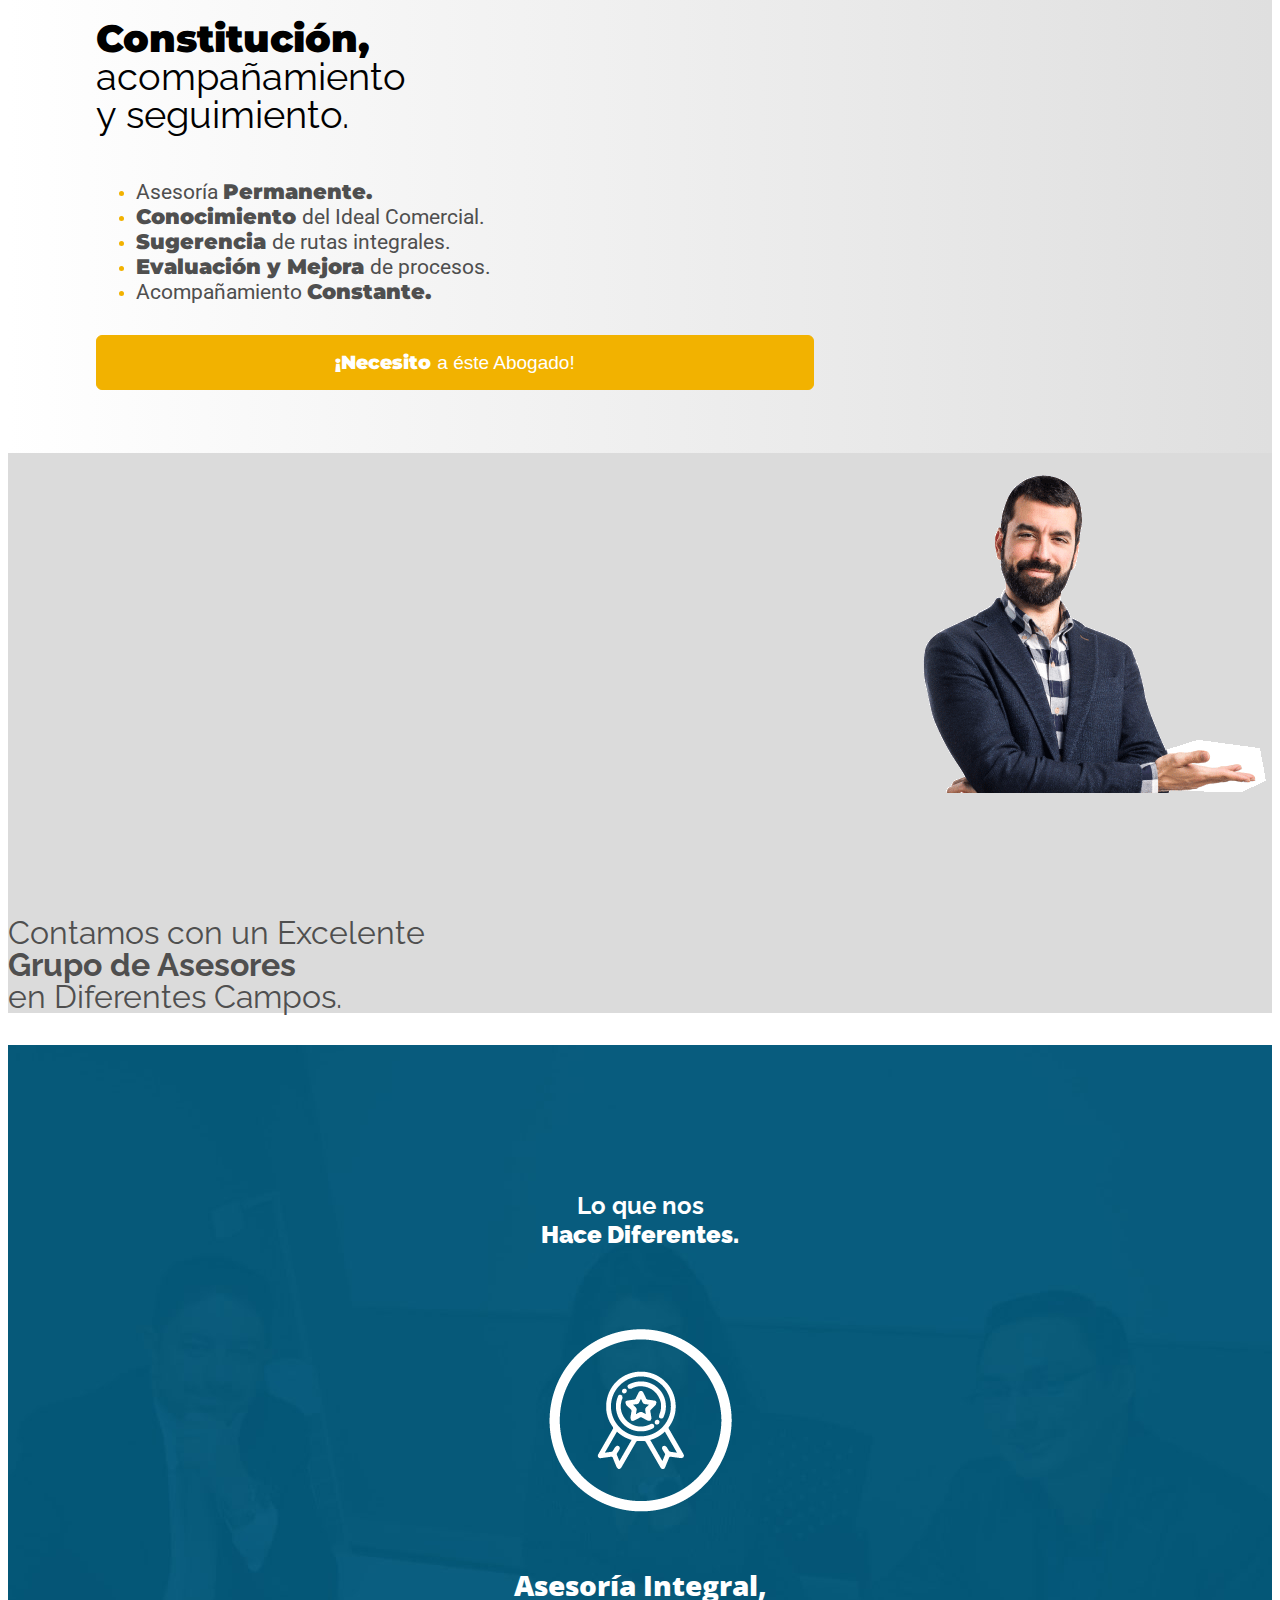
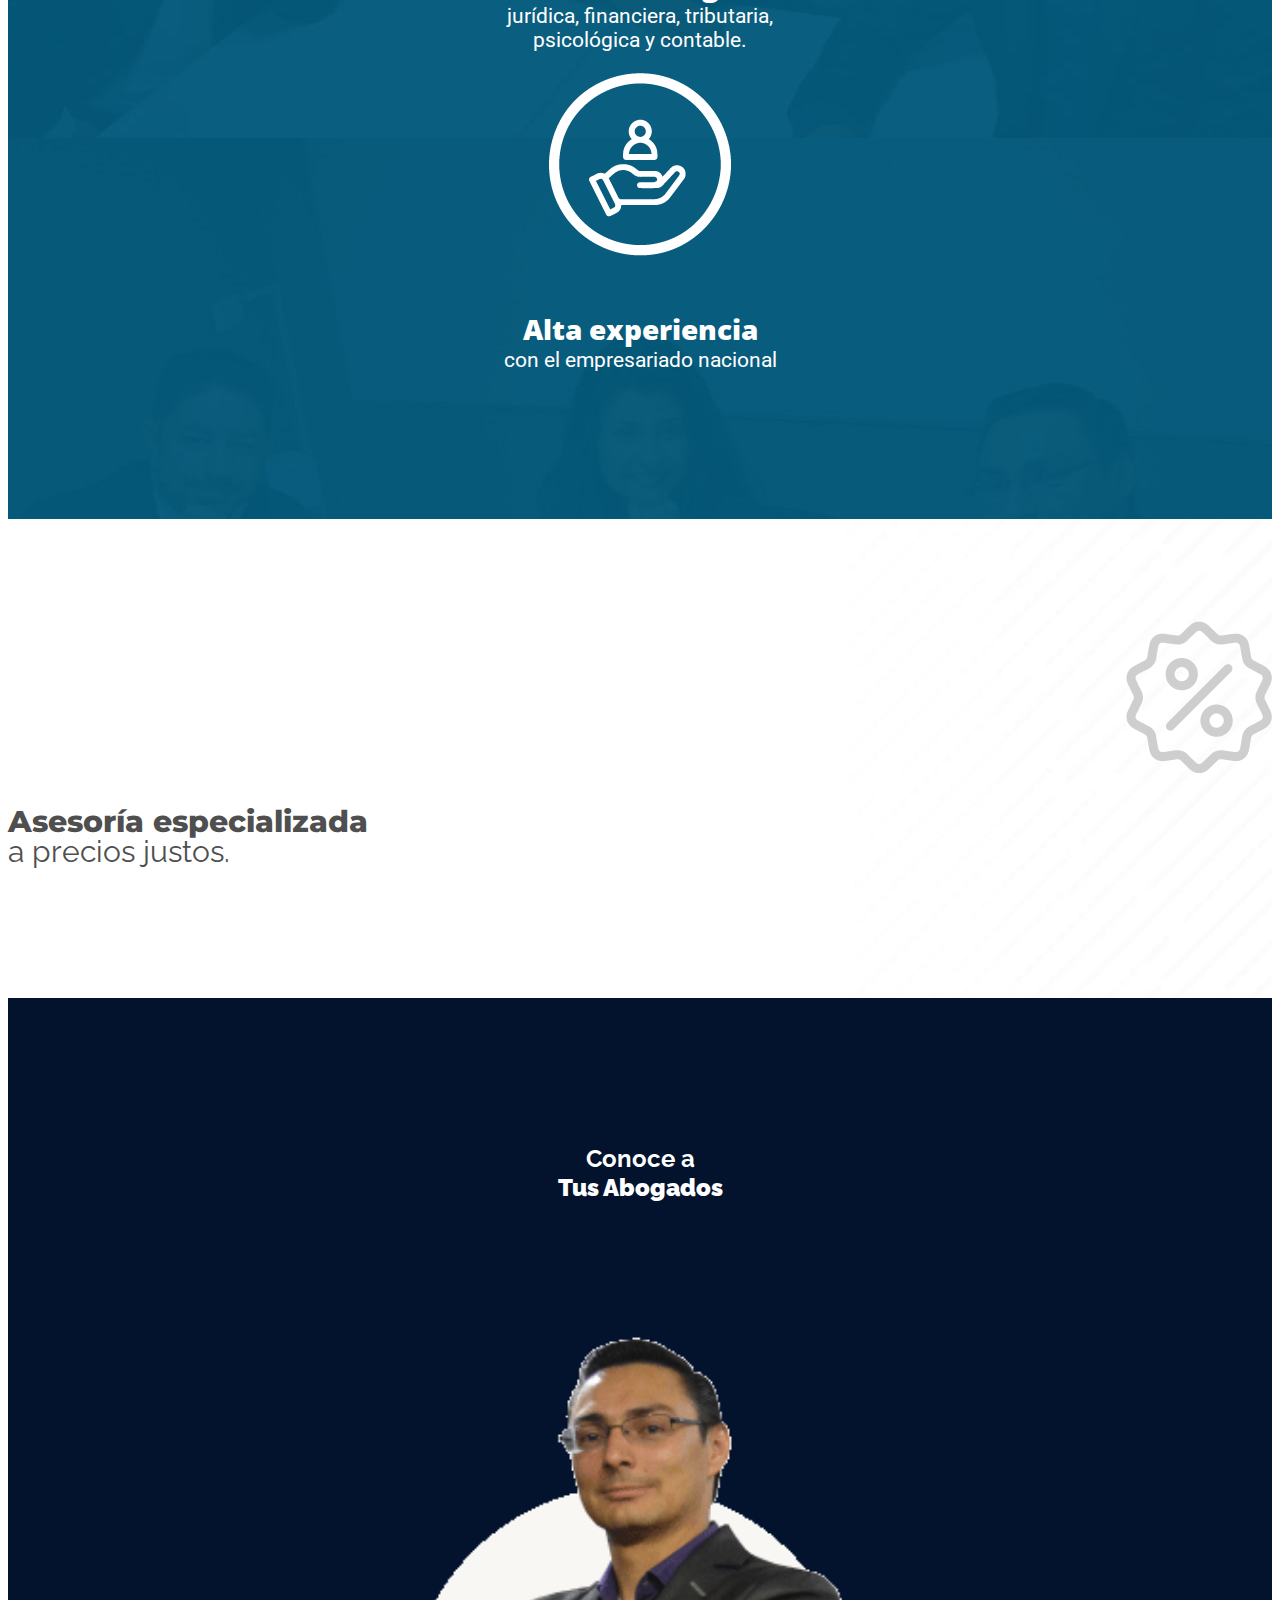
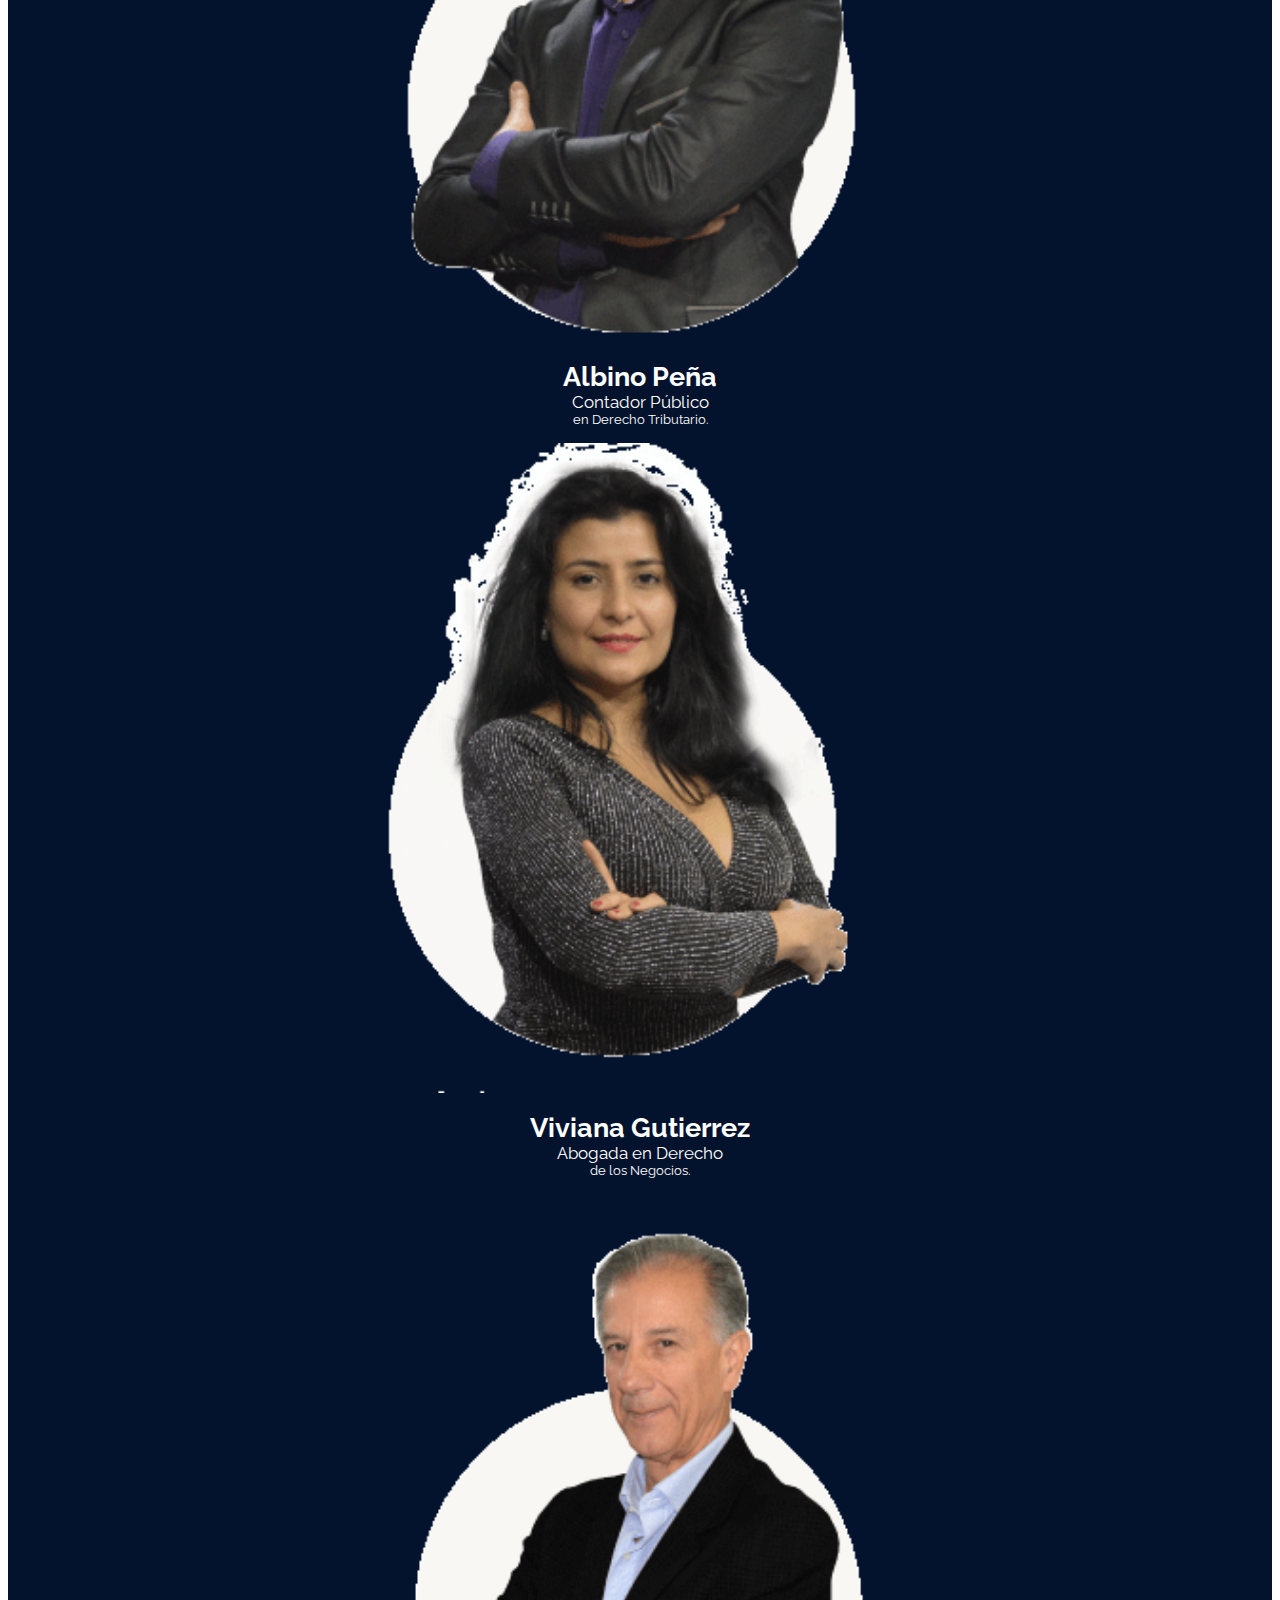
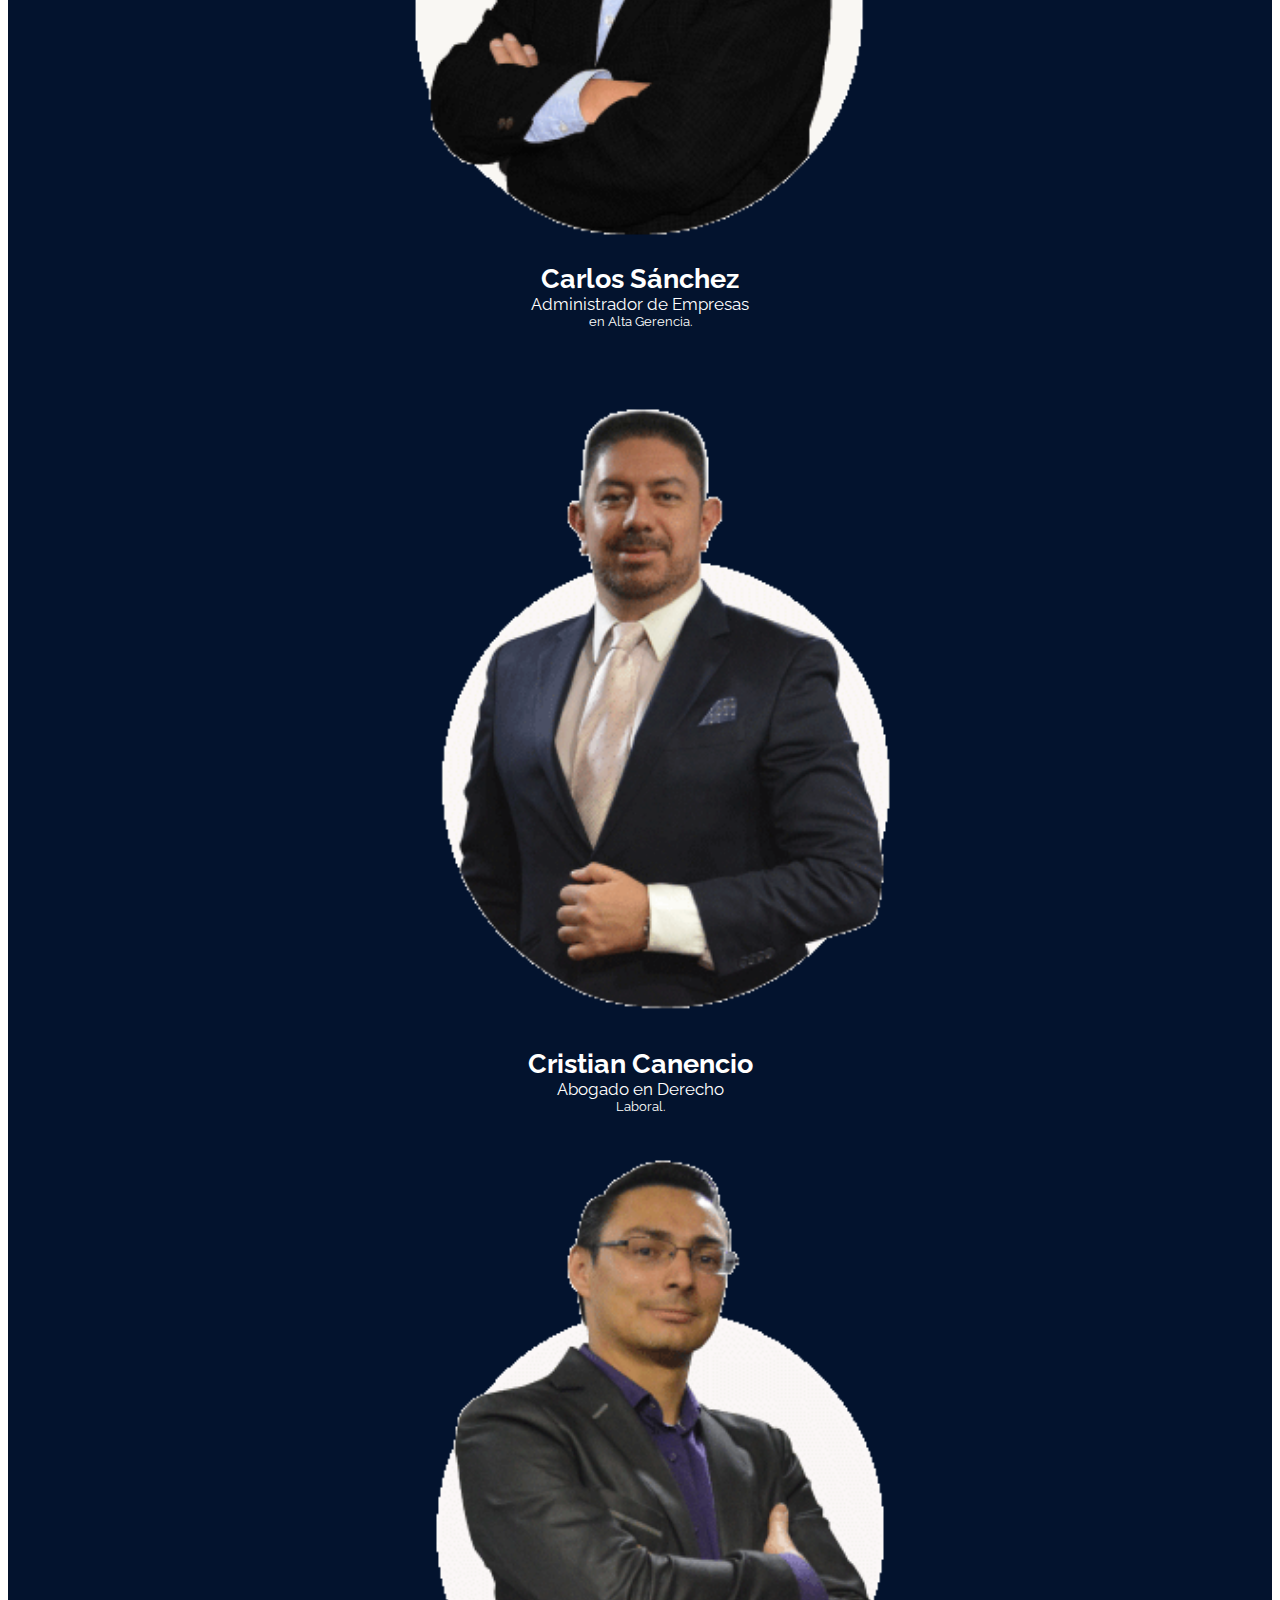
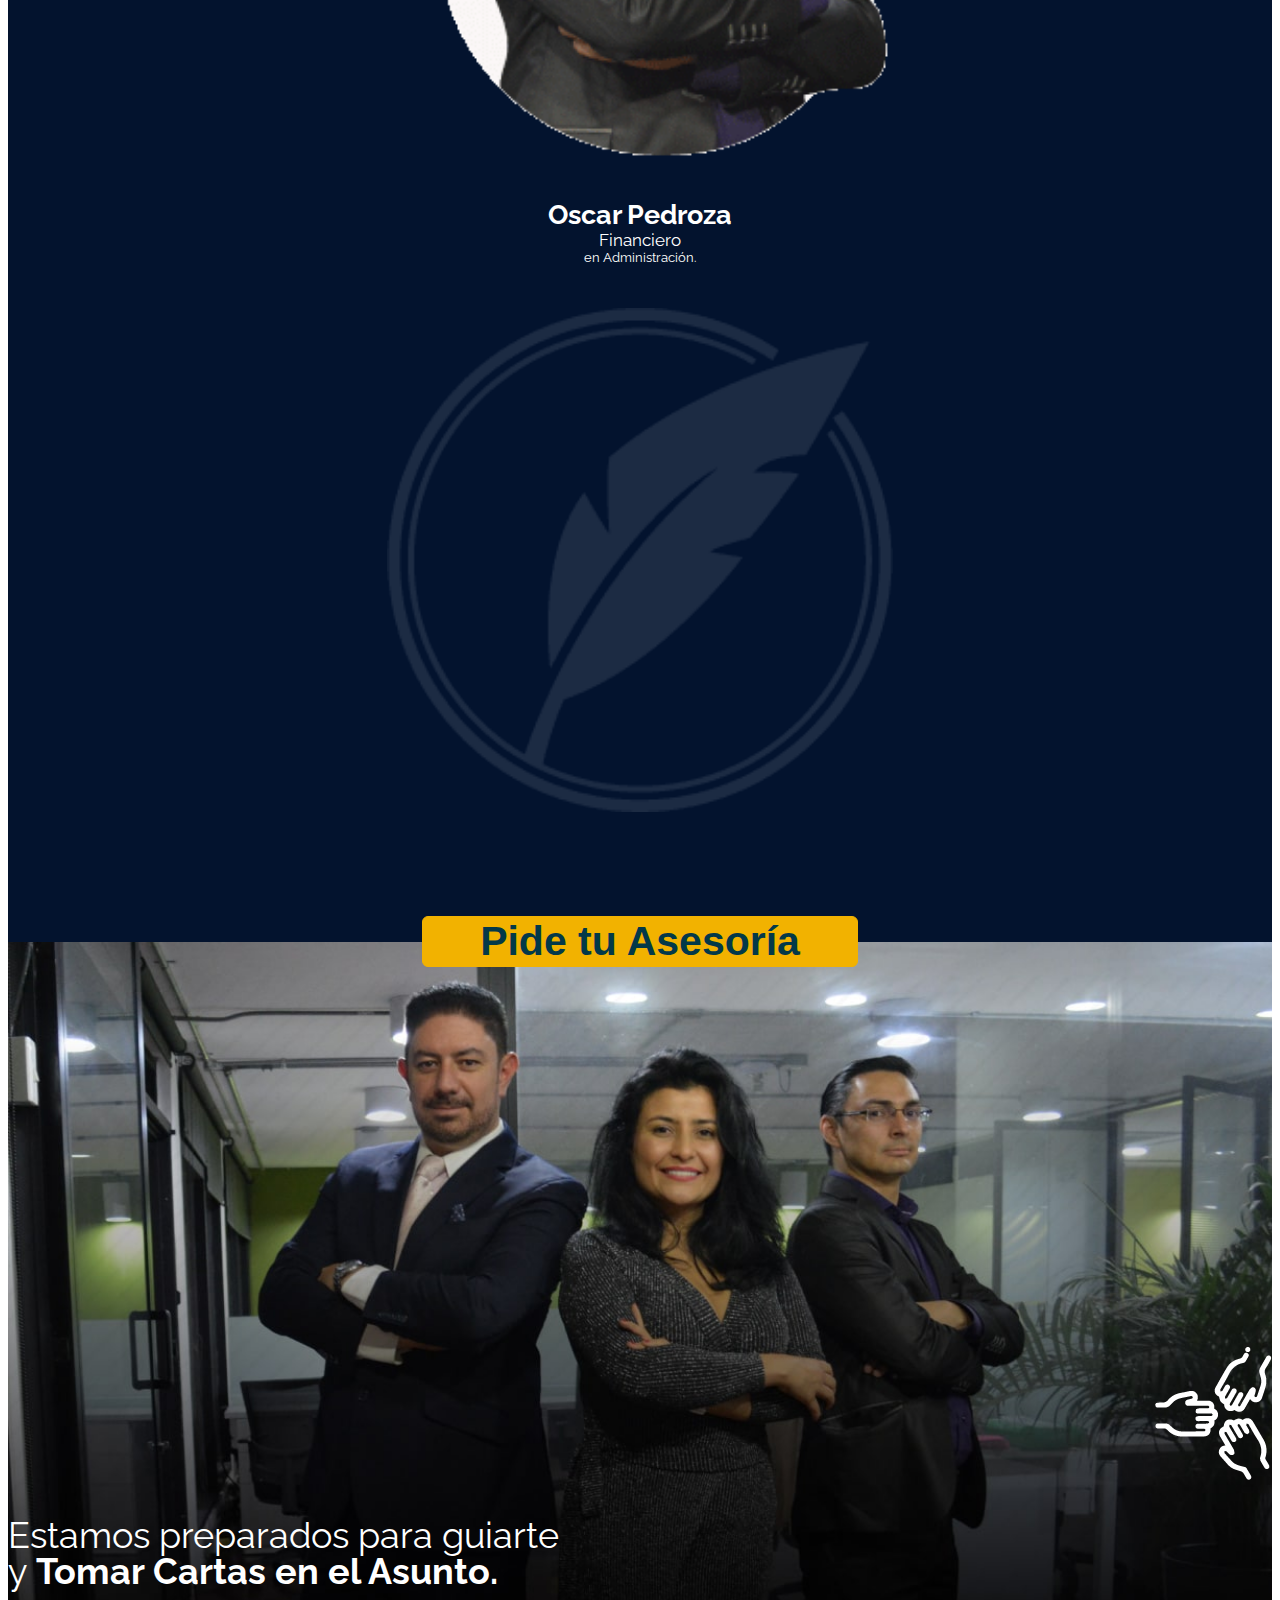
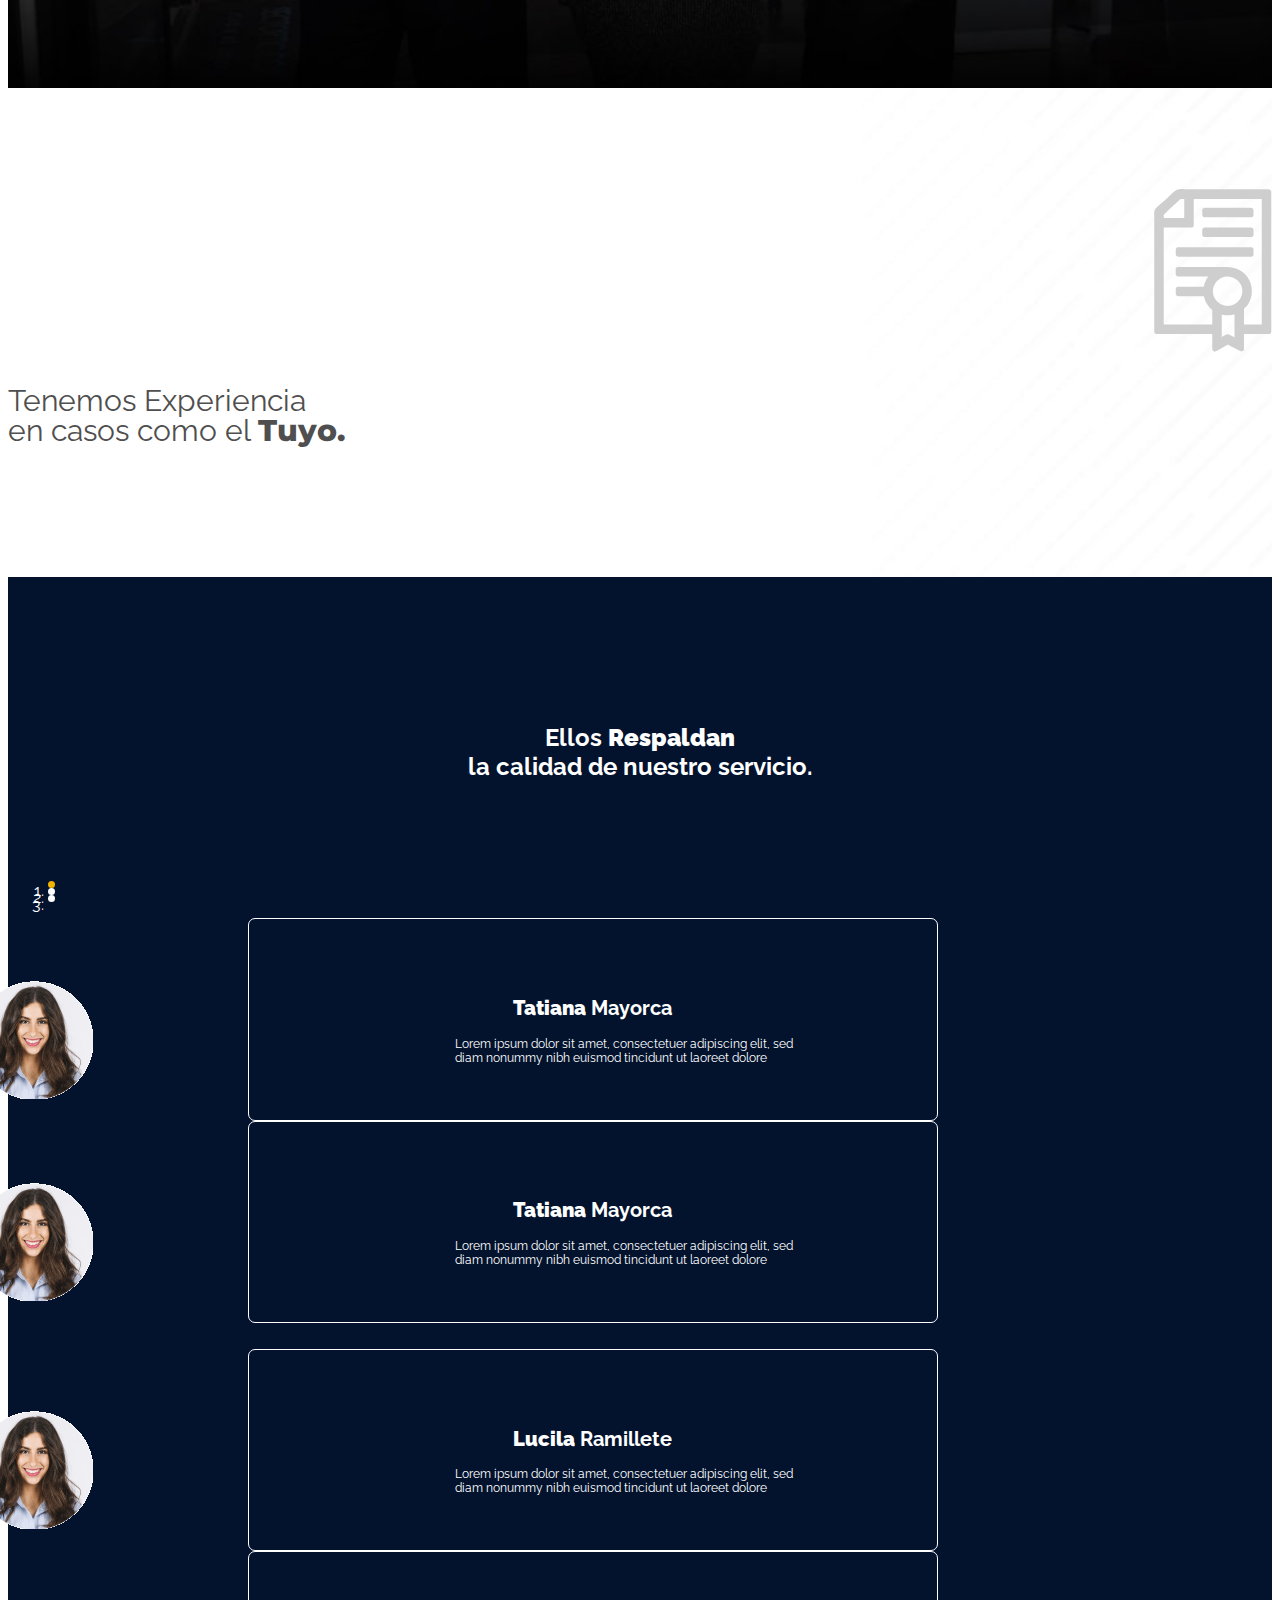
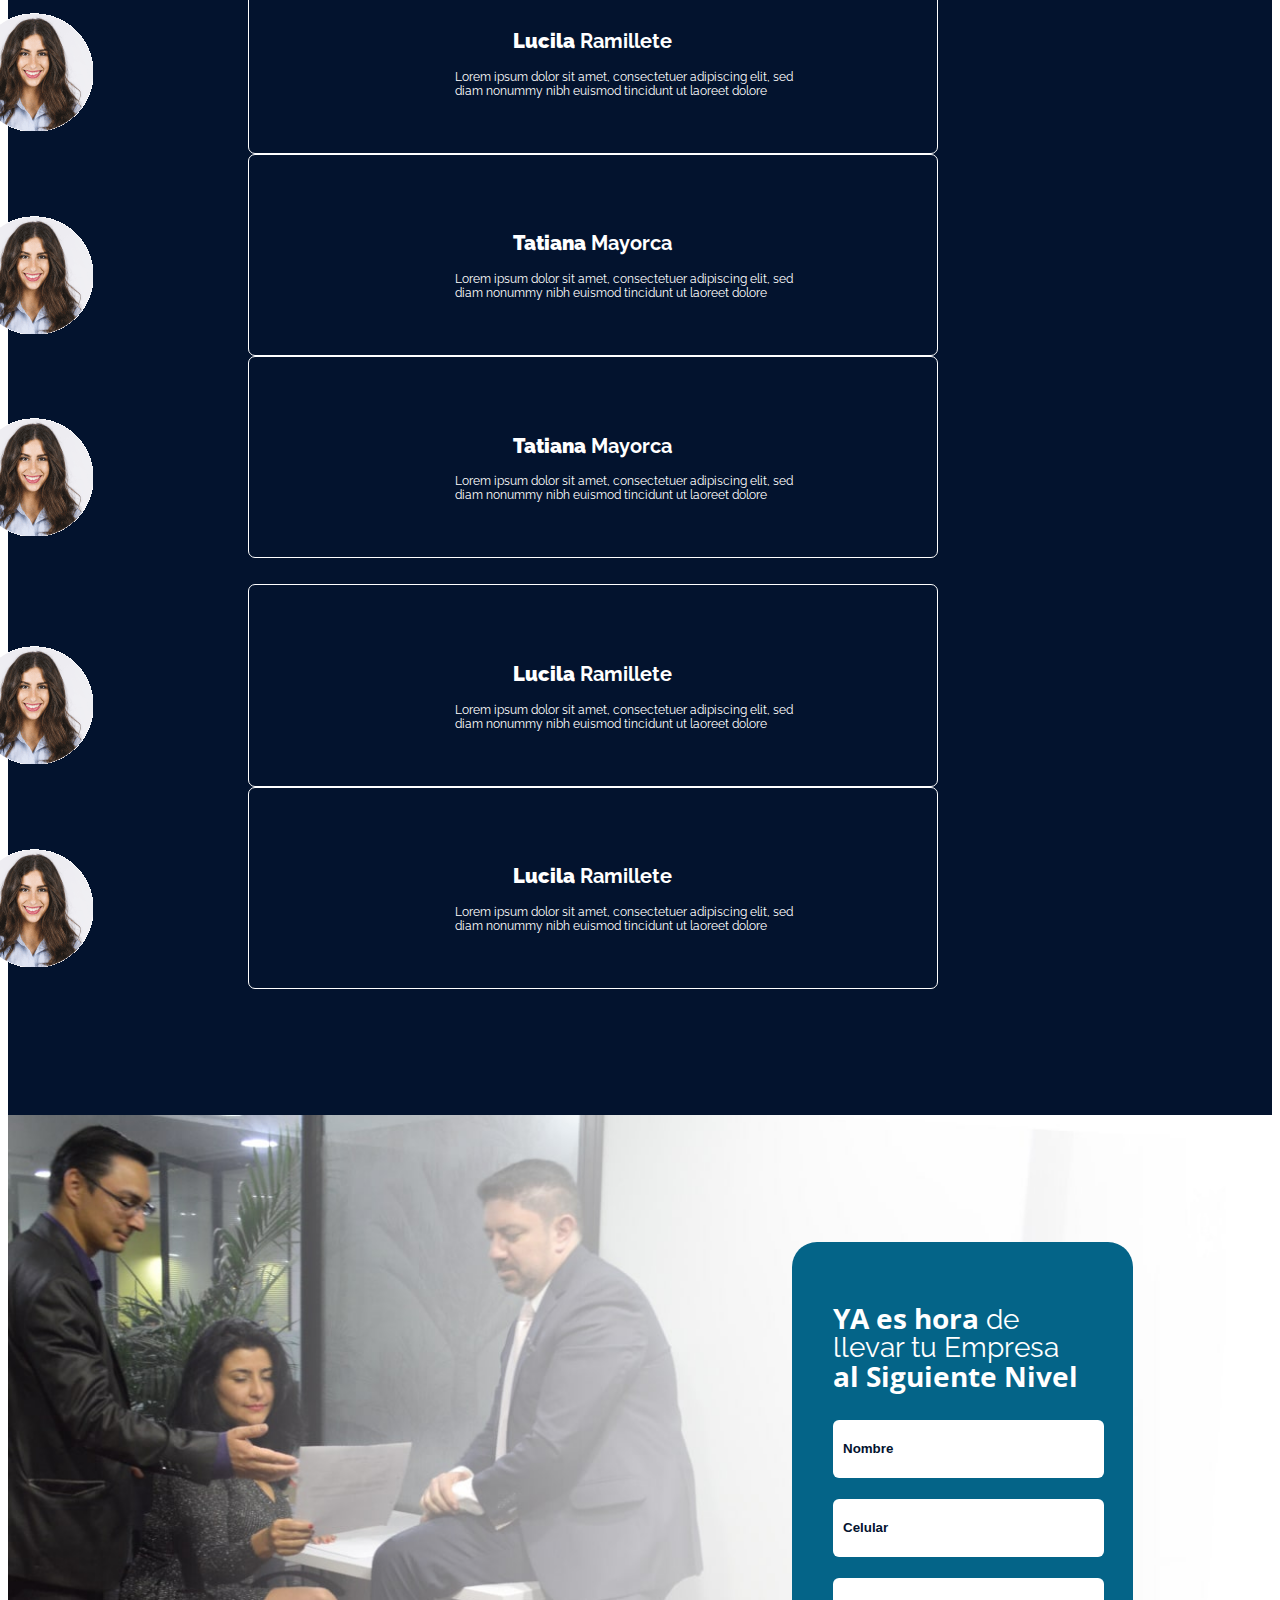
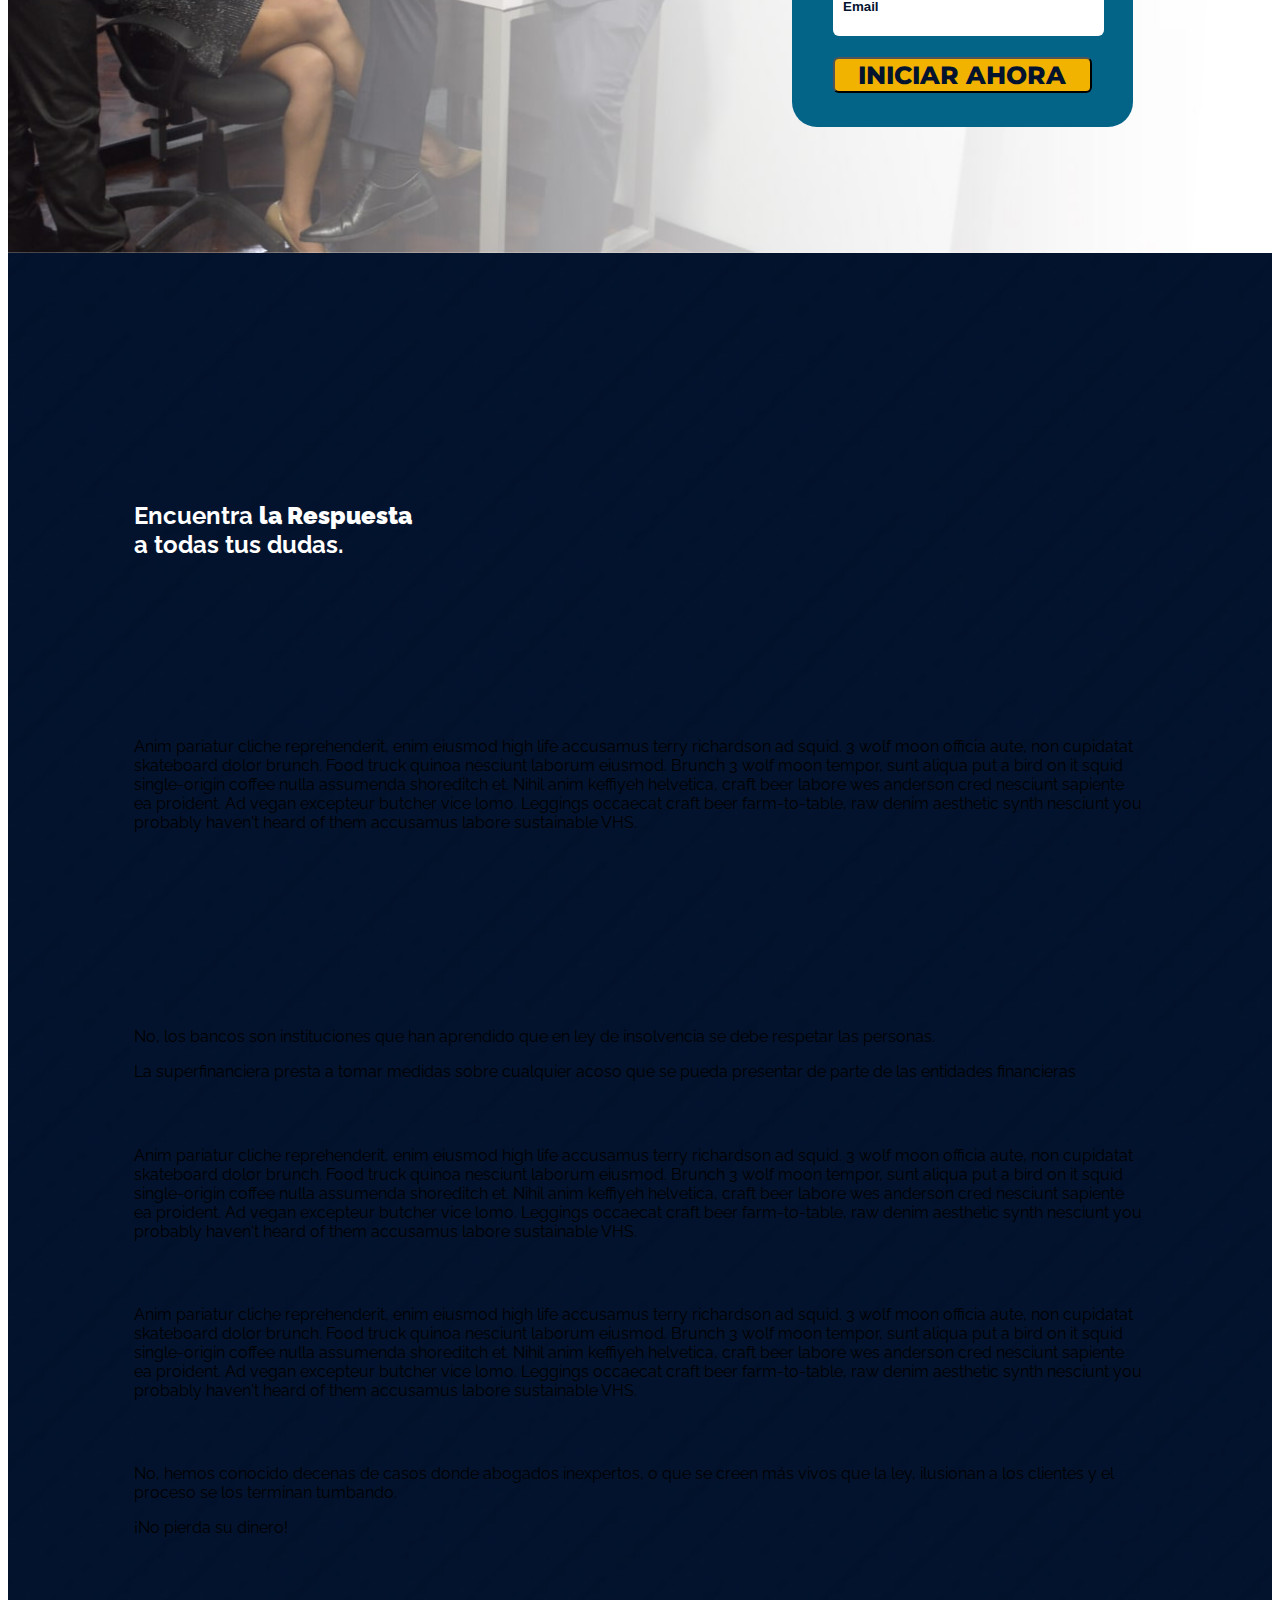
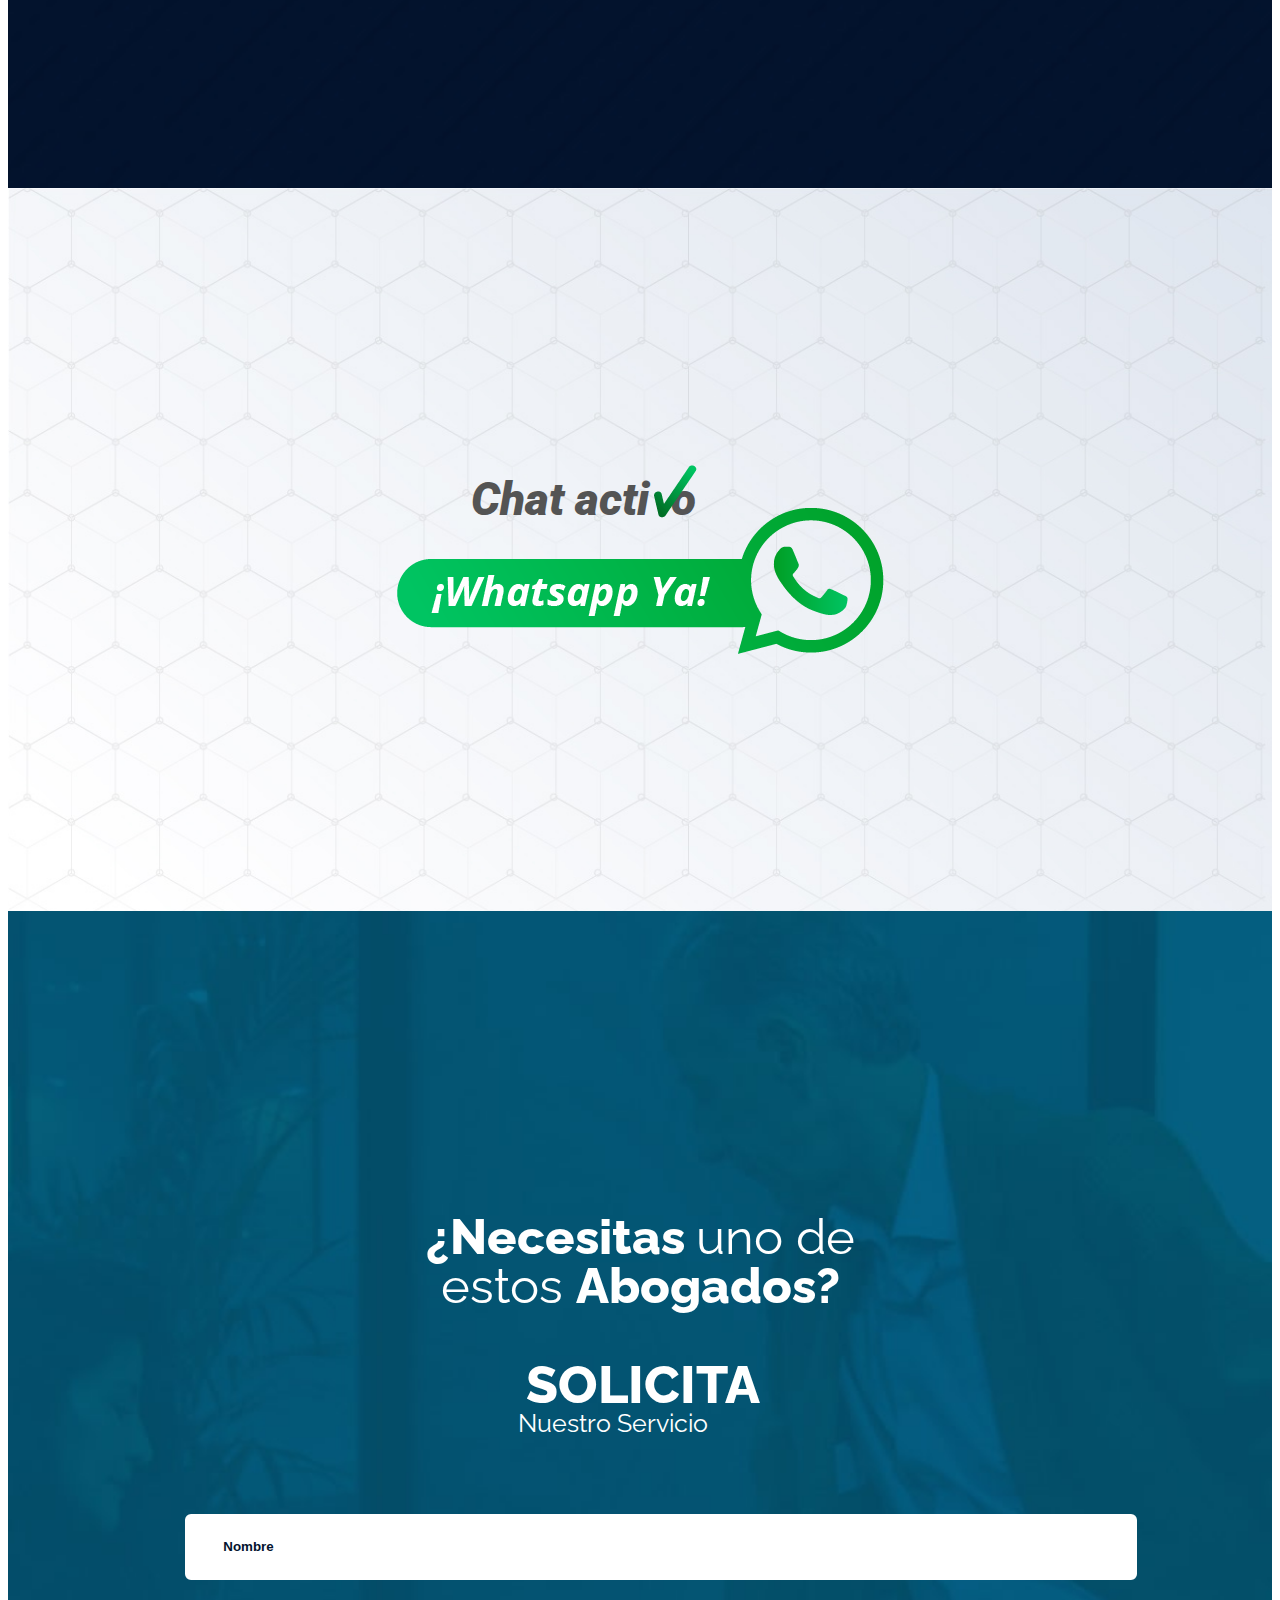
==== commit 503b4603: "pagina terminada" ====
--- a/index.html
+++ b/index.html
@@ -62,13 +62,13 @@
                             <a class="nav-link" href="Servicios.html">Servicios</a>
                         </li>
                         <li class="nav-item">
-                            <a class="nav-link" href="#">Nosotros</a>
+                            <a class="nav-link" href="Nosotros.html">Nosotros</a>
                         </li>
                         <li class="nav-item">
-                            <a class="nav-link" href="#">Contacto</a>
+                            <a class="nav-link" href="Contacto.html">Contacto</a>
                         </li>
                         <li class="nav-item">
-                            <a class="nav-link" href="#">Preguntas Frecuentes</a>
+                            <a class="nav-link" href="Preguntas.html">Preguntas Frecuentes</a>
                         </li>
                     </ul>
                 </div>
--- a/assets/css/main.css
+++ b/assets/css/main.css
@@ -60,14 +60,7 @@
 
 body main .headboard {
   background-image: url("../../assets/images/Portada.jpg");
-  background-size: cover;
-  height: 730px; }
-  @media (max-width: 667px) {
-    body main .headboard {
-      height: auto; } }
-  @media (min-width: 668px) and (max-width: 1024px) {
-    body main .headboard {
-      height: auto; } }
+  background-size: cover; }
   @media (max-width: 667px) {
     body main .headboard .team {
       margin-top: 34px;
@@ -272,6 +265,21 @@
     body main .column {
       padding-top: 12%;
       padding-bottom: 12%; } }
+
+body main .col-nos {
+  background: none; }
+  @media (max-width: 667px) {
+    body main .col-nos .items .item1 img {
+      width: 37%;
+      margin-top: 50px; } }
+  body main .col-nos .items .item2 p {
+    font-size: 22px;
+    line-height: 1;
+    margin-top: 65px; }
+    @media (max-width: 667px) {
+      body main .col-nos .items .item2 p {
+        padding-left: 10%;
+        padding-right: 10%; } }
 
 body main .block-services-2 {
   background: linear-gradient(to right, #FFFFFF 0%, #DFDFDF 100%); }
@@ -887,6 +895,12 @@
 body main .accordion {
   background-image: url("../../assets/images/Fondo-Bloques.jpg");
   background-size: cover; }
+  body main .accordion h2.title-questions {
+    text-align: center;
+    position: absolute;
+    color: #FFFFFF;
+    width: 100%;
+    margin-top: 118px; }
   body main .accordion .groups {
     margin-right: 0;
     padding-top: 18%;
@@ -895,39 +909,85 @@
     padding-right: 10%; }
     body main .accordion .groups h2 {
       color: #FFFFFF;
-      margin-bottom: 23px; }
-    body main .accordion .groups .group-1 .card,
-    body main .accordion .groups .group-2 .card {
-      margin-bottom: 23px;
-      border-radius: 8px; }
-      body main .accordion .groups .group-1 .card .card-header,
-      body main .accordion .groups .group-2 .card .card-header {
-        padding-right: 20%; }
-        body main .accordion .groups .group-1 .card .card-header span,
-        body main .accordion .groups .group-2 .card .card-header span {
-          font-size: 16px;
-          color: #03132E;
-          font-weight: bold; }
-        body main .accordion .groups .group-1 .card .card-header button,
-        body main .accordion .groups .group-2 .card .card-header button {
-          position: absolute;
-          left: 86%;
-          font-size: 37px;
-          top: 4px;
-          color: #03132E; }
-          @media (max-width: 667px) {
-            body main .accordion .groups .group-1 .card .card-header button,
-            body main .accordion .groups .group-2 .card .card-header button {
-              margin-left: 45%;
-              font-size: 37px;
-              position: static; } }
-          @media (min-width: 668px) and (max-width: 1024px) {
-            body main .accordion .groups .group-1 .card .card-header button,
-            body main .accordion .groups .group-2 .card .card-header button {
-              left: 78%; } }
+      margin-bottom: 22px;
+      text-align: left; }
+      @media (max-width: 667px) {
+        body main .accordion .groups h2 {
+          font-size: 30px; } }
+    body main .accordion .groups h2.title {
+      margin-bottom: 60px; }
+    body main .accordion .groups .group-1,
+    body main .accordion .groups .group-2 {
+      text-align: center; }
+      body main .accordion .groups .group-1 .card,
+      body main .accordion .groups .group-2 .card {
+        margin-bottom: 23px;
+        border-radius: 8px;
+        text-align: left; }
+        body main .accordion .groups .group-1 .card .card-header,
+        body main .accordion .groups .group-2 .card .card-header {
+          padding-right: 20%; }
+          body main .accordion .groups .group-1 .card .card-header span,
+          body main .accordion .groups .group-2 .card .card-header span {
+            font-size: 16px;
+            color: #03132E;
+            font-weight: bold; }
+          body main .accordion .groups .group-1 .card .card-header button,
+          body main .accordion .groups .group-2 .card .card-header button {
+            position: absolute;
+            left: 86%;
+            font-size: 37px;
+            top: 4px;
+            color: #03132E; }
+            @media (max-width: 667px) {
+              body main .accordion .groups .group-1 .card .card-header button,
+              body main .accordion .groups .group-2 .card .card-header button {
+                margin-left: 45%;
+                font-size: 37px;
+                position: static; } }
+            @media (min-width: 668px) and (max-width: 1024px) {
+              body main .accordion .groups .group-1 .card .card-header button,
+              body main .accordion .groups .group-2 .card .card-header button {
+                left: 78%; } }
+      body main .accordion .groups .group-1 .btn-default,
+      body main .accordion .groups .group-2 .btn-default {
+        background-color: #F2B200;
+        border: solid 1px #F2B200;
+        color: #FFFFFF;
+        font-size: 23px;
+        border-radius: 6px;
+        font-weight: bold;
+        transition: 1s;
+        height: 65px;
+        width: 66%; }
+        @media (max-width: 667px) {
+          body main .accordion .groups .group-1 .btn-default,
+          body main .accordion .groups .group-2 .btn-default {
+            font-size: 17px;
+            width: 100%; } }
+      body main .accordion .groups .group-1 .btn-default:hover,
+      body main .accordion .groups .group-2 .btn-default:hover {
+        background-color: #FFFFFF;
+        color: #F2B200; }
     body main .accordion .groups .group-1 .card-header {
       padding-top: 4.6%;
       padding-bottom: 4.6%; }
+    @media (max-width: 667px) {
+      body main .accordion .groups .services {
+        margin-top: 120px; } }
+    body main .accordion .groups .services .card:nth-child(2n+1) .card-header {
+      padding-top: 4.6%;
+      padding-bottom: 4.6%; }
+  @media (max-width: 667px) {
+    body main .accordion .ques {
+      padding-top: 80%; } }
+  @media (min-width: 668px) and (max-width: 1024px) {
+    body main .accordion .ques {
+      padding-top: 30%; } }
+
+body main .accordion2 {
+  background-image: url("../../assets/images/Fondo-Servicios-Abogados.jpg");
+  background-size: cover; }
 
 body main .testimonial-slider {
   background-color: #03132E;
@@ -1013,11 +1073,11 @@
   background-image: url("../../assets/images/Portada-Servicios.jpg");
   background-size: cover;
   padding-top: 16%;
-  padding-bottom: 2%;
+  padding-bottom: 3%;
   padding-left: 8%; }
   @media (max-width: 667px) {
     body main .column3 {
-      padding-top: 128%; } }
+      padding-top: 164%; } }
   @media (min-width: 668px) and (max-width: 1024px) {
     body main .column3 {
       padding-top: 30%; } }
@@ -1026,49 +1086,138 @@
     font-size: 49px; }
     @media (max-width: 667px) {
       body main .column3 h2 {
+        font-size: 28px;
+        margin-top: -130px; } }
+  @media (max-width: 667px) {
+    body main .column3 img {
+      width: 100%; } }
+  @media (min-width: 668px) and (max-width: 1024px) {
+    body main .column3 img {
+      width: 100%;
+      margin-top: 38px; } }
+
+body main .colum {
+  background-image: url("../../assets/images/Portada-Nosotros.png");
+  padding-bottom: 0;
+  padding-top: 12%; }
+  @media (max-width: 667px) {
+    body main .colum {
+      padding-top: 96%; } }
+  body main .colum .items {
+    margin-right: 0; }
+    body main .colum .items .item1 h2 {
+      color: #FFFFFF;
+      margin-top: 55px; }
+
+body main .col-contac {
+  background-image: url("../../assets/images/Portada-Contacto.jpg"); }
+
+body main .col-preguntas {
+  background-image: url("../../assets/images/Portada-Preguntas.jpg"); }
+
+body main .team2 {
+  background-color: #03132E;
+  color: #FFFFFF;
+  text-align: center;
+  padding-top: 10%;
+  padding-bottom: 10%;
+  padding-left: 10%;
+  padding-right: 10%; }
+  @media (max-width: 667px) {
+    body main .team2 {
+      padding-top: 20%;
+      padding-bottom: 20%; } }
+  @media (min-width: 668px) and (max-width: 1024px) {
+    body main .team2 {
+      padding-left: 0;
+      padding-right: 0; } }
+  body main .team2 .group-1,
+  body main .team2 .group-2 {
+    margin-right: 0; }
+    body main .team2 .group-1 .item,
+    body main .team2 .group-2 .item {
+      margin-bottom: 100px; }
+    body main .team2 .group-1 article p,
+    body main .team2 .group-2 article p {
+      margin-top: 25px; }
+    body main .team2 .group-1 article p:nth-child(2),
+    body main .team2 .group-2 article p:nth-child(2) {
+      margin-top: -20px; }
+    body main .team2 .group-1 .borde,
+    body main .team2 .group-2 .borde {
+      border-right: solid 2px #FFFFFF; }
+      @media (max-width: 667px) {
+        body main .team2 .group-1 .borde,
+        body main .team2 .group-2 .borde {
+          border: none; } }
+  body main .team2 .group-2 {
+    margin-top: 70px; }
+    body main .team2 .group-2 img.pluma {
+      margin-top: 140px; }
+      @media (max-width: 667px) {
+        body main .team2 .group-2 img.pluma {
+          margin-top: 0; } }
+
+body main .form-contac {
+  background-color: #046488;
+  padding-top: 10%;
+  padding-bottom: 10%;
+  color: #FFFFFF; }
+  @media (max-width: 667px) {
+    body main .form-contac {
+      padding-top: 20%;
+      padding-bottom: 20%; } }
+  body main .form-contac h2 {
+    text-align: center;
+    font-size: 44px; }
+    @media (max-width: 667px) {
+      body main .form-contac h2 {
         font-size: 28px; } }
-
-body main .accordion2 {
-  background-image: url("../../assets/images/Fondo-Servicios-Abogados.jpg");
-  background-size: cover; }
-  body main .accordion2 .groups {
+  body main .form-contac .form {
     margin-right: 0;
-    padding-top: 18%;
-    padding-bottom: 18%;
-    padding-left: 10%;
-    padding-right: 10%; }
-    body main .accordion2 .groups h2 {
+    margin-left: 0;
+    padding-left: 33%;
+    margin-top: 60px; }
+    @media (max-width: 667px) {
+      body main .form-contac .form {
+        padding-left: 6%; } }
+    @media (min-width: 668px) and (max-width: 1024px) {
+      body main .form-contac .form {
+        padding-left: 20%; } }
+    @media screen and (min-width: 1900px) {
+      body main .form-contac .form {
+        padding-left: 38%; } }
+    body main .form-contac .form form input {
+      display: block;
+      border-radius: 6px;
+      border: none;
+      height: 50px;
+      width: 100%;
+      margin-bottom: 17px;
+      padding-left: 2%; }
+      @media (max-width: 667px) {
+        body main .form-contac .form form input {
+          width: 94%; } }
+    body main .form-contac .form form textarea {
+      padding-left: 2%;
+      width: 100%;
+      border-radius: 6px;
+      margin-bottom: 10px; }
+      @media (max-width: 667px) {
+        body main .form-contac .form form textarea {
+          width: 94%; } }
+    body main .form-contac .form form ::placeholder {
+      color: #03132E;
+      font-weight: bold; }
+    body main .form-contac .form form .btn {
+      background-color: #F2B200;
       color: #FFFFFF;
-      margin-bottom: 23px; }
-    body main .accordion2 .groups .group-1 .card,
-    body main .accordion2 .groups .group-2 .card {
-      margin-bottom: 23px;
-      border-radius: 8px; }
-      body main .accordion2 .groups .group-1 .card .card-header,
-      body main .accordion2 .groups .group-2 .card .card-header {
-        padding-right: 20%; }
-        body main .accordion2 .groups .group-1 .card .card-header span,
-        body main .accordion2 .groups .group-2 .card .card-header span {
-          font-size: 16px;
-          color: #03132E;
-          font-weight: bold; }
-        body main .accordion2 .groups .group-1 .card .card-header button,
-        body main .accordion2 .groups .group-2 .card .card-header button {
-          position: absolute;
-          left: 86%;
-          font-size: 37px;
-          top: 4px;
-          color: #03132E; }
-          @media (max-width: 667px) {
-            body main .accordion2 .groups .group-1 .card .card-header button,
-            body main .accordion2 .groups .group-2 .card .card-header button {
-              margin-left: 45%;
-              font-size: 37px;
-              position: static; } }
-          @media (min-width: 668px) and (max-width: 1024px) {
-            body main .accordion2 .groups .group-1 .card .card-header button,
-            body main .accordion2 .groups .group-2 .card .card-header button {
-              left: 78%; } }
-    body main .accordion2 .groups .group-1 .card-header {
-      padding-top: 4.6%;
-      padding-bottom: 4.6%; }
+      font-weight: bold;
+      height: 45px;
+      width: 38%;
+      font-size: 23px;
+      transition: 1s;
+      border-color: #F2B200; }
+    body main .form-contac .form form .btn:hover {
+      background-color: #FFFFFF;
+      color: #F2B200; }
